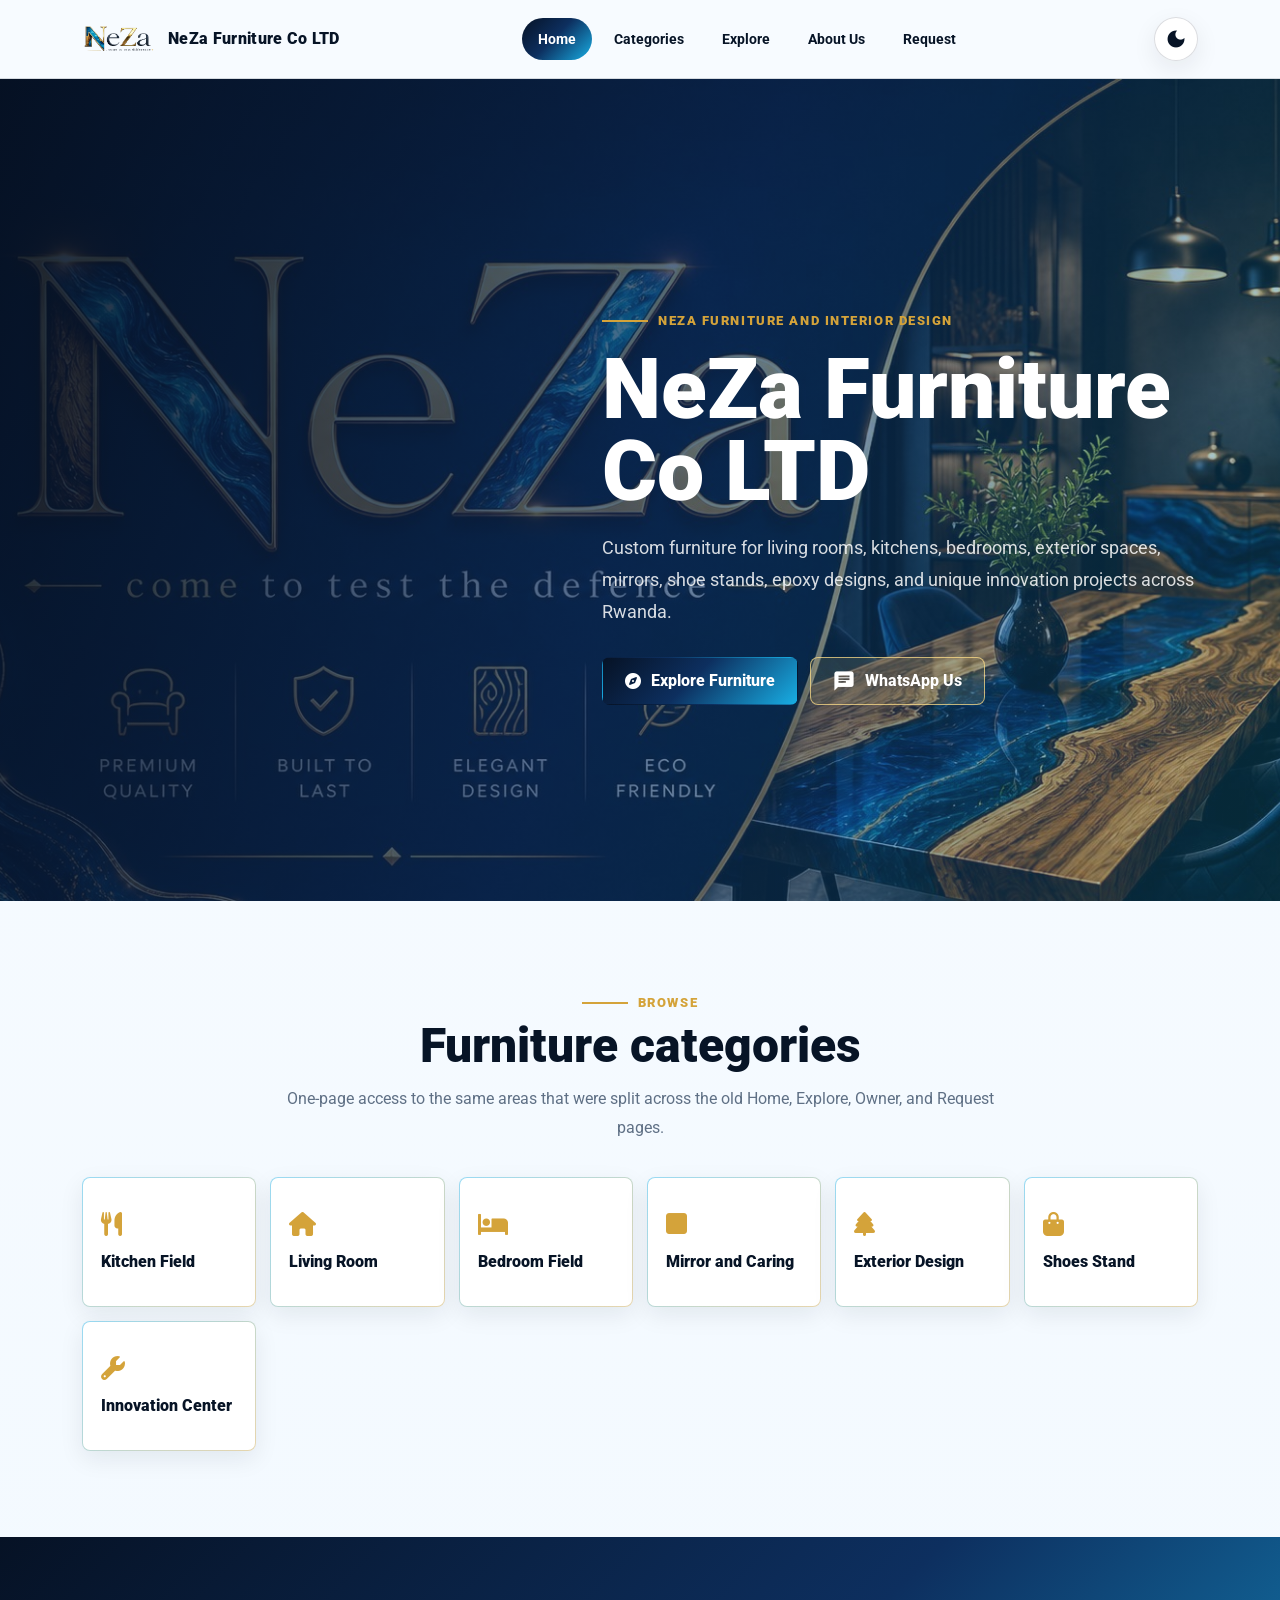
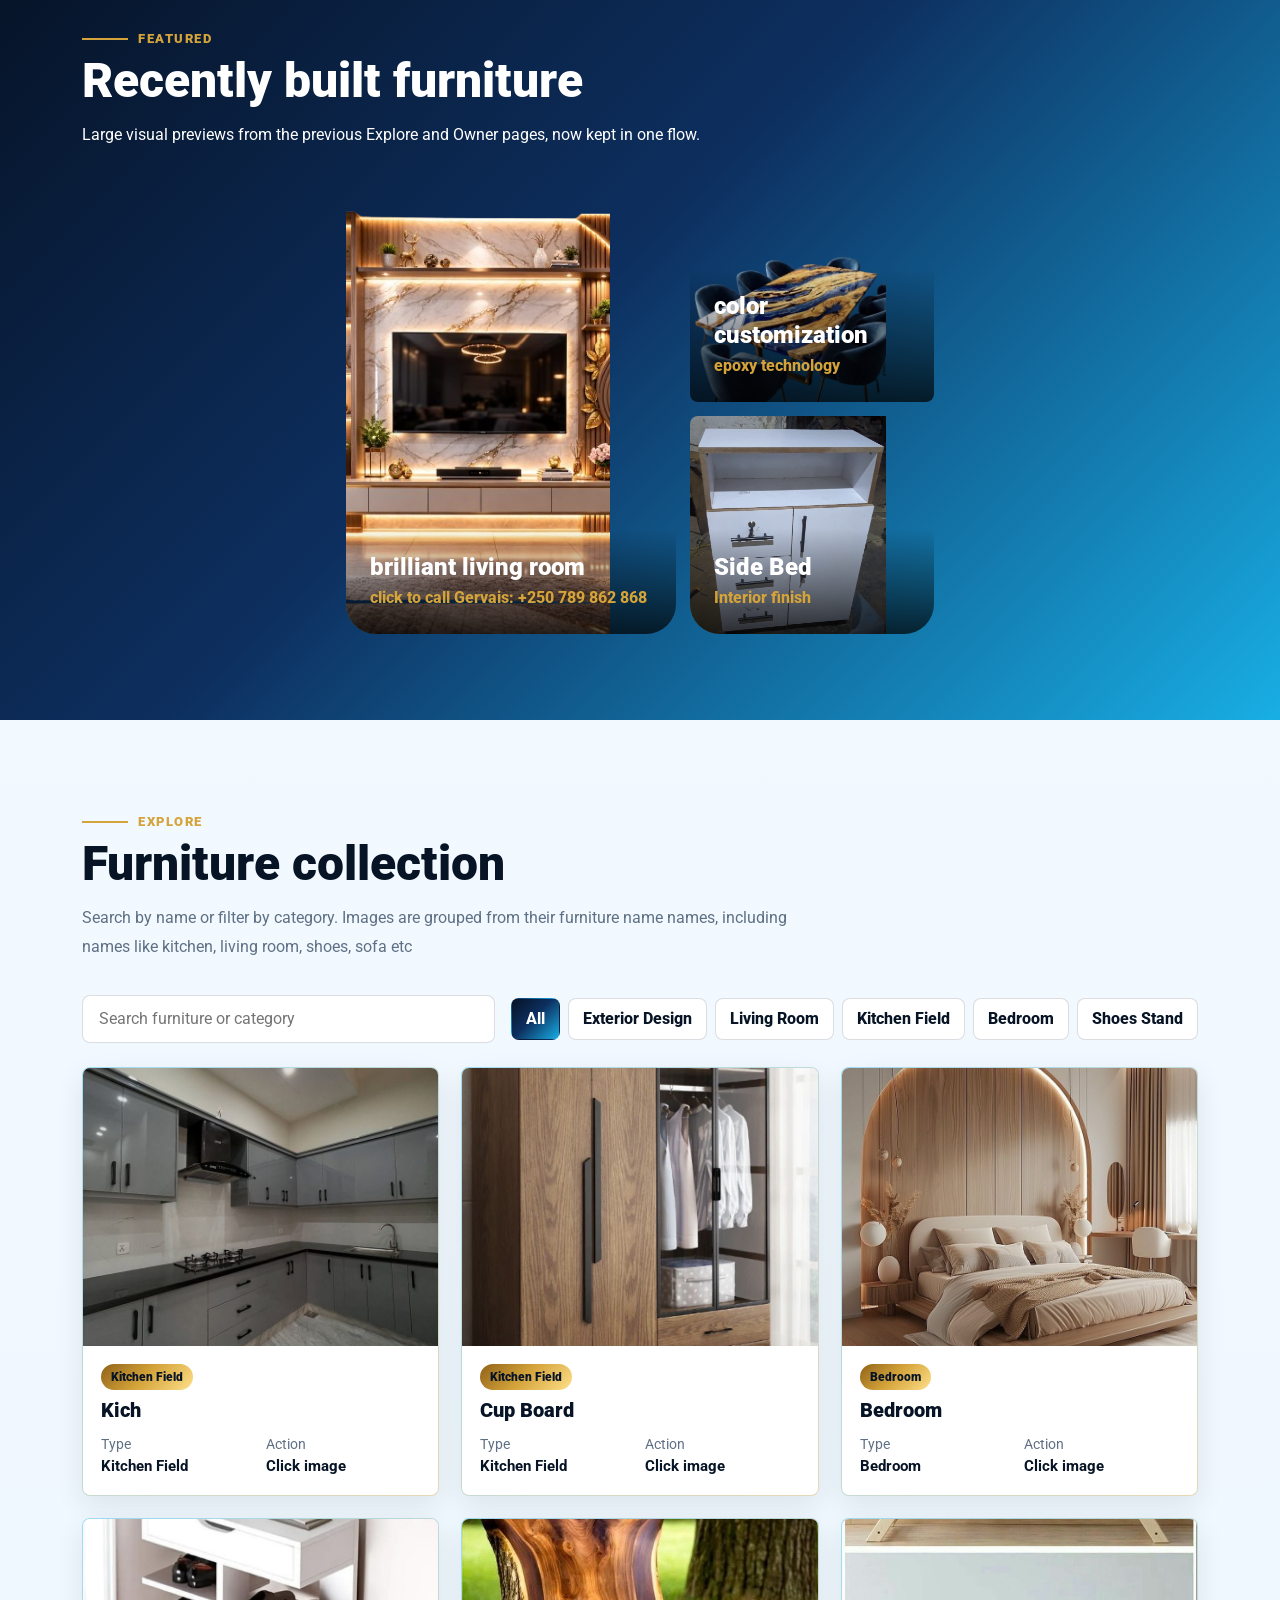
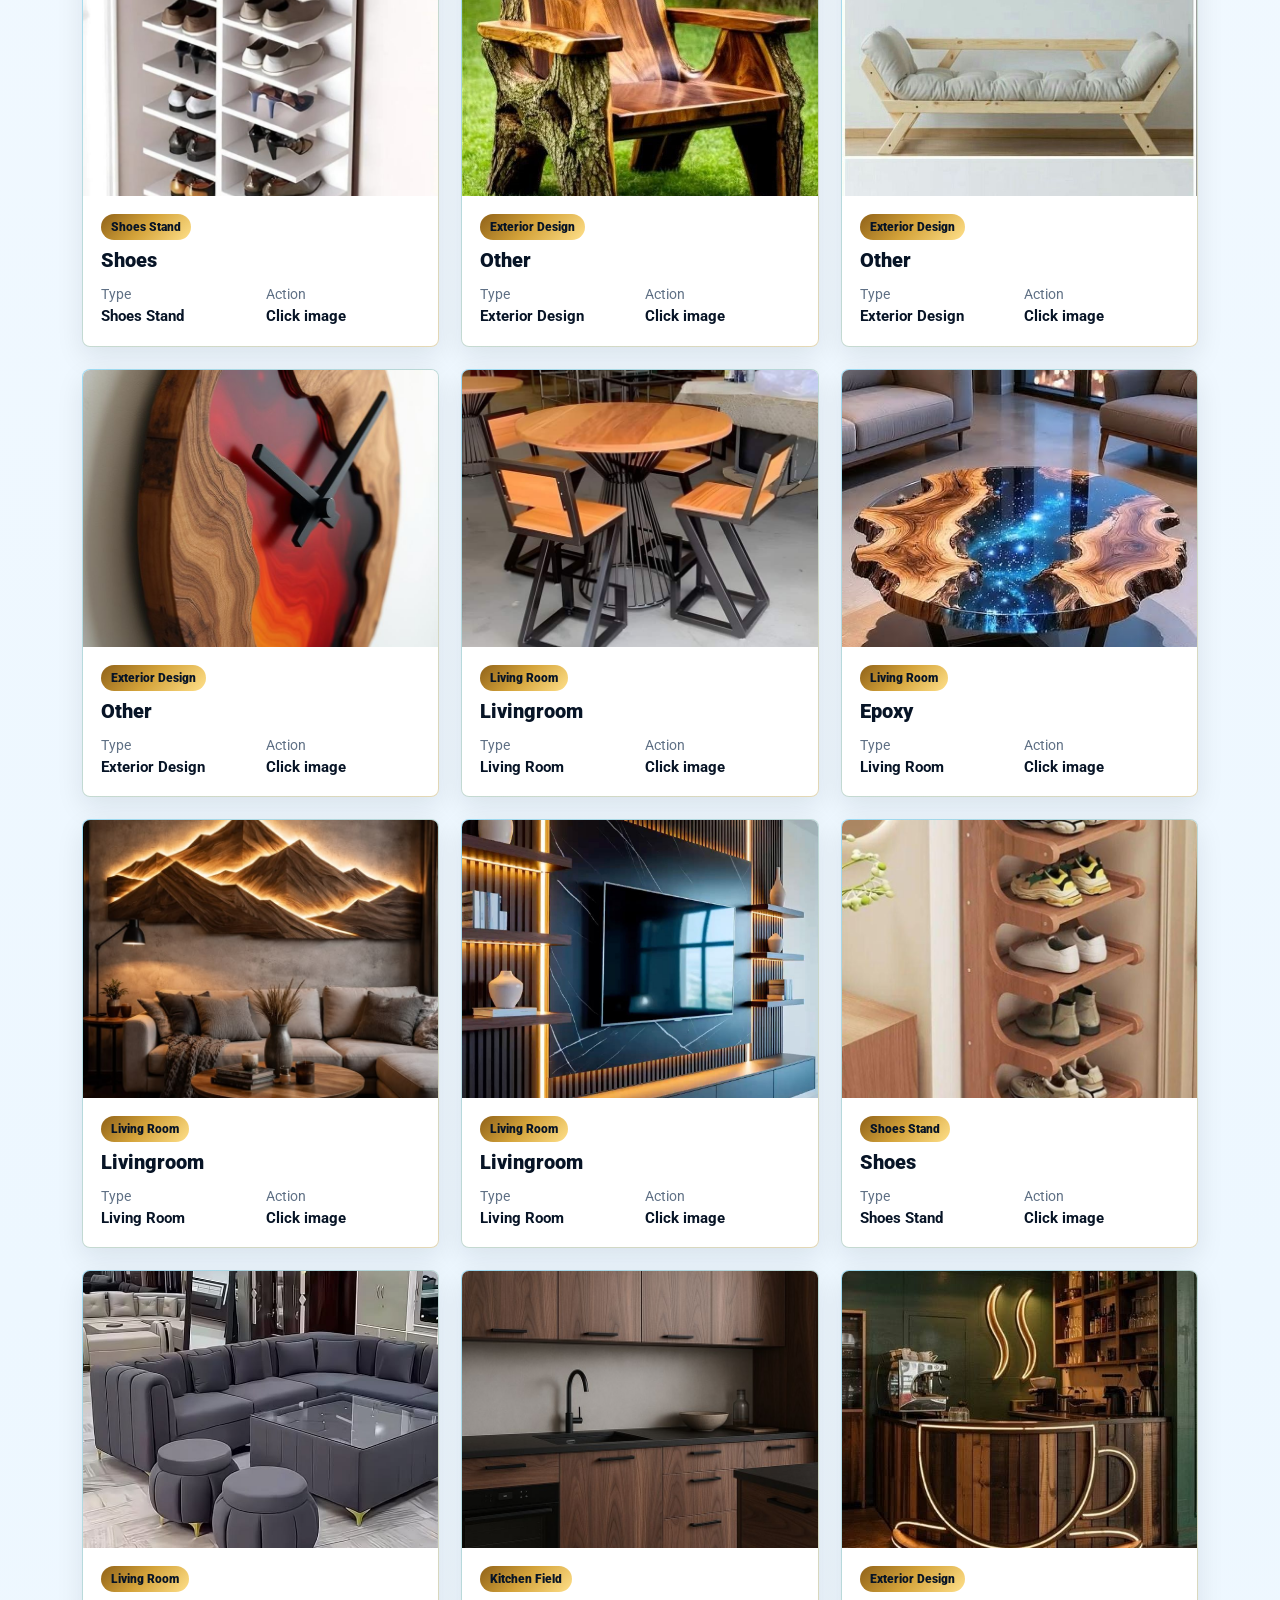
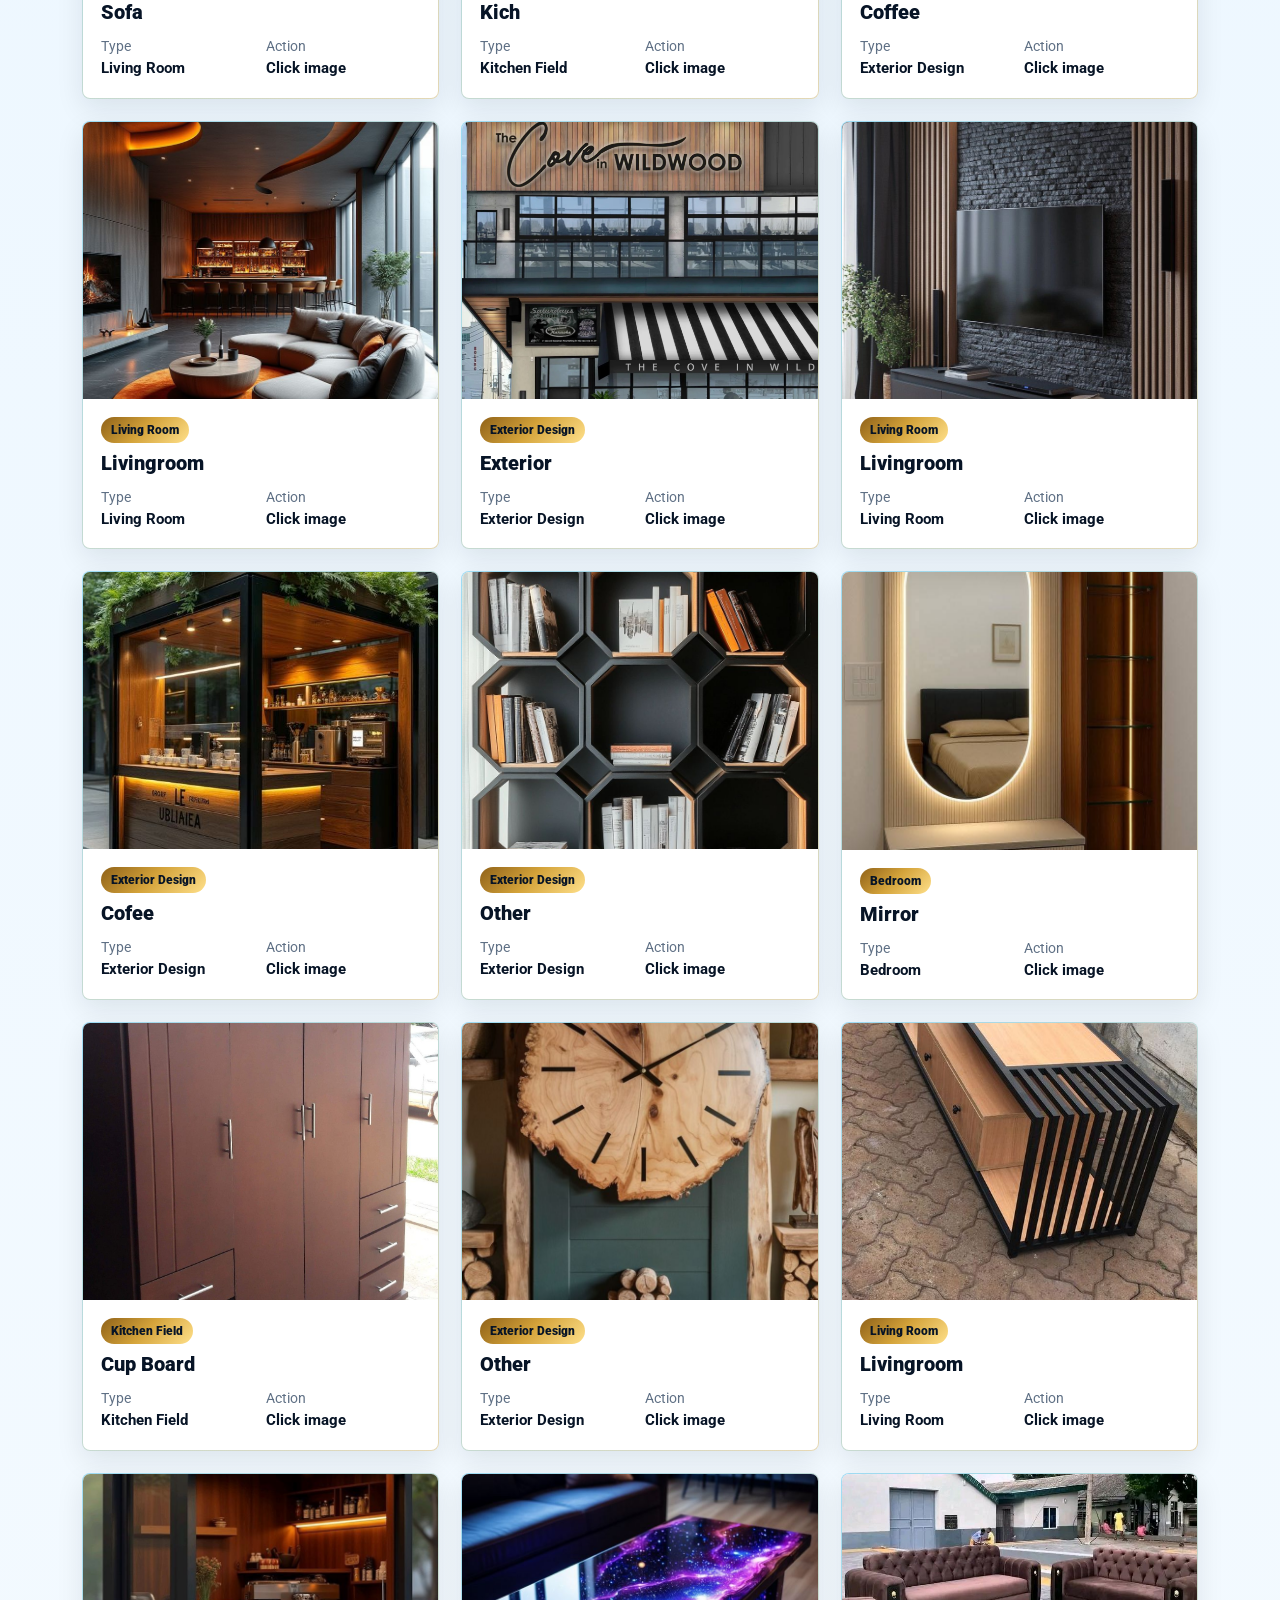
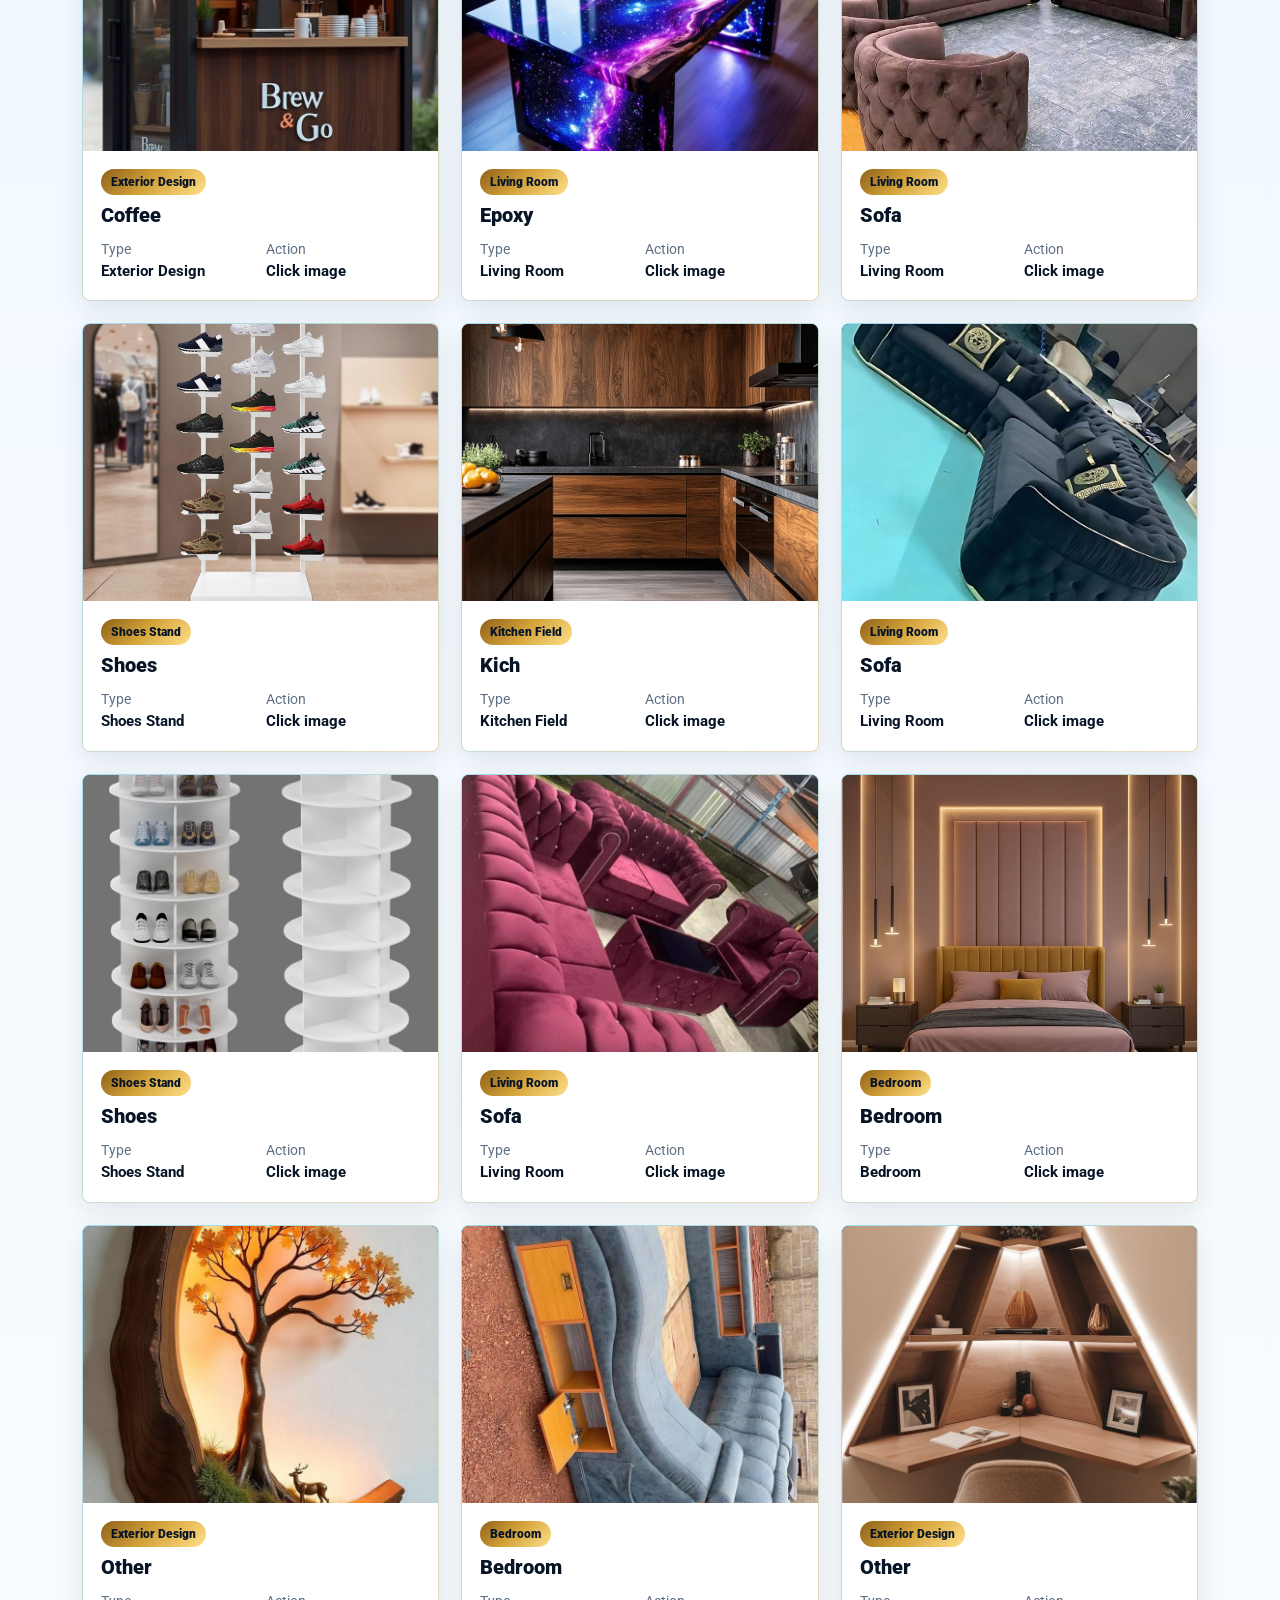
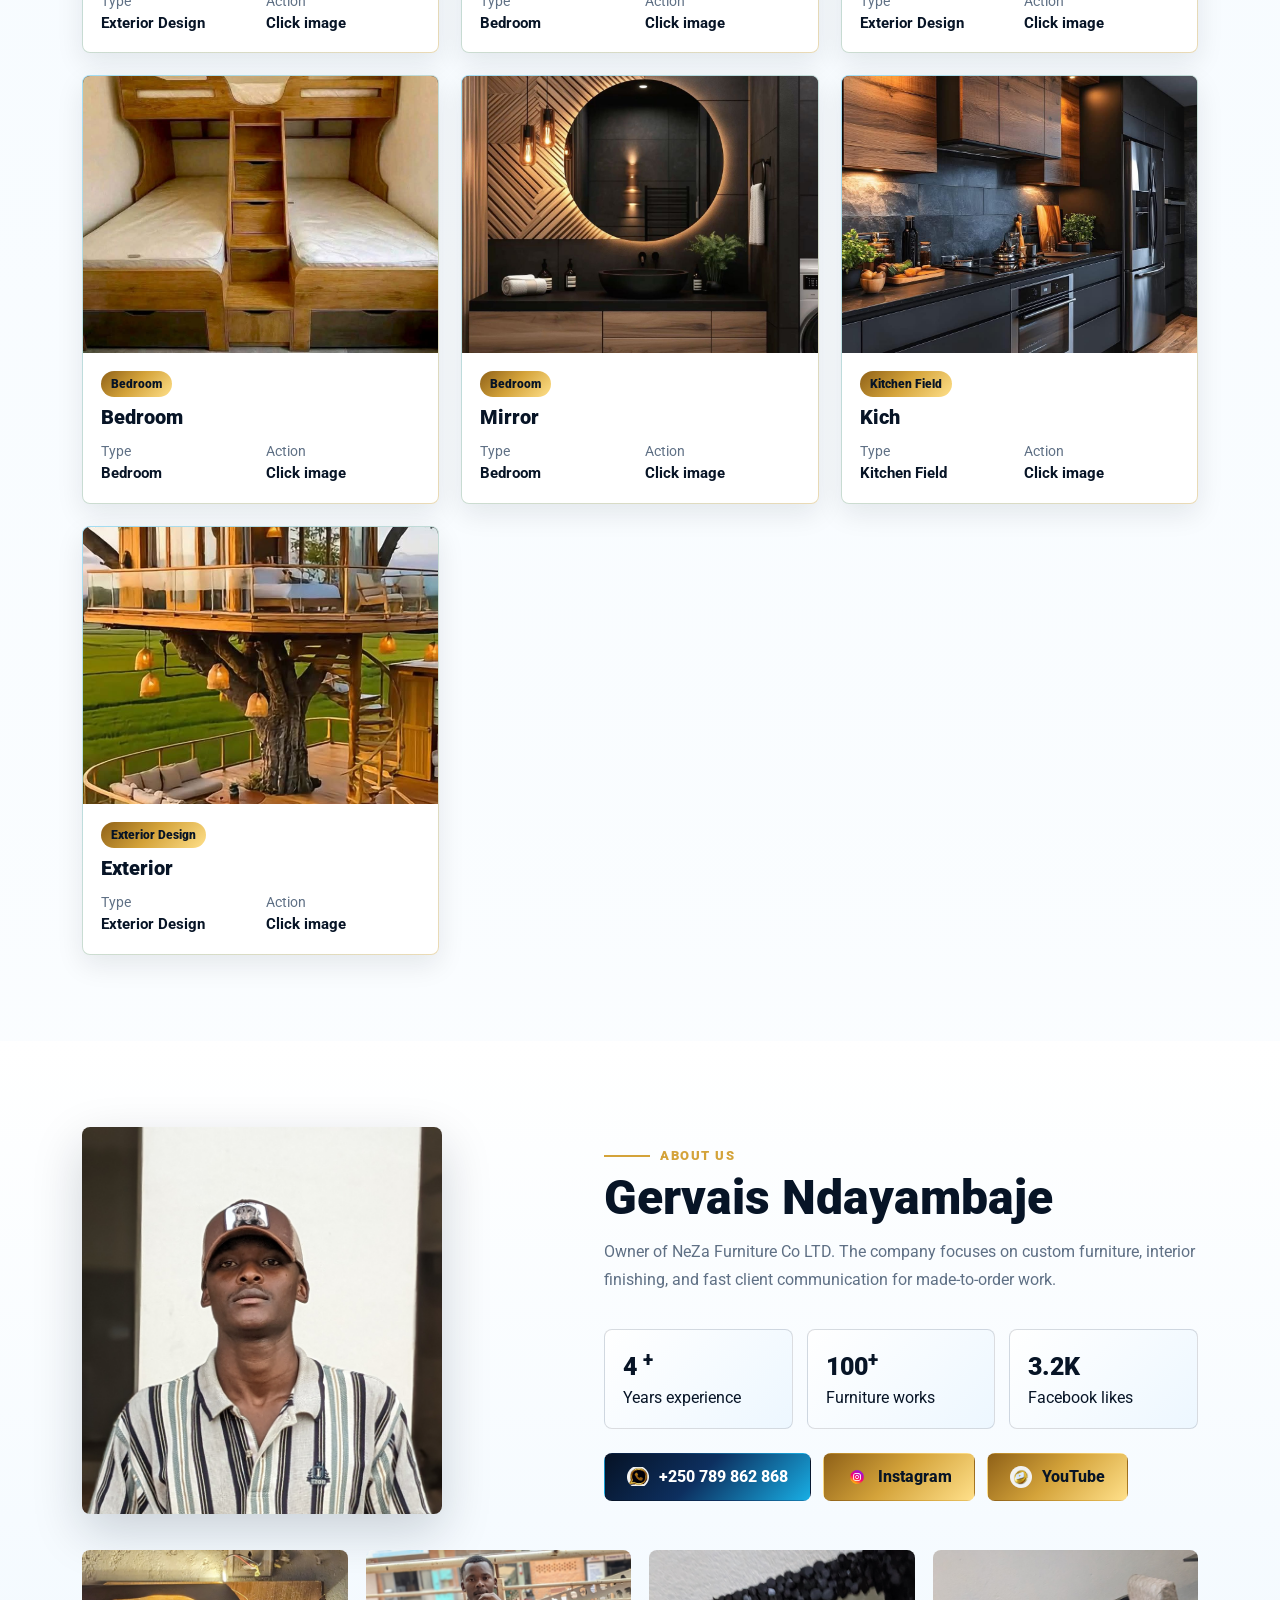
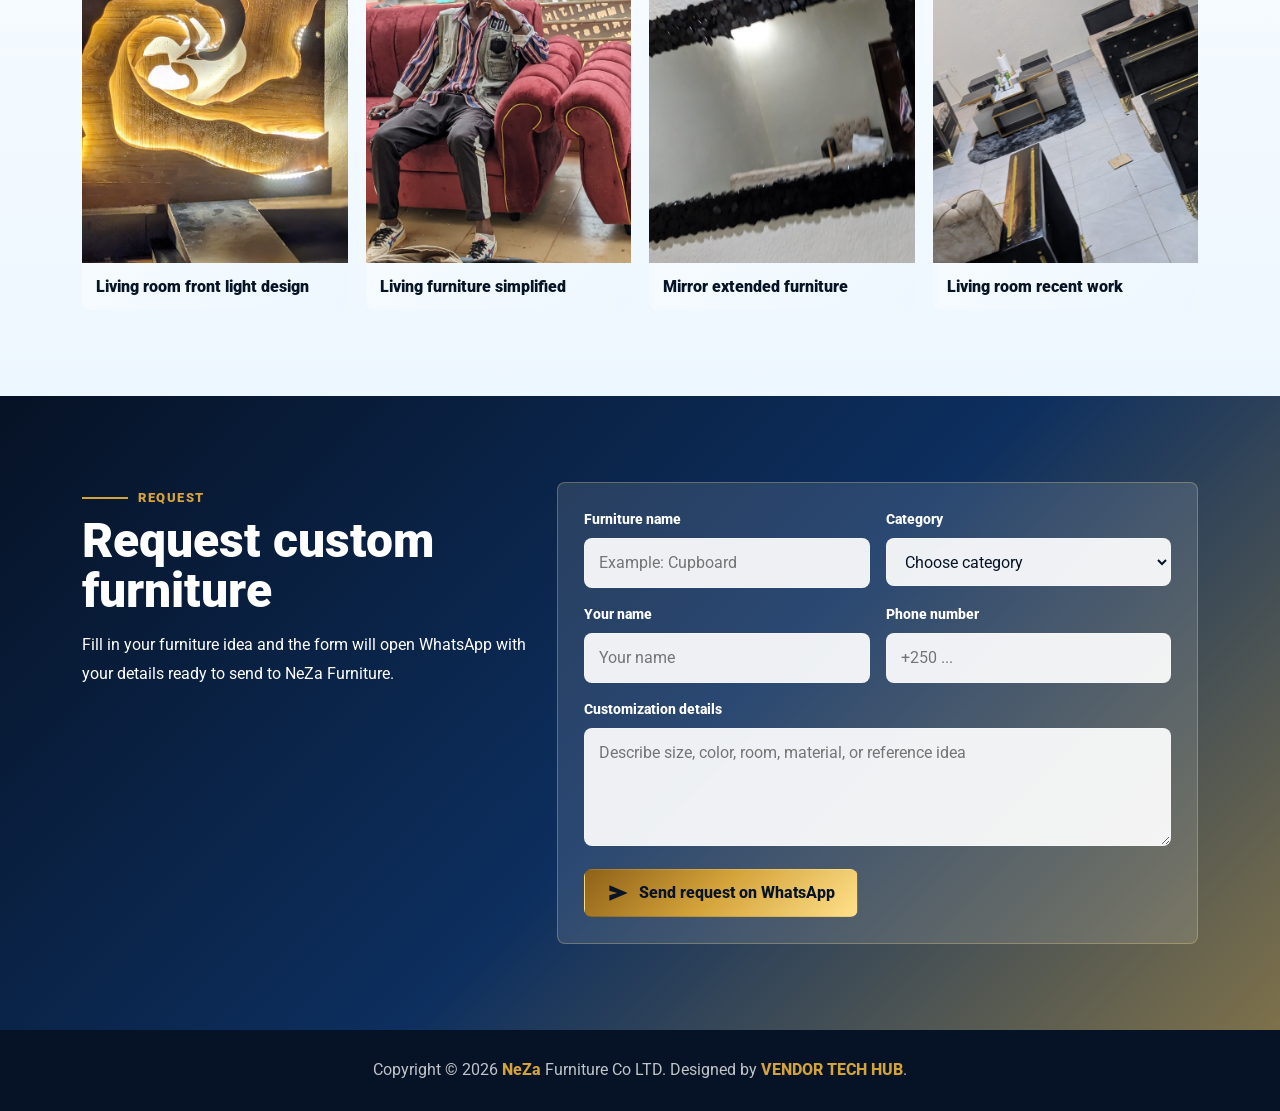
==== index.html @ d5986924 "update homepage" ====
<!DOCTYPE html>
<html lang="en">
<head>
  <meta charset="utf-8">
  <meta name="viewport" content="width=device-width, initial-scale=1">
  <meta name="description" content="NeZa Furniture Co LTD - custom furniture, interior design, kitchens, bedrooms, living rooms, mirrors, exterior furniture, and innovation center.">
  <title>NeZa Furniture Co LTD</title>
  <link rel="preconnect" href="https://fonts.googleapis.com">
  <link rel="preconnect" href="https://fonts.gstatic.com" crossorigin>
  <link rel="stylesheet" href="https://cdnjs.cloudflare.com/ajax/libs/font-awesome/4.7.0/css/font-awesome.min.css">
  <link href="https://fonts.googleapis.com/css2?family=Roboto:wght@300;400;500;700;900&display=swap" rel="stylesheet">
  <link href="https://fonts.googleapis.com/css2?family=Material+Symbols+Outlined:wght@600" rel="stylesheet">
  <link rel="icon" type="image/png" href="assets/images/logo.png">
  <link rel="apple-touch-icon" href="assets/images/logo.png">
  <link href="vendor/bootstrap/css/bootstrap.min.css" rel="stylesheet">
  <link rel="stylesheet" href="assets/css/fontawesome.css">
  <link rel="stylesheet" href="assets/css/site.css">
</head>
<body>
  <header class="site-header">
    <div class="container nav-wrap">
      <a class="brand" href="#home" aria-label="NeZa Furniture home">
        <img src="assets/images/logo.png" alt="NeZa Furniture logo">
        <span>NeZa Furniture Co LTD</span>
      </a>
      <ul class="nav-links">
        <li><a class="active" href="#home">Home</a></li>
        <li><a href="#categories">Categories</a></li>
        <li><a href="#explore">Explore</a></li>
        <li><a href="#about">About Us</a></li>
        <li><a href="#request">Request</a></li>
      </ul>
      <div class="header-actions">
        <button class="theme-toggle" type="button" aria-label="Switch to dark mode" aria-pressed="false">
          <span class="material-symbols-outlined theme-icon" aria-hidden="true">dark_mode</span>
        </button>
        <button class="menu-toggle" type="button" aria-label="Open menu" aria-expanded="false">
          <i class="fa fa-bars" aria-hidden="true"></i>
        </button>
      </div>
    </div>
  </header>

  <main>
    <section class="hero" id="home">
      <div class="container">
        <span class="eyebrow">NeZa furniture and interior design</span>
        <h1>NeZa Furniture Co LTD</h1>
        <p>Custom furniture for living rooms, kitchens, bedrooms, exterior spaces, mirrors, shoe stands, epoxy designs, and unique innovation projects across Rwanda.</p>
        <div class="actions">
          <a class="button primary" href="#explore"><i class="fa fa-compass" aria-hidden="true"></i>Explore Furniture</a>
          <a class="button secondary" href="https://wa.me/250789862868" target="_blank" rel="noopener"><span class="material-symbols-outlined button-symbol" aria-hidden="true">chat</span>WhatsApp Us</a>
        </div>
      </div>
    </section>

    <section id="categories">
      <div class="container">
        <div class="section-title center">
          <span class="eyebrow">Browse</span>
          <h2>Furniture categories</h2>
          <p>One-page access to the same areas that were split across the old Home, Explore, Owner, and Request pages.</p>
        </div>
        <div class="category-strip">
          <button class="category" type="button" data-filter="kitchen">
            <i class="fa fa-cutlery" aria-hidden="true"></i>
            <h3>Kitchen Field</h3>
          </button>
          <button class="category" type="button" data-filter="living">
            <i class="fa fa-home" aria-hidden="true"></i>
            <h3>Living Room</h3>
          </button>
          <button class="category" type="button" data-filter="bedroom">
            <i class="fa fa-bed" aria-hidden="true"></i>
            <h3>Bedroom Field</h3>
          </button>
          <button class="category" type="button" data-filter="bedroom">
            <i class="fa fa-square-o" aria-hidden="true"></i>
            <h3>Mirror and Caring</h3>
          </button>
          <button class="category" type="button" data-filter="exterior">
            <i class="fa fa-tree" aria-hidden="true"></i>
            <h3>Exterior Design</h3>
          </button>
          <button class="category" type="button" data-filter="shoes">
            <i class="fa fa-shopping-bag" aria-hidden="true"></i>
            <h3>Shoes Stand</h3>
          </button>
          <button class="category" type="button" data-filter="all">
            <i class="fa fa-wrench" aria-hidden="true"></i>
            <h3>Innovation Center</h3>
          </button>
        </div>
      </div>
    </section>

    <section class="featured-band">
      <div class="container">
        <div class="section-title">
          <span class="eyebrow">Featured</span>
          <h2>Recently built furniture</h2>
          <p>Large visual previews from the previous Explore and Owner pages, now kept in one flow.</p>
        </div>
        <div class="feature-grid">
          <article class="feature-main">
            <img src="assets/images/banner-01.png" alt="Smart sofa living room by NeZa Furniture">
            <div class="feature-caption">
              <h3>brilliant living room</h3>
              <span>click to call Gervais: <a href="tel:+250789862868">+250 789 862 868</a></span>
            </div>
          </article>
          <div class="feature-side">
            <article class="feature-card">
              <img src="assets/images/banner-02.png" alt="Custom cupboard by NeZa Furniture">
              <div class="feature-caption">
                <h3>color customization</h3>
                <span>epoxy technology</span>
              </div>
            </article>
            <article class="feature-card">
              <img src="assets/images/author/PXL_20250712_185723098.jpg" alt="Living room furniture scene by NeZa Furniture">
              <div class="feature-caption">
                <h3>Side Bed</h3>
                <span>Interior finish</span>
              </div>
            </article>
          </div>
        </div>
      </div>
    </section>

    <section id="explore">
      <div class="container">
        <div class="section-title">
          <span class="eyebrow">Explore</span>
          <h2>Furniture collection</h2>
          <p>Search by name or filter by category. Images are grouped from their furniture name names, including names like kitchen, living room, shoes, sofa etc</p>
        </div>
        <div class="tools">
          <input class="search" id="productSearch" type="search" placeholder="Search furniture or category" aria-label="Search furniture">
          <div class="filters" aria-label="Furniture filters">
            <button class="filter-btn active" type="button" data-filter="all">All</button>
            <button class="filter-btn" type="button" data-filter="exterior">Exterior Design</button>
            <button class="filter-btn" type="button" data-filter="living">Living Room</button>
            <button class="filter-btn" type="button" data-filter="kitchen">Kitchen Field</button>
            <button class="filter-btn" type="button" data-filter="bedroom">Bedroom</button>
            <button class="filter-btn" type="button" data-filter="shoes">Shoes Stand</button>
          </div>
        </div>
        <div class="product-grid" id="productGrid"></div>
      </div>
    </section>

    <section class="owner" id="about">
      <div class="container">
        <div class="owner-layout">
          <div>
            <img class="owner-photo" src="assets/images/single-author.jpg" alt="Gervais Ndayambaje">
          </div>
          <div>
            <span class="eyebrow">About us</span>
            <div class="section-title">
              <h2>Gervais Ndayambaje</h2>
              <p>Owner of NeZa Furniture Co LTD. The company focuses on custom furniture, interior finishing, and fast client communication for made-to-order work.</p>
            </div>
            <div class="stats">
              <div class="stat"><strong>4 <sup>+</sup></strong><span>Years experience</span></div>
              <div class="stat"><strong>100<sup>+</sup></strong><span>Furniture works</span></div>
              <div class="stat"><strong>3.2K</strong><span>Facebook likes</span></div>
            </div>
            <div class="actions">
              <a class="button primary" href="https://wa.me/250789862868" target="_blank" rel="noopener"><img class="button-icon" src="assets/images/whats.png" alt="" aria-hidden="true" style="border-radius: 50%; max-width: 70%;">+250 789 862 868</a>
              <a class="button gold" href="https://www.instagram.com/nezafurniture_interior_design/" target="_blank" rel="noopener"><img class="button-icon" src="assets/images/iconig.png" alt="" aria-hidden="true"style="border-radius: 50%; max-width: 70%;">Instagram</a>
              <a class="button gold" href="https://www.youtube.com/@nezafurnituredesigncoltd" target="_blank" rel="noopener"><img class="button-icon" src="assets/images/YT.png" alt="" aria-hidden="true"style="border-radius: 50%; max-width: 70%;">YouTube</a>
            </div>
          </div>
        </div>
        <div class="recent-grid">
          <article class="recent-item">
            <img src="assets/images/author/PXL_20250625_155633984.PORTRAIT.jpg" alt="Living room front light design">
            <h3>Living room front light design</h3>
          </article>
          <article class="recent-item">
            <img src="assets/images/author/PXL_20250701_103515851.PORTRAIT.jpg" alt="Living furniture simplified">
            <h3>Living furniture simplified</h3>
          </article>
          <article class="recent-item">
            <img src="assets/images/author/PXL_20250717_203255242.NIGHT.jpg" alt="Mirror extended furniture">
            <h3>Mirror extended furniture</h3>
          </article>
          <article class="recent-item">
            <img src="assets/images/author/PXL_20250722_183356789.jpg" alt="Living room recent work">
            <h3>Living room recent work</h3>
          </article>
        </div>
      </div>
    </section>

    <section class="request" id="request">
      <div class="container">
        <div class="row align-items-start g-4">
          <div class="col-lg-5">
            <div class="section-title">
              <span class="eyebrow">Request</span>
              <h2>Request custom furniture</h2>
              <p>Fill in your furniture idea and the form will open WhatsApp with your details ready to send to NeZa Furniture.</p>
            </div>
          </div>
          <div class="col-lg-7">
            <form class="request-form" id="requestForm">
              <div class="row g-3">
                <div class="col-md-6">
                  <label for="furnitureName">Furniture name</label>
                  <input id="furnitureName" name="furnitureName" type="text" placeholder="Example: Cupboard" required>
                </div>
                <div class="col-md-6">
                  <label for="category">Category</label>
                  <select id="category" name="category" required>
                    <option value="">Choose category</option>
                    <option>Kitchen</option>
                    <option>Living Room</option>
                    <option>Bedroom</option>
                    <option>Exterior</option>
                    <option>Mirror</option>
                    <option>Innovation</option>
                  </select>
                </div>
                <div class="col-md-6">
                  <label for="clientName">Your name</label>
                  <input id="clientName" name="clientName" type="text" placeholder="Your name" required>
                </div>
                <div class="col-md-6">
                  <label for="phone">Phone number</label>
                  <input id="phone" name="phone" type="tel" placeholder="+250 ..." required>
                </div>
                <div class="col-12">
                  <label for="description">Customization details</label>
                  <textarea id="description" name="description" placeholder="Describe size, color, room, material, or reference idea" required></textarea>
                </div>
                <div class="col-12">
                  <button class="button gold" type="submit"><span class="material-symbols-outlined button-symbol" aria-hidden="true">send</span>Send request on WhatsApp</button>
                </div>
              </div>
            </form>
          </div>
        </div>
      </div>
    </section>
  </main>

  <div class="lightbox" id="imageLightbox" hidden>
    <div class="lightbox-content" role="dialog" aria-modal="true" aria-labelledby="lightboxTitle">
      <div class="lightbox-bar">
        <h2 id="lightboxTitle">Furniture image</h2>
        <button class="lightbox-close" type="button" aria-label="Close image">&times;</button>
      </div>
      <img id="lightboxImage" src="" alt="">
    </div>
  </div>

  <footer>
    <div class="container">
      <p>Copyright © 2026 <a href="#home">NeZa</a> Furniture Co LTD. Designed by <a href="https://github.com/vainqueurkaro" target="_blank" rel="noopener">VENDOR TECH HUB</a>.</p>
    </div>
  </footer>

  <script src="assets/js/site.js"></script>
</body>
</html>
---- assets/css/site.css ----
:root {
      color-scheme: light;
      --ink: #071426;
      --muted: #5f7085;
      --paper: #edf7ff;
      --panel: #ffffff;
      --panel-rgb: 255, 255, 255;
      --body-start: #f7fbff;
      --body-end: #ffffff;
      --header-bg: rgba(247, 251, 255, .92);
      --deep: #071426;
      --blue: #0d2f5f;
      --blue-light: #18aee4;
      --gold: #d4a33a;
      --gold-light: #ffe08a;
      --accent: #18aee4;
      --accent-2: #d4a33a;
      --brand-gradient: linear-gradient(135deg, #061225 0%, #0d2f5f 46%, #18aee4 100%);
      --gold-gradient: linear-gradient(135deg, #8f6118 0%, #d4a33a 48%, #ffe08a 100%);
      --line: rgba(7, 20, 38, .14);
      --shadow: 0 18px 50px rgba(7, 20, 38, .18);
    }

    body[data-theme="dark"] {
      color-scheme: dark;
      --ink: #eef8ff;
      --muted: #b6c7d8;
      --paper: #071426;
      --panel: #0b1b33;
      --panel-rgb: 11, 27, 51;
      --body-start: #030914;
      --body-end: #071426;
      --header-bg: rgba(3, 9, 20, .9);
      --deep: #f7fbff;
      --line: rgba(255, 224, 138, .18);
      --shadow: 0 18px 50px rgba(0, 0, 0, .34);
    }

    * {
      box-sizing: border-box;
    }

    html {
      scroll-behavior: smooth;
    }

    body {
      margin: 0;
      color: var(--ink);
      background:
        linear-gradient(180deg, var(--body-start) 0%, var(--paper) 42%, var(--body-end) 100%);
      font-family: "Roboto", Arial, sans-serif;
    }

    img {
      display: block;
      width: 100%;
      height: auto;
    }

    a {
      color: inherit;
      text-decoration: none;
    }

    p {
      color: var(--muted);
      line-height: 1.8;
    }

    .site-header {
      position: sticky;
      top: 0;
      z-index: 50;
      background: var(--header-bg);
      border-bottom: 1px solid var(--line);
      backdrop-filter: blur(18px);
    }

    .nav-wrap {
      min-height: 78px;
      display: flex;
      align-items: center;
      justify-content: space-between;
      gap: 20px;
    }

    .brand {
      display: inline-flex;
      align-items: center;
      gap: 14px;
      font-weight: 900;
      letter-spacing: .02em;
    }

    .brand img {
      width: 72px;
      max-height: 54px;
      object-fit: contain;
    }

    .brand span {
      color: var(--deep);
    }

    .nav-links {
      display: flex;
      align-items: center;
      gap: 6px;
      margin: 0;
      padding: 0;
      list-style: none;
    }

    .nav-links a {
      display: inline-flex;
      align-items: center;
      min-height: 42px;
      padding: 0 16px;
      color: var(--deep);
      border-radius: 999px;
      font-size: 14px;
      font-weight: 700;
    }

    .header-actions {
      display: flex;
      align-items: center;
      gap: 10px;
    }

    .theme-toggle {
      display: inline-flex;
      align-items: center;
      justify-content: center;
      width: 44px;
      height: 44px;
      border: 1px solid var(--line);
      border-radius: 999px;
      color: var(--deep);
      background: rgba(var(--panel-rgb), .9);
      box-shadow: 0 8px 24px rgba(7, 20, 38, .08);
    }

    .theme-toggle:hover {
      color: var(--ink);
      border-color: rgba(212, 163, 58, .72);
    }

    .theme-icon {
      font-size: 22px;
      font-variation-settings: "FILL" 1, "wght" 600, "GRAD" 0, "opsz" 24;
    }

    .nav-links a:hover,
    .nav-links a.active {
      color: #fff;
      background: var(--brand-gradient);
    }

    .menu-toggle {
      display: none;
      width: 44px;
      height: 44px;
      border: 1px solid var(--line);
      border-radius: 8px;
      background: var(--panel);
      color: var(--deep);
    }

    .hero {
      min-height: calc(100vh - 78px);
      padding: 72px 0 42px;
      background:
        linear-gradient(110deg, rgba(6, 18, 37, .92), rgba(13, 47, 95, .68) 50%, rgba(24, 174, 228, .24)),
        url("../images/banner-bg.jpg") center / cover;
      color: #fff;
      display: flex;
      align-items: center;
    }

    .hero .container {
      width: 100%;
    }

    .eyebrow {
      display: inline-flex;
      align-items: center;
      gap: 10px;
      color: var(--accent-2);
      font-size: 13px;
      font-weight: 900;
      letter-spacing: .12em;
      text-transform: uppercase;
    }

    .eyebrow::before {
      content: "";
      width: 46px;
      height: 2px;
      background: currentColor;
    }

    .hero h1 {
      max-width: 740px;
      margin: 18px 0;
      font-size: clamp(42px, 7vw, 84px);
      line-height: .98;
      font-weight: 900;
    }

    .hero p {
      max-width: 610px;
      margin-bottom: 28px;
      color: rgba(255, 255, 255, .84);
      font-size: 18px;
    }

    @media (min-width: 992px), (orientation: landscape) and (min-width: 768px) {
      .hero .container {
        max-width: 620px;
        margin-right: max(24px, calc((100vw - 1140px) / 2));
        margin-left: auto;
      }
    }

    .actions {
      display: flex;
      flex-wrap: wrap;
      gap: 12px;
    }

    .button {
      display: inline-flex;
      align-items: center;
      justify-content: center;
      gap: 10px;
      min-height: 48px;
      padding: 0 22px;
      border-radius: 8px;
      border: 1px solid transparent;
      font-weight: 800;
      transition: transform .2s ease, background .2s ease;
    }

    .button:hover {
      transform: translateY(-2px);
    }

    .button.primary {
      color: #fff;
      background: var(--brand-gradient);
    }

    .button.secondary {
      color: #fff;
      border-color: rgba(255, 224, 138, .72);
      background: rgba(255, 224, 138, .12);
    }

    .button.gold {
      color: var(--ink);
      background: var(--gold-gradient);
    }

    .button-icon {
      width: 22px;
      height: 22px;
      object-fit: contain;
      flex: 0 0 auto;
    }

    .button-symbol {
      font-size: 22px;
      line-height: 1;
      font-variation-settings: "FILL" 1, "wght" 600, "GRAD" 0, "opsz" 24;
    }

    section {
      padding: 86px 0;
    }

    .section-title {
      max-width: 740px;
      margin-bottom: 34px;
    }

    .section-title.center {
      margin-left: auto;
      margin-right: auto;
      text-align: center;
    }

    .section-title h2 {
      margin: 8px 0 14px;
      color: var(--deep);
      font-size: clamp(30px, 4vw, 48px);
      line-height: 1.05;
      font-weight: 900;
    }

    .section-title p {
      margin: 0;
    }

.category-strip {
  display: grid;
  grid-template-columns: repeat(auto-fit, minmax(150px, 1fr));
  gap: 14px;
}

.category {
  width: 100%;
  min-height: 130px;
  padding: 18px;
  border: 1px solid transparent;
  border-radius: 8px;
  background:
    linear-gradient(var(--panel), var(--panel)) padding-box,
    linear-gradient(135deg, rgba(24, 174, 228, .42), rgba(212, 163, 58, .42)) border-box;
  box-shadow: 0 8px 24px rgba(7, 20, 38, .08);
  font: inherit;
  text-align: left;
  cursor: pointer;
  transition: border-color .2s ease, transform .2s ease;
}

    .category:hover {
  border-color: rgba(212, 163, 58, .72);
  transform: translateY(-2px);
}

    .category i {
      color: var(--gold);
      font-size: 24px;
      margin-bottom: 16px;
    }

    .category h3 {
      margin: 0;
      color: var(--deep);
      font-size: 16px;
      line-height: 1.25;
      font-weight: 900;
    }

    .featured-band {
      background: var(--brand-gradient);
      color: #fff;
    }

    .featured-band .section-title h2,
    .featured-band .section-title p {
      color: #fff;
    }

    .feature-grid {
      display: grid;
      grid-template-columns: 1.15fr .85fr;
      gap: 14px;
      align-items: stretch;
      max-width: min(46vw, 620px);
      margin: 0 auto;
    }

    .feature-main,
    .feature-side {
      position: relative;
      overflow: hidden;
      min-height: 200px;
      max-height: 450px;
      border-radius: 30px;
    }

    .feature-side {
      display: grid;
      grid-template-rows: repeat(2, 1fr);
      gap: 14px;
      background: transparent;
    }

    .feature-side .feature-card {
      min-height: 98px;
      border-radius: 8px;
      overflow: hidden;
      position: relative;
    }

    .feature-main img,
    .feature-card img {
      height: 100%;
      width: 80%;
      object-fit: cover;
    }

    .feature-caption {
      position: absolute;
      left: 0;
      right: 0;
      bottom: 0;
      padding: 24px;
      background: linear-gradient(0deg, rgba(0, 0, 0, .72), rgba(0, 0, 0, 0));
    }

    .feature-caption h3 {
      margin: 0 0 4px;
      color: #fff;
      font-size: 24px;
      font-weight: 900;
    }

    .feature-caption span {
      color: var(--accent-2);
      font-weight: 800;
    }

    .tools {
      display: grid;
      grid-template-columns: 1fr auto;
      gap: 16px;
      align-items: center;
      margin-bottom: 24px;
    }

    .search {
      min-height: 48px;
      width: 100%;
      padding: 0 16px;
      border: 1px solid var(--line);
      border-radius: 8px;
      background: var(--panel);
      color: var(--ink);
    }

    .filters {
      display: flex;
      flex-wrap: wrap;
      gap: 8px;
    }

    .filter-btn {
      min-height: 42px;
      padding: 0 14px;
      border: 1px solid var(--line);
      border-radius: 8px;
      background: var(--panel);
      color: var(--deep);
      font-weight: 800;
    }

    .filter-btn.active {
      color: #fff;
      border-color: transparent;
      background: var(--brand-gradient);
    }

    .product-grid {
      display: grid;
      grid-template-columns: repeat(3, 1fr);
      gap: 22px;
    }

.product-card {
  overflow: hidden;
  border: 1px solid transparent;
  border-radius: 8px;
  background:
    linear-gradient(var(--panel), var(--panel)) padding-box,
    linear-gradient(135deg, rgba(24, 174, 228, .38), rgba(212, 163, 58, .38)) border-box;
  box-shadow: 0 10px 28px rgba(7, 20, 38, .09);
}

.product-card[hidden] {
  display: none;
}

.product-images {
  display: grid;
  grid-template-columns: repeat(2, 1fr);
  gap: 1px;
  background: var(--line);
}

.product-images img {
  aspect-ratio: 1 / .82;
  object-fit: cover;
}

.product-image-button {
  display: block;
  width: 100%;
  padding: 0;
  border: 0;
  background: #111;
  cursor: zoom-in;
}

.product-image-button img {
  aspect-ratio: 1 / .78;
  object-fit: cover;
  transition: transform .25s ease, opacity .25s ease;
}

.product-image-button:hover img {
  opacity: .9;
  transform: scale(1.03);
}

.product-body {
  padding: 18px;
}

.product-body h3 {
  margin: 8px 0 12px;
  color: var(--deep);
  font-size: 20px;
  font-weight: 900;
}

.category-label {
  display: inline-flex;
  align-items: center;
  min-height: 26px;
  padding: 0 10px;
  border-radius: 999px;
  color: var(--ink);
  background: var(--gold-gradient);
  font-size: 12px;
  font-weight: 900;
}

    .meta {
      display: grid;
      grid-template-columns: repeat(2, 1fr);
      gap: 10px;
      color: var(--muted);
      font-size: 14px;
    }

    .meta strong {
      display: block;
      color: var(--ink);
      font-size: 15px;
    }

    .owner {
      background: linear-gradient(180deg, var(--body-end) 0%, var(--paper) 100%);
    }

    .owner-layout {
      display: grid;
      grid-template-columns: .9fr 1.1fr;
      gap: 36px;
      align-items: center;
    }

    .owner-photo {
      max-width: 360px;
      border-radius: 8px;
      box-shadow: var(--shadow);
    }

    .stats {
      display: grid;
      grid-template-columns: repeat(3, 1fr);
      gap: 14px;
      margin: 24px 0;
    }

    .stat {
      padding: 18px;
      border: 1px solid var(--line);
      border-radius: 8px;
      background: linear-gradient(135deg, var(--panel), var(--paper));
    }

    .stat strong {
      display: block;
      color: var(--deep);
      font-size: 25px;
      font-weight: 900;
    }

    .recent-grid {
      display: grid;
      grid-template-columns: repeat(4, 1fr);
      gap: 18px;
      margin-top: 36px;
    }

    .recent-item {
      overflow: hidden;
      border-radius: 8px;
      background: linear-gradient(135deg, var(--panel), var(--paper));
    }

    .recent-item img {
      aspect-ratio: 1 / 1.18;
      object-fit: cover;
    }

    .recent-item h3 {
      margin: 0;
      padding: 14px;
      color: var(--deep);
      font-size: 16px;
      font-weight: 900;
    }

    .request {
      background: linear-gradient(135deg, #061225 0%, #0d2f5f 54%, #d4a33a 135%);
      color: #fff;
    }

    .request .section-title h2,
    .request .section-title p {
      color: #fff;
    }

    .request-form {
      padding: 26px;
      border-radius: 8px;
      background: rgba(255, 255, 255, .12);
      border: 1px solid rgba(255, 224, 138, .28);
    }

    .request-form label {
      display: block;
      margin-bottom: 8px;
      color: #fff;
      font-size: 14px;
      font-weight: 800;
    }

    .request-form input,
    .request-form textarea,
    .request-form select {
      width: 100%;
      min-height: 48px;
      padding: 12px 14px;
      border: 1px solid rgba(255, 255, 255, .24);
      border-radius: 8px;
      background: rgba(255, 255, 255, .92);
      color: var(--ink);
    }

    .request-form textarea {
      min-height: 118px;
      resize: vertical;
    }

    footer {
      padding: 26px 0;
      color: rgba(255, 255, 255, .75);
      background: #061225;
      text-align: center;
    }

    footer p {
      margin: 0;
      color: rgba(255, 255, 255, .75);
    }

    footer a {
      color: var(--accent-2);
      font-weight: 800;
    }

.no-scroll {
  overflow: hidden;
}

.lightbox {
  position: fixed;
  inset: 0;
  z-index: 100;
  display: grid;
  place-items: center;
  padding: 22px;
  background: rgba(6, 18, 37, .92);
}

.lightbox[hidden] {
  display: none;
}

.lightbox-content {
  width: min(1100px, 100%);
}

.lightbox img {
  max-height: 82vh;
  object-fit: contain;
  border-radius: 8px;
  background: #111;
  box-shadow: 0 24px 70px rgba(0, 0, 0, .42);
}

.lightbox-bar {
  display: flex;
  align-items: center;
  justify-content: space-between;
  gap: 16px;
  margin-bottom: 12px;
  color: #fff;
}

.lightbox-bar h2 {
  margin: 0;
  font-size: 18px;
  font-weight: 900;
}

.lightbox-close {
  width: 44px;
  height: 44px;
  border: 1px solid rgba(255, 255, 255, .28);
  border-radius: 8px;
  color: #fff;
  background: rgba(255, 255, 255, .12);
  font-size: 24px;
  line-height: 1;
}

    @media (max-width: 991px) {
      .menu-toggle {
        display: inline-flex;
        align-items: center;
        justify-content: center;
      }

      .nav-links {
        display: none;
        position: absolute;
        top: 78px;
        left: 12px;
        right: 12px;
        padding: 12px;
        border: 1px solid var(--line);
        border-radius: 8px;
        background: var(--panel);
        box-shadow: var(--shadow);
      }

      .nav-links.open {
        display: block;
      }

      .nav-links a {
        justify-content: center;
        width: 100%;
      }

      .category-strip,
      .product-grid,
      .recent-grid,
      .stats {
        grid-template-columns: repeat(2, 1fr);
      }

      .feature-grid,
      .owner-layout,
      .tools {
        grid-template-columns: 1fr;
      }

      .feature-grid {
        max-width: 100%;
      }
    }

    @media (max-width: 575px) {
      .hero {
        min-height: auto;
        padding: 62px 0;
      }

      section {
        padding: 62px 0;
      }

      .brand span {
        display: none;
      }

      .category-strip,
      .product-grid,
      .recent-grid,
      .stats,
      .meta {
        grid-template-columns: 1fr;
      }

      .feature-main,
      .feature-side .feature-card {
        min-height: 170px;
      }
    }
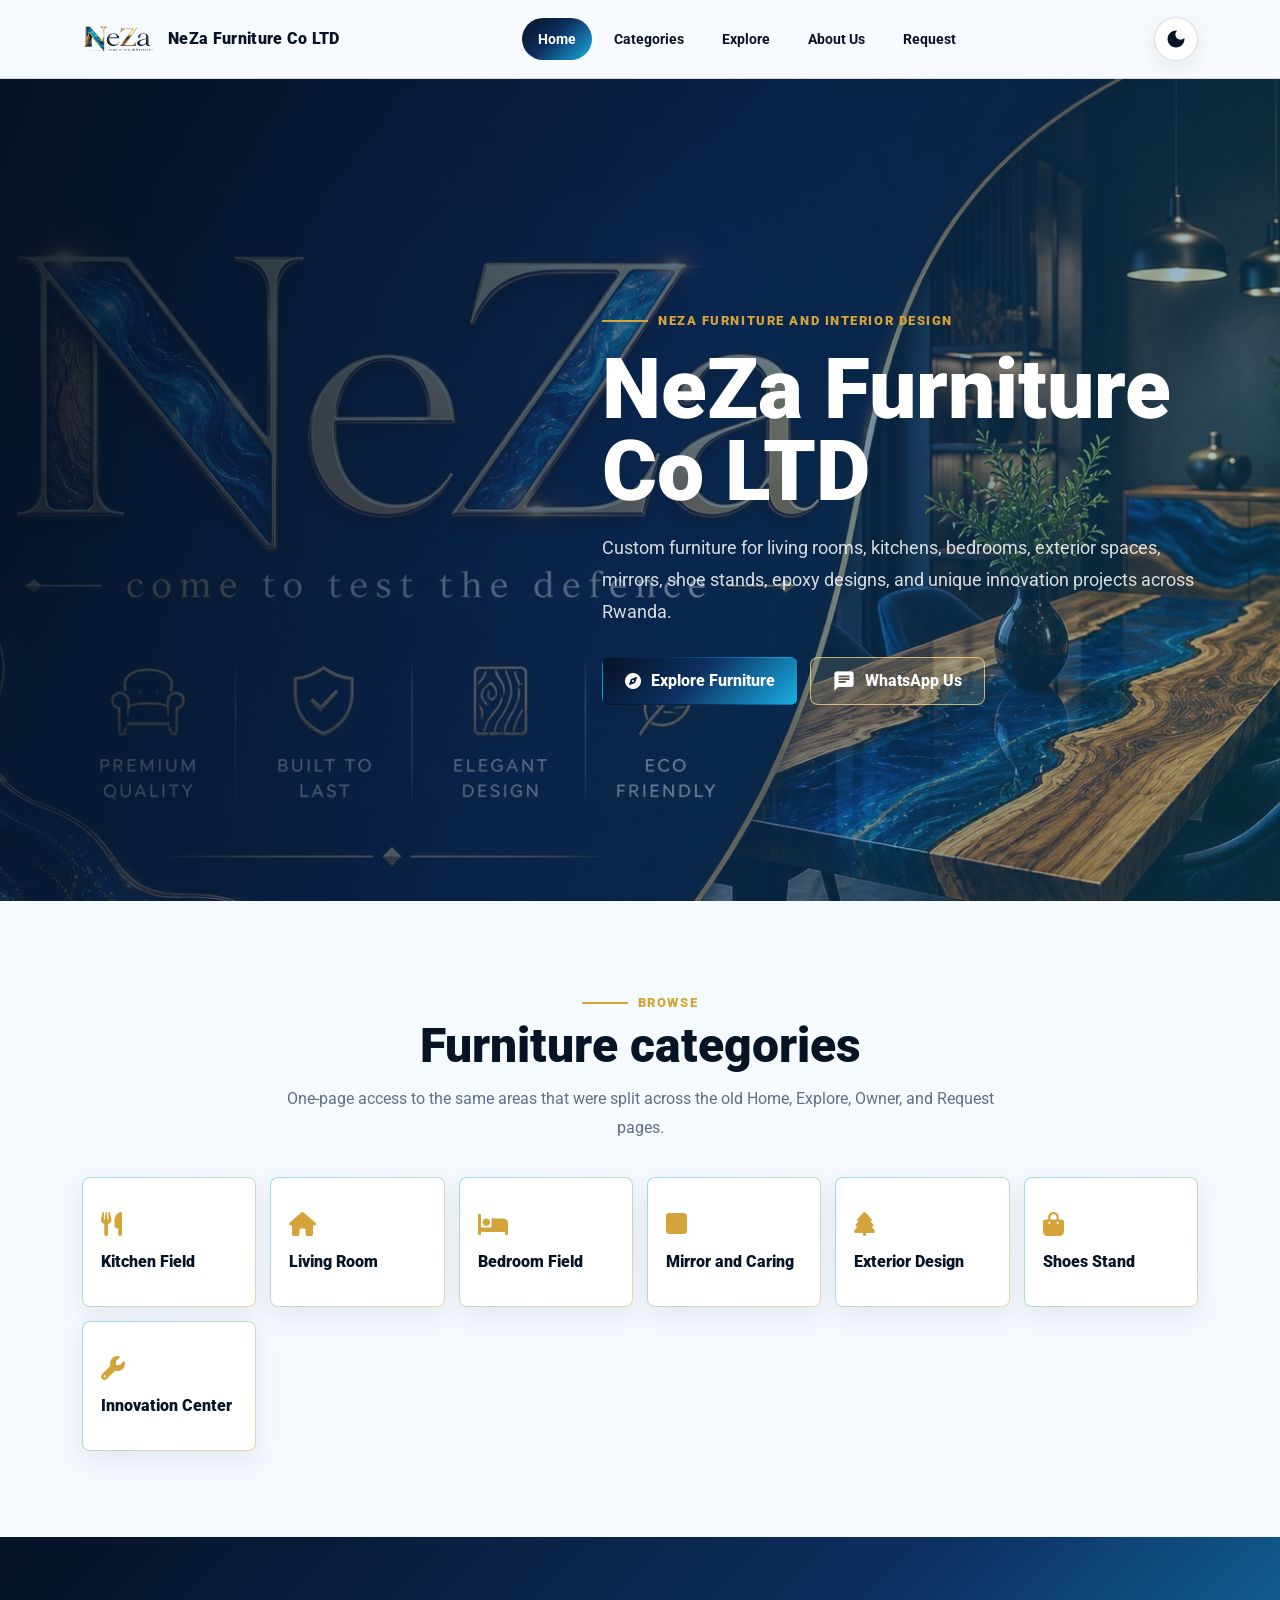
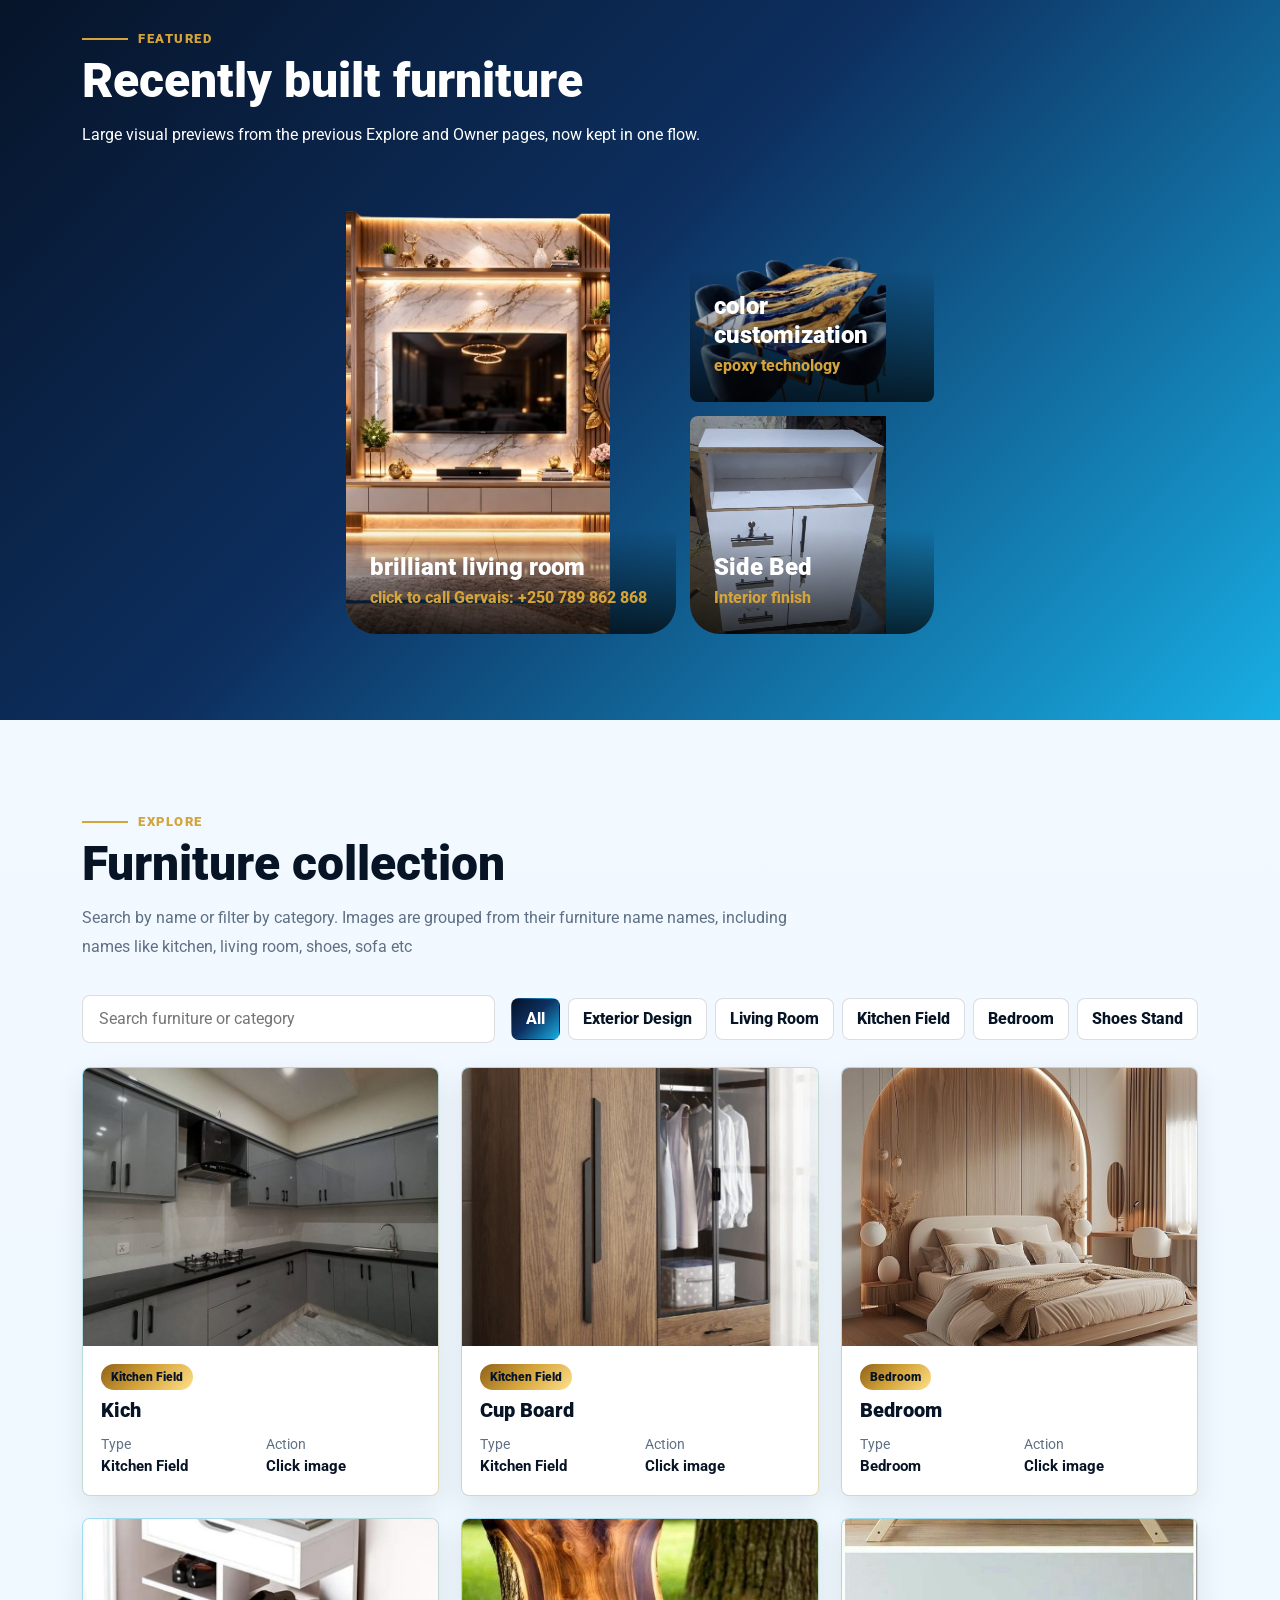
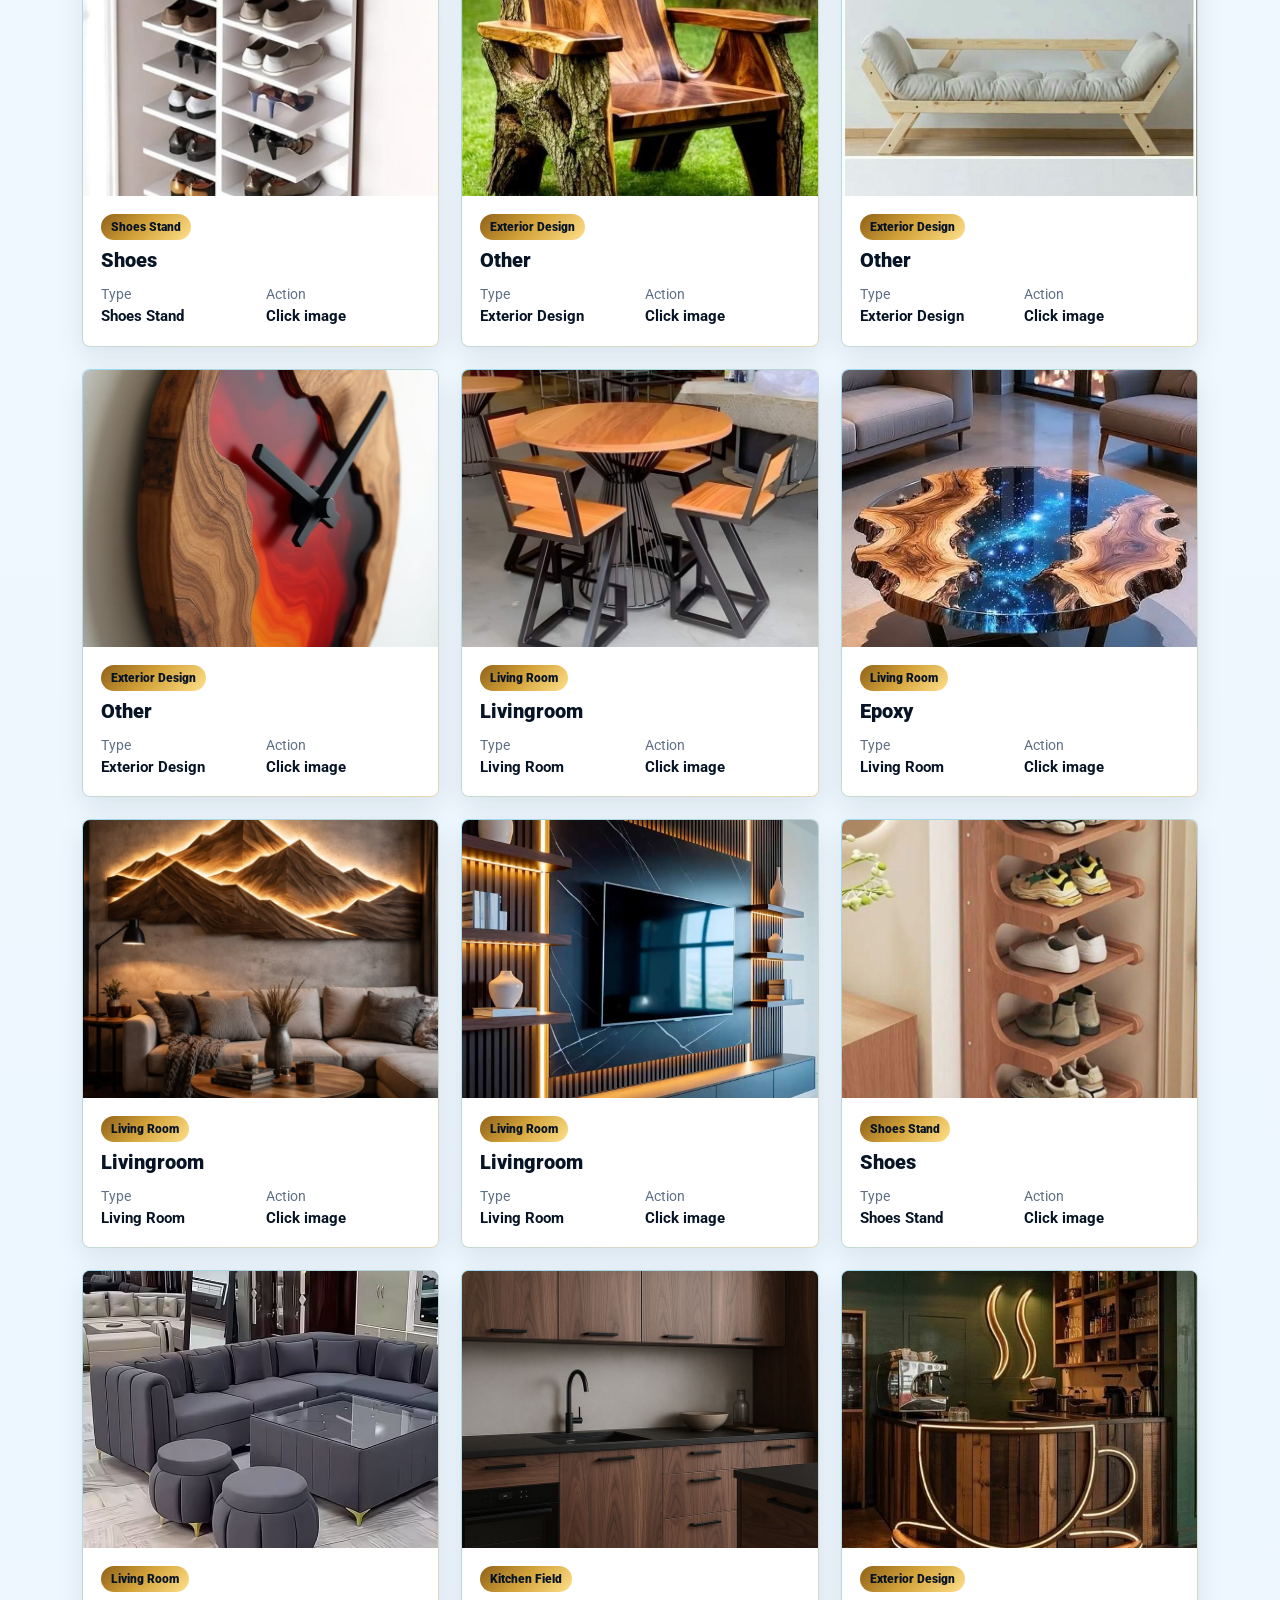
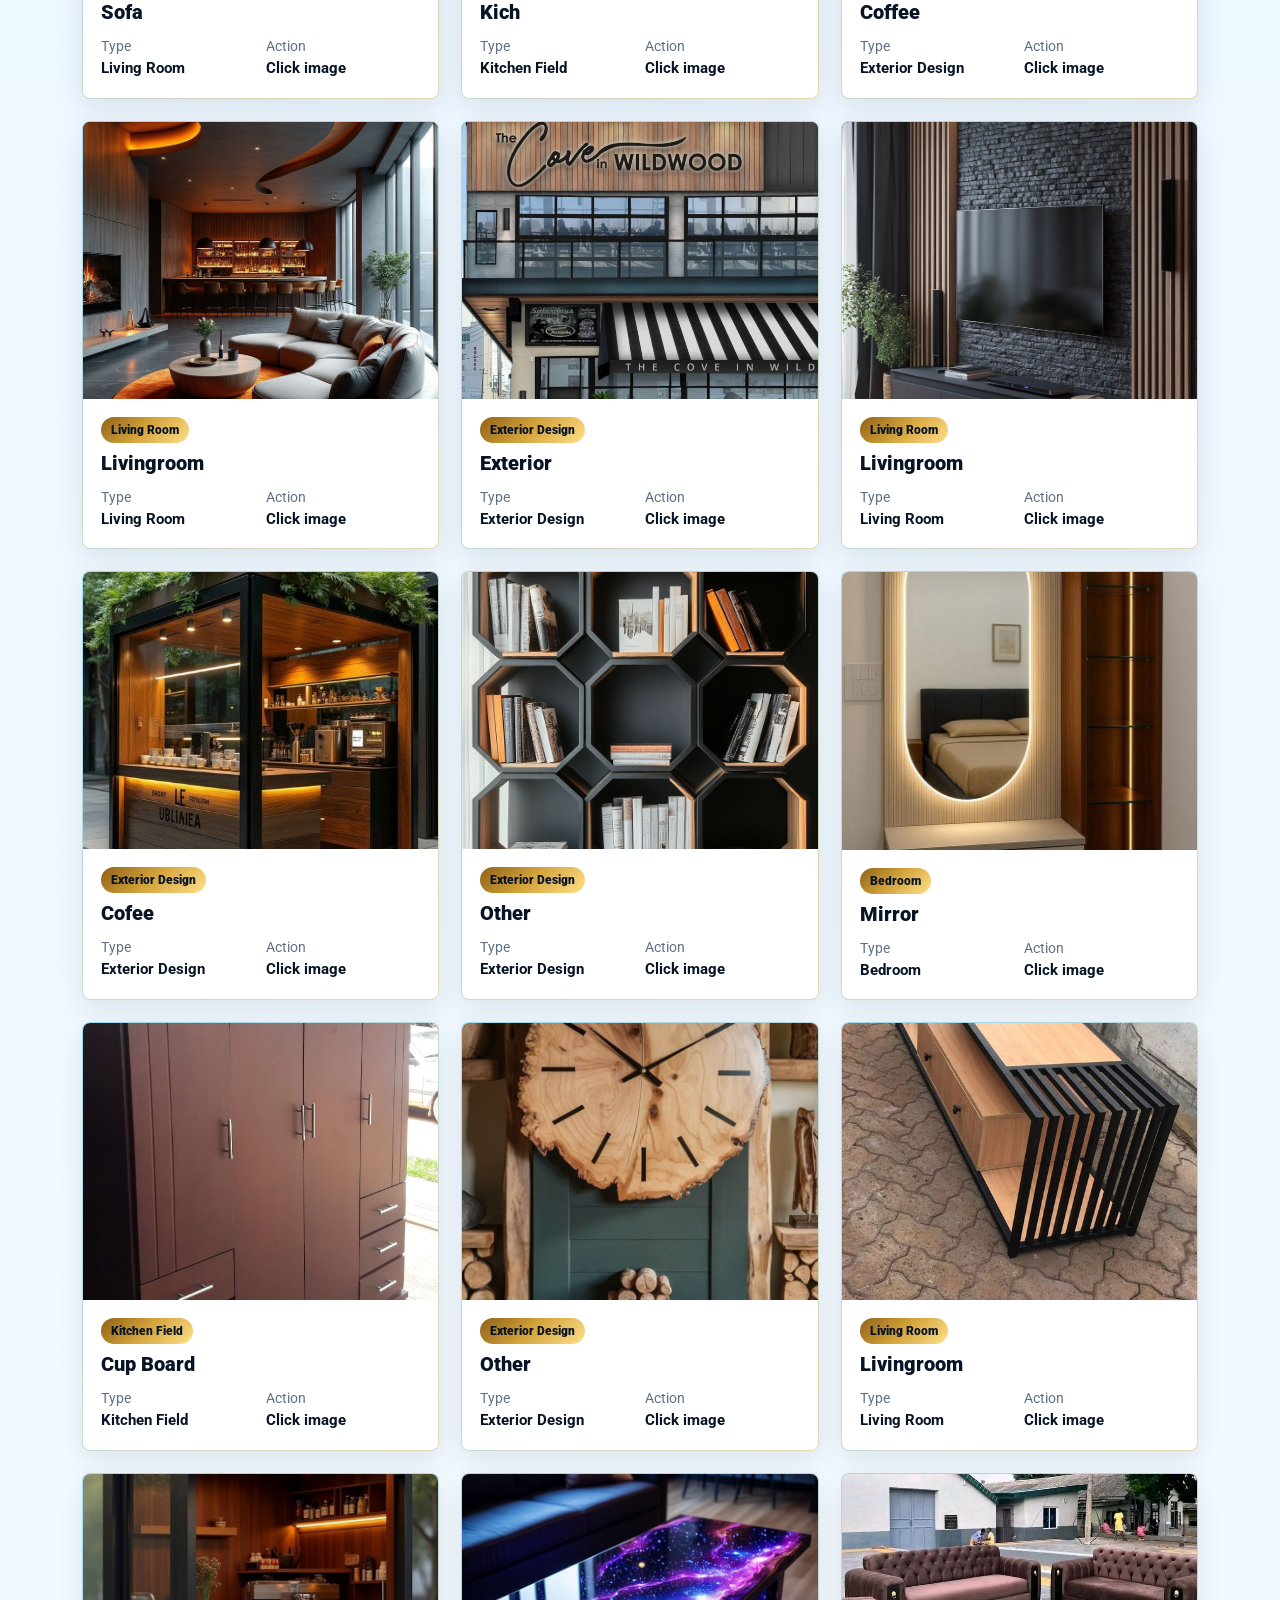
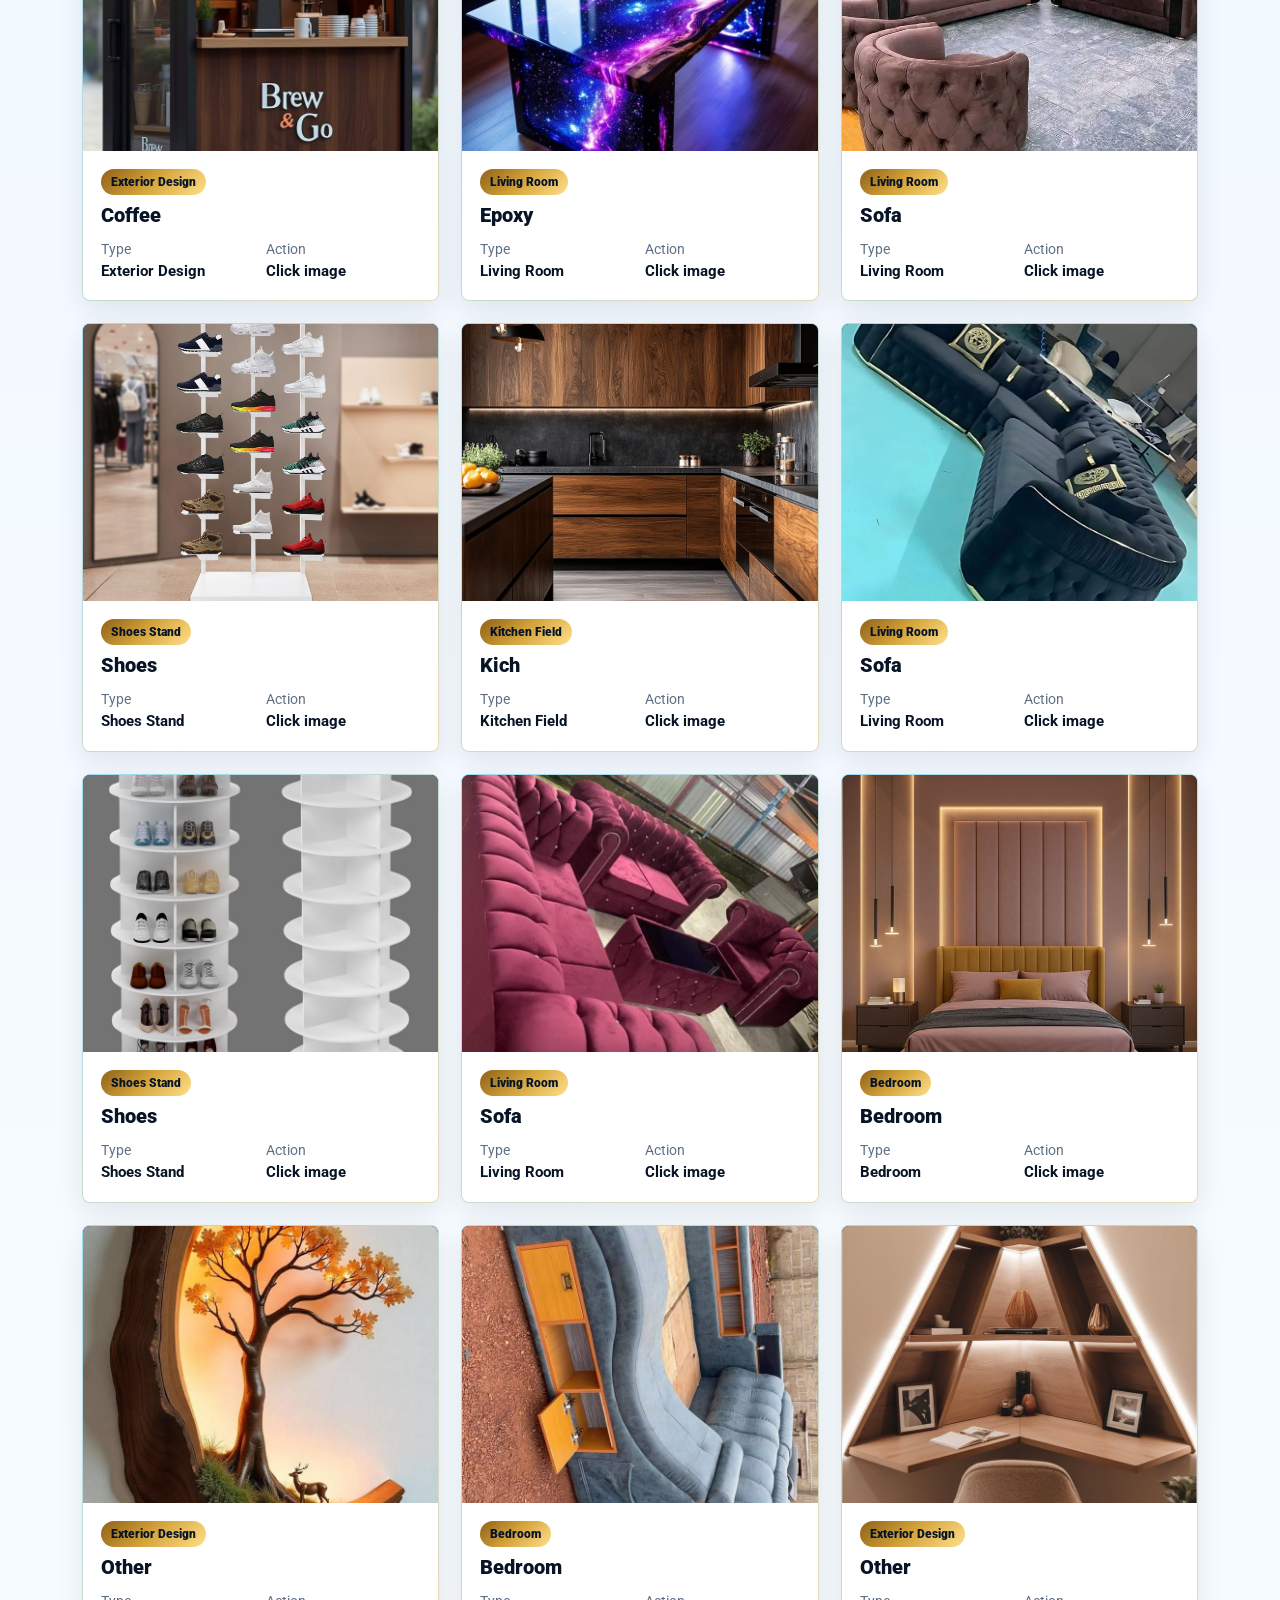
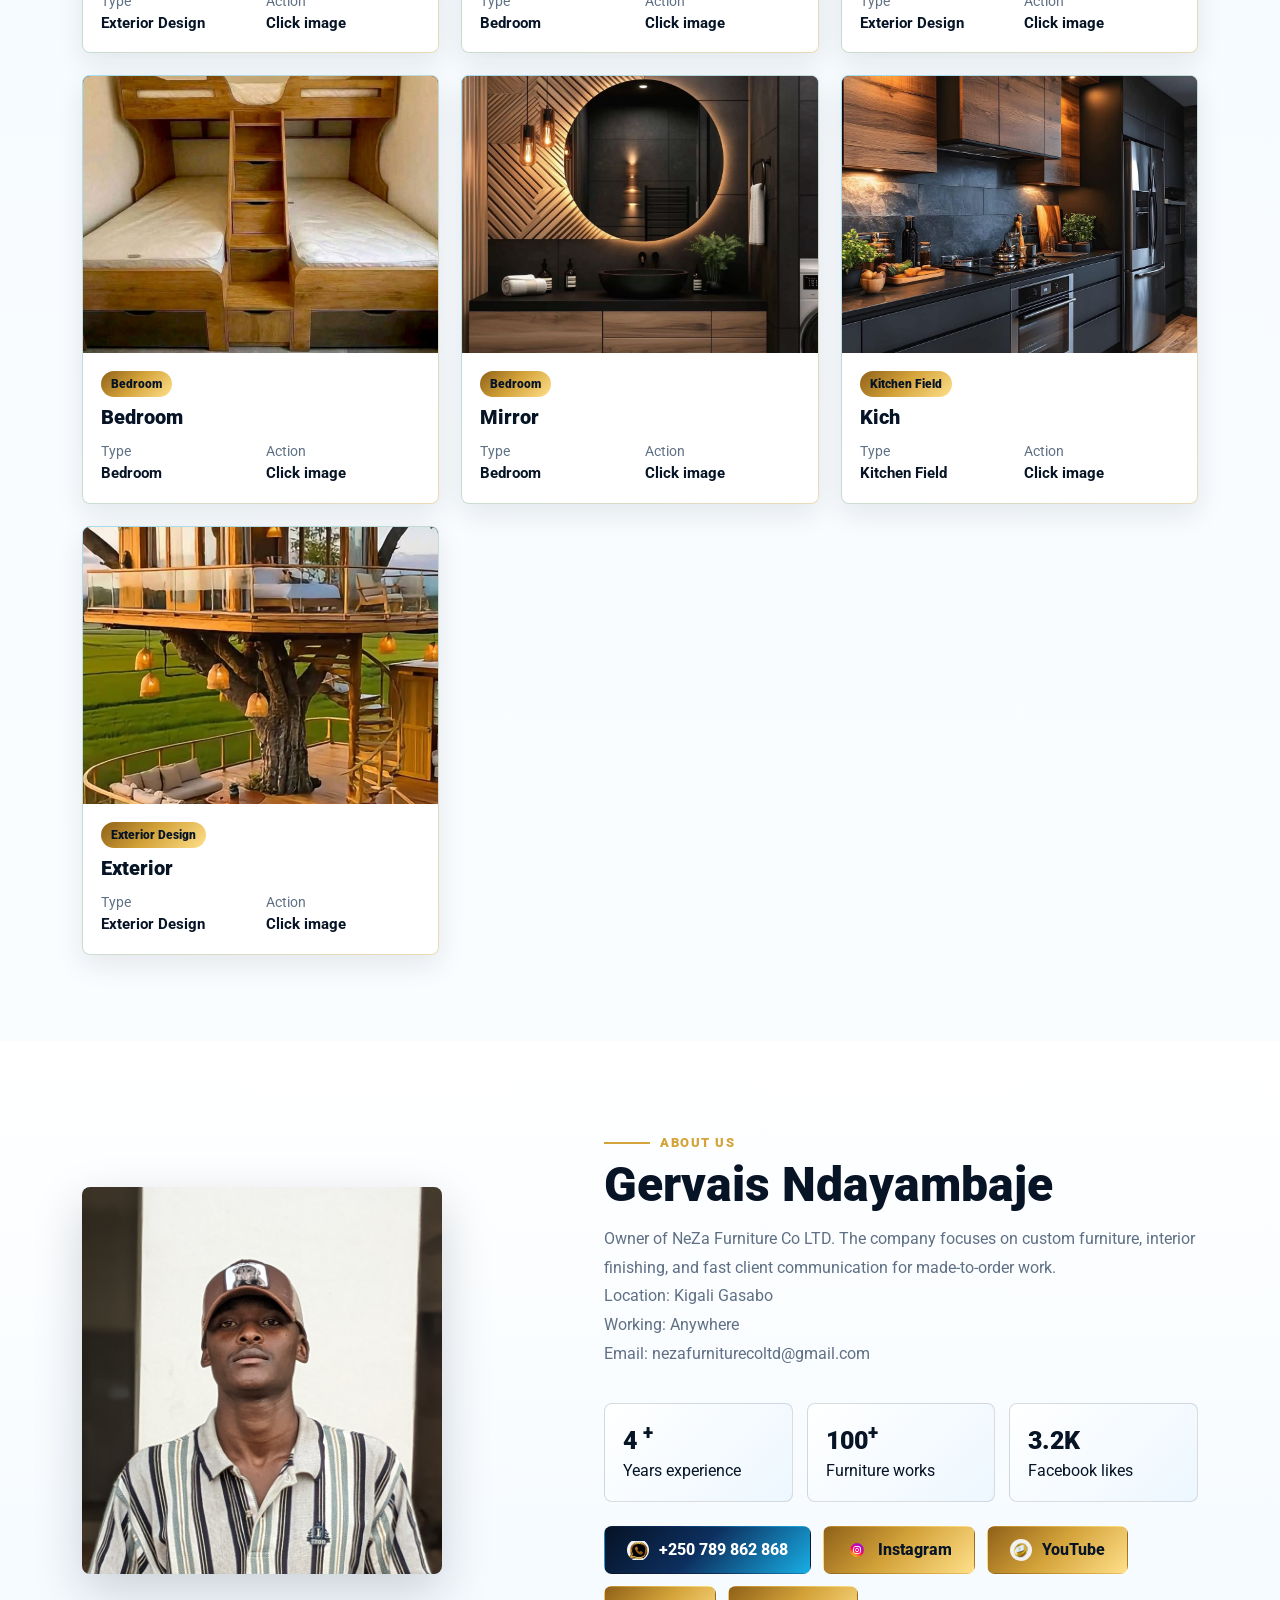
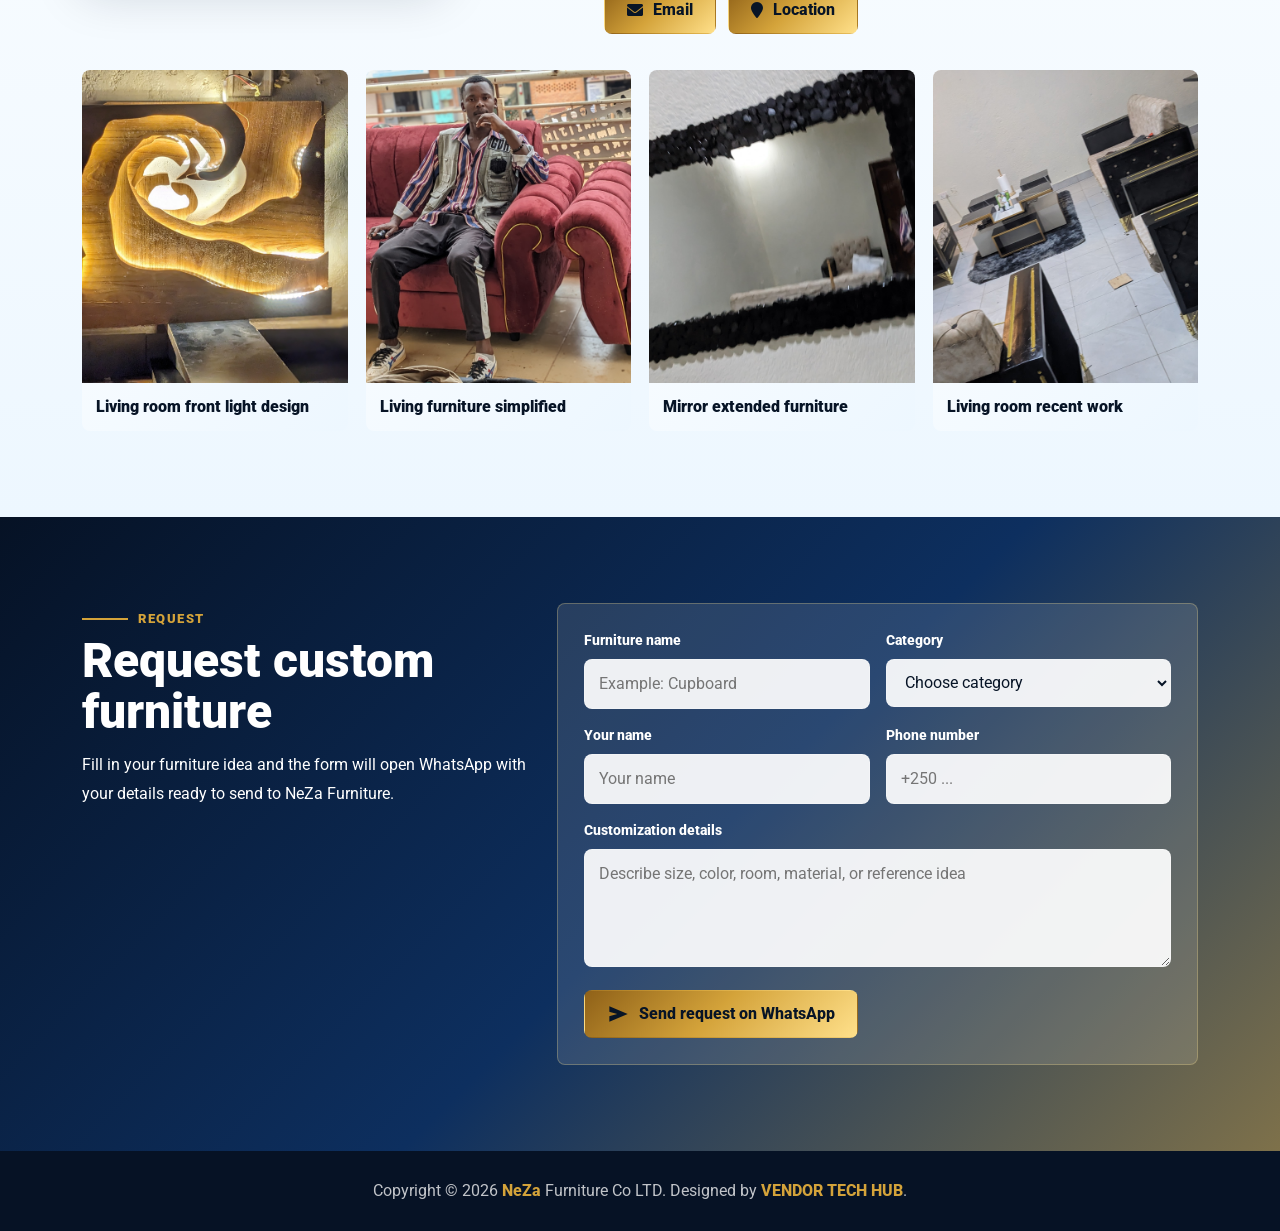
==== commit 40334dd0: "update homepage" ====
--- a/index.html
+++ b/index.html
@@ -162,6 +162,7 @@
             <div class="section-title">
               <h2>Gervais Ndayambaje</h2>
               <p>Owner of NeZa Furniture Co LTD. The company focuses on custom furniture, interior finishing, and fast client communication for made-to-order work.</p>
+              <p>Location: Kigali Gasabo<br>Working: Anywhere<br>Email: nezafurniturecoltd@gmail.com</p>
             </div>
             <div class="stats">
               <div class="stat"><strong>4 <sup>+</sup></strong><span>Years experience</span></div>
@@ -172,6 +173,8 @@
               <a class="button primary" href="https://wa.me/250789862868" target="_blank" rel="noopener"><img class="button-icon" src="assets/images/whats.png" alt="" aria-hidden="true" style="border-radius: 50%; max-width: 70%;">+250 789 862 868</a>
               <a class="button gold" href="https://www.instagram.com/nezafurniture_interior_design/" target="_blank" rel="noopener"><img class="button-icon" src="assets/images/iconig.png" alt="" aria-hidden="true"style="border-radius: 50%; max-width: 70%;">Instagram</a>
               <a class="button gold" href="https://www.youtube.com/@nezafurnituredesigncoltd" target="_blank" rel="noopener"><img class="button-icon" src="assets/images/YT.png" alt="" aria-hidden="true"style="border-radius: 50%; max-width: 70%;">YouTube</a>
+              <a class="button gold" href="mailto:nezafurniturecoltd@gmail.com"><i class="fa fa-envelope" aria-hidden="true"></i>Email</a>
+              <a class="button gold" href="https://maps.google.com/?q=Kigali+Gasabo" target="_blank" rel="noopener"><i class="fa fa-map-marker" aria-hidden="true"></i>Location</a>
             </div>
           </div>
         </div>
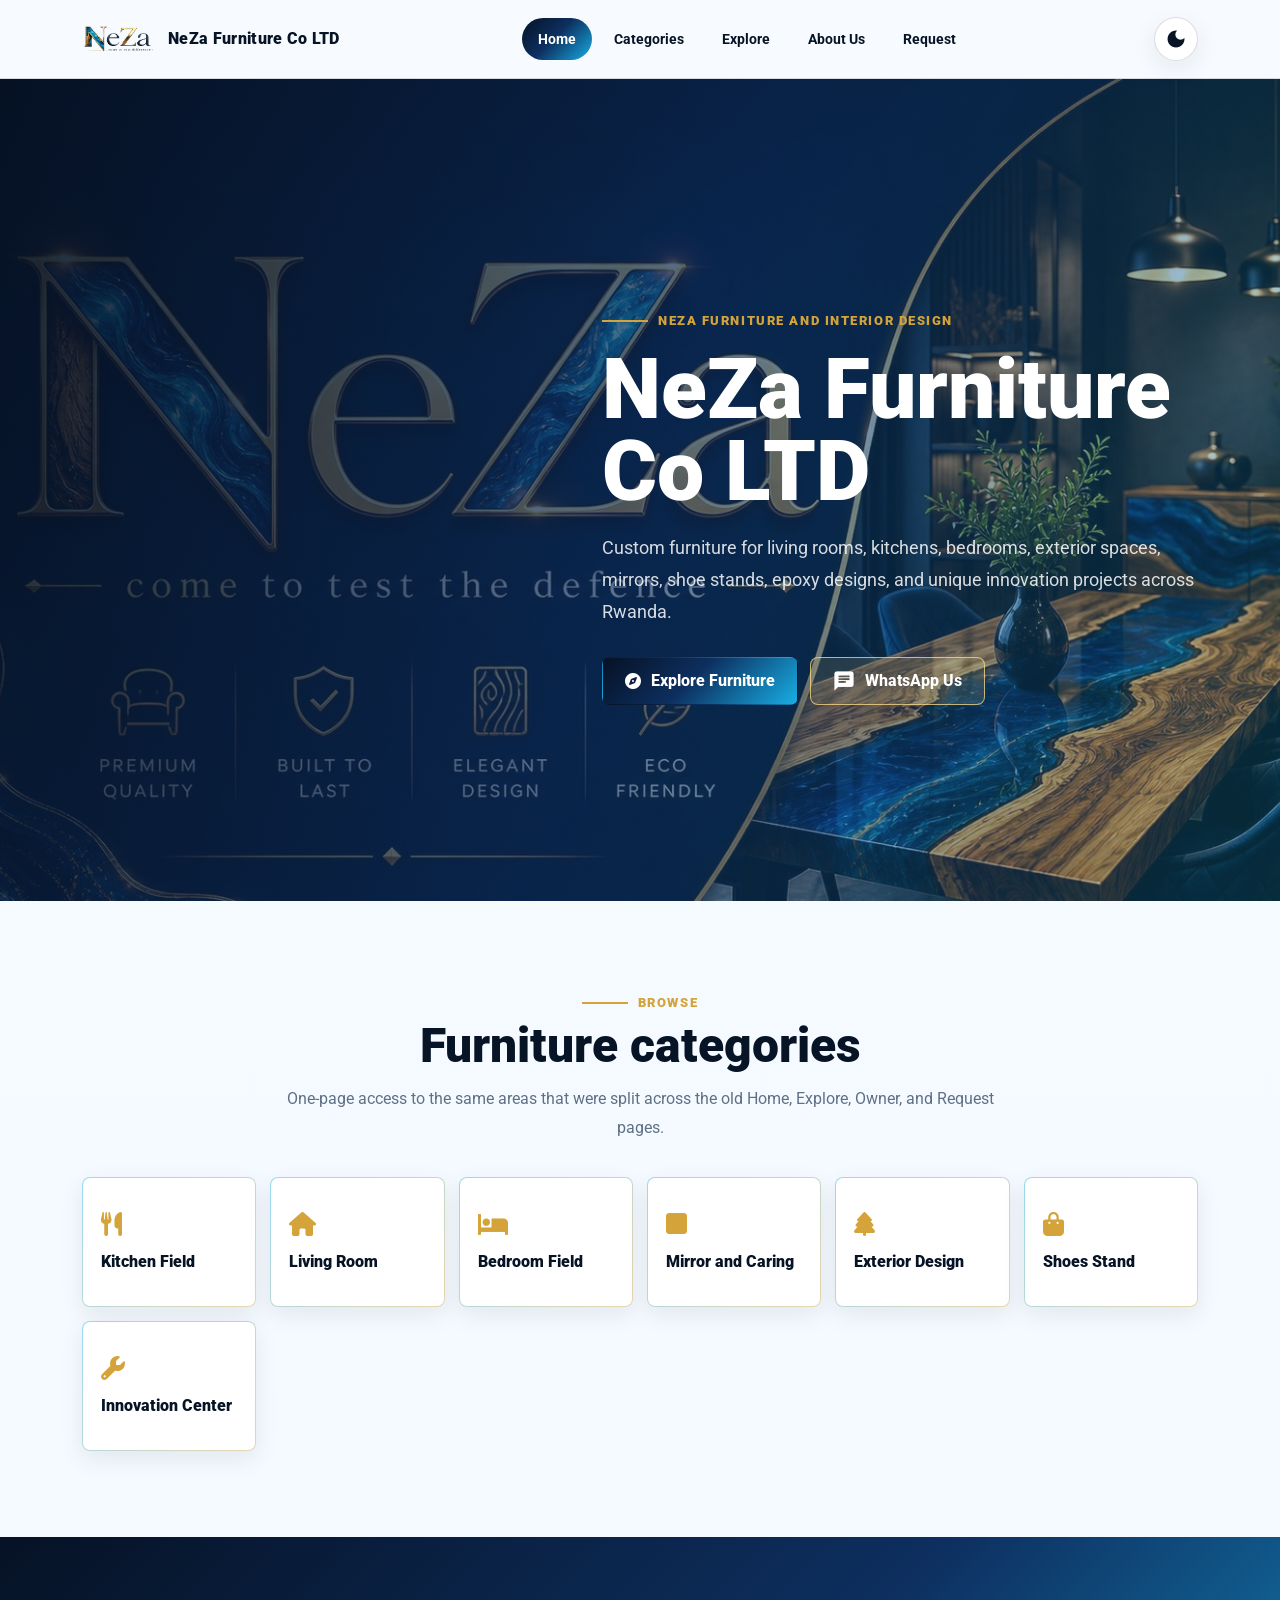
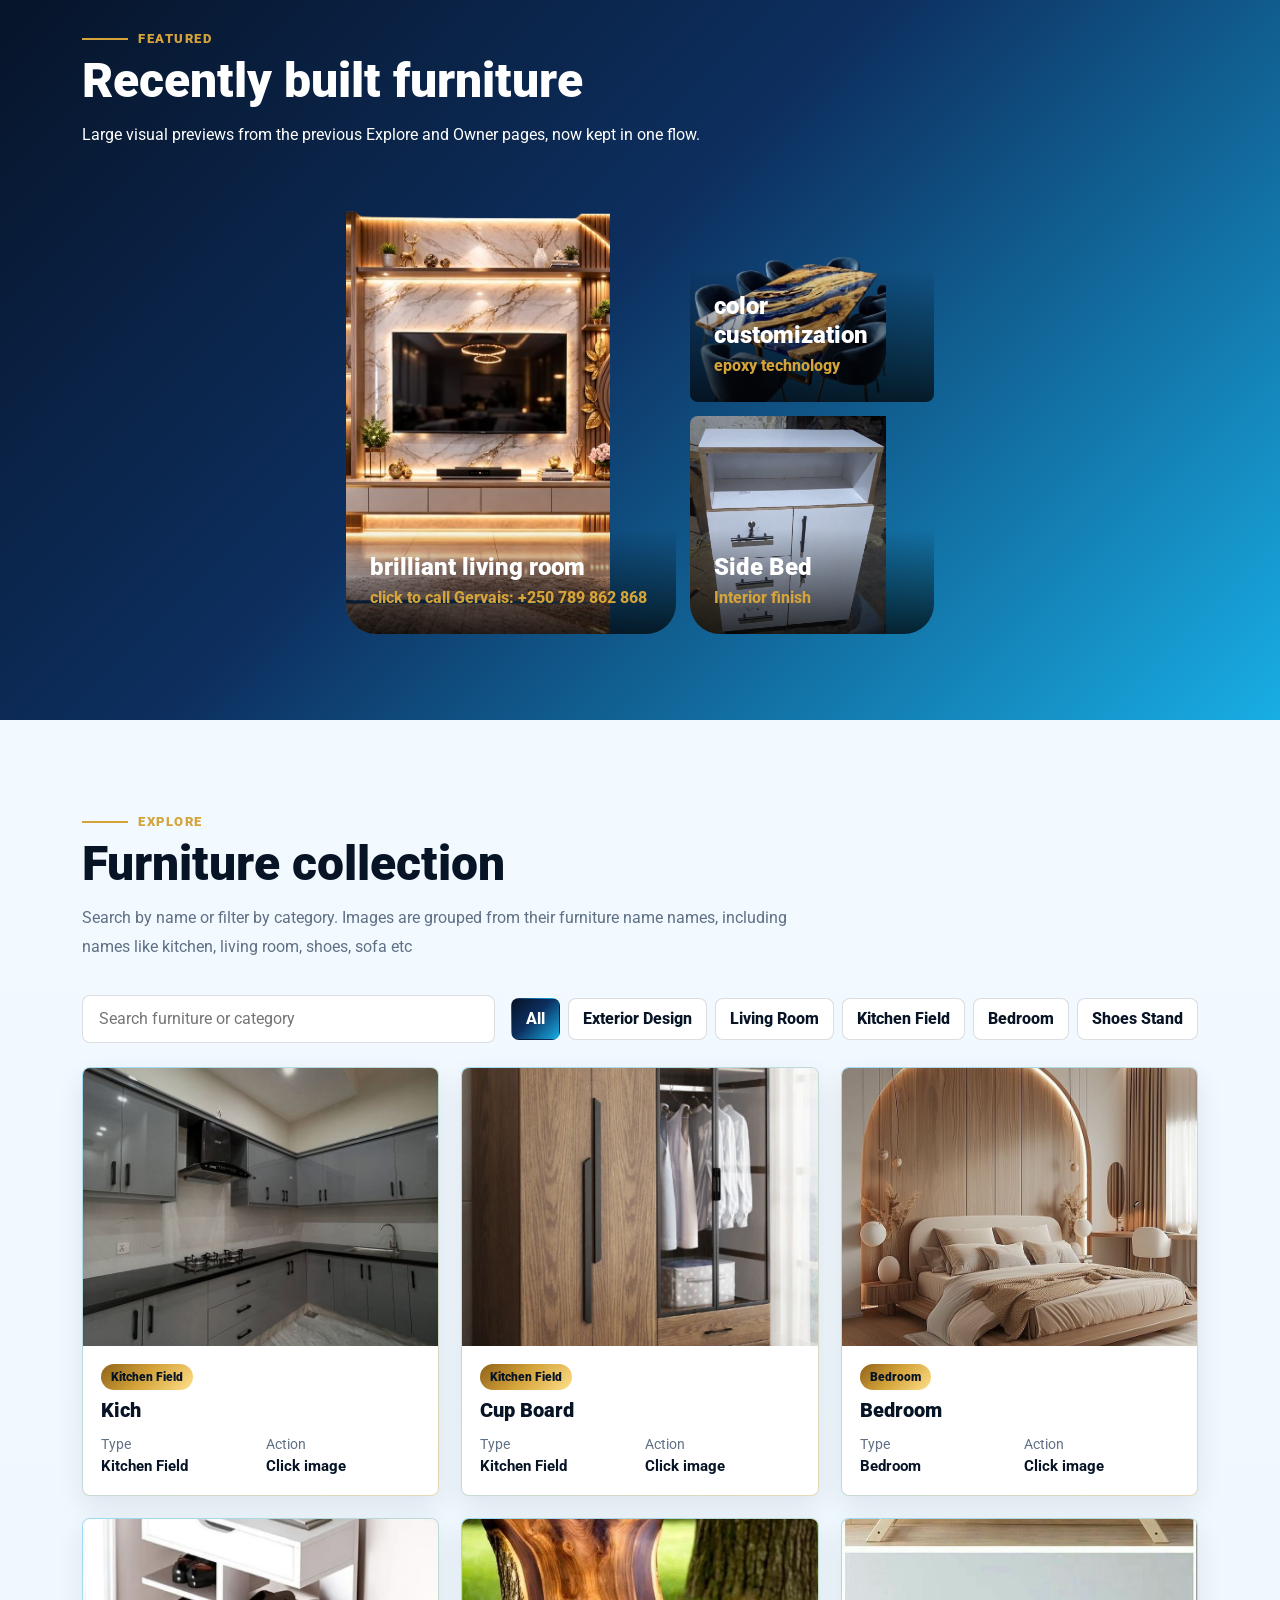
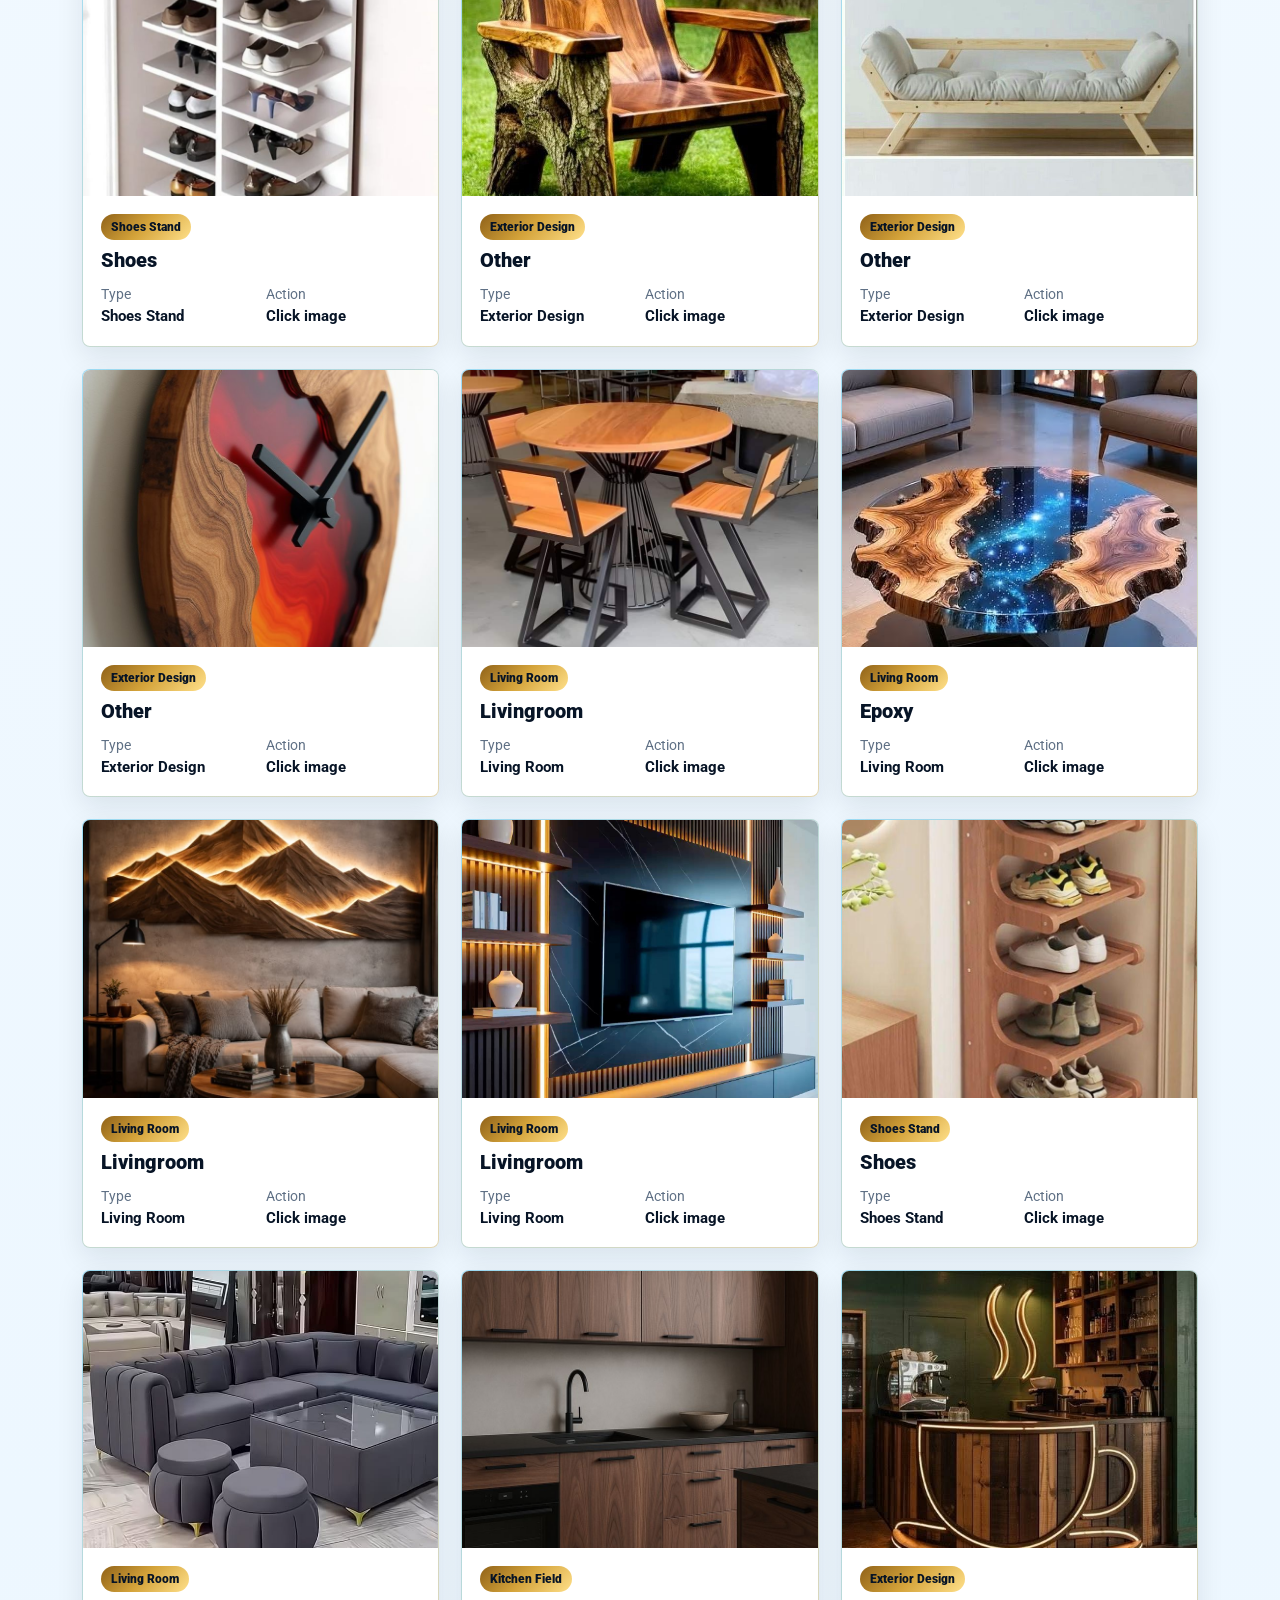
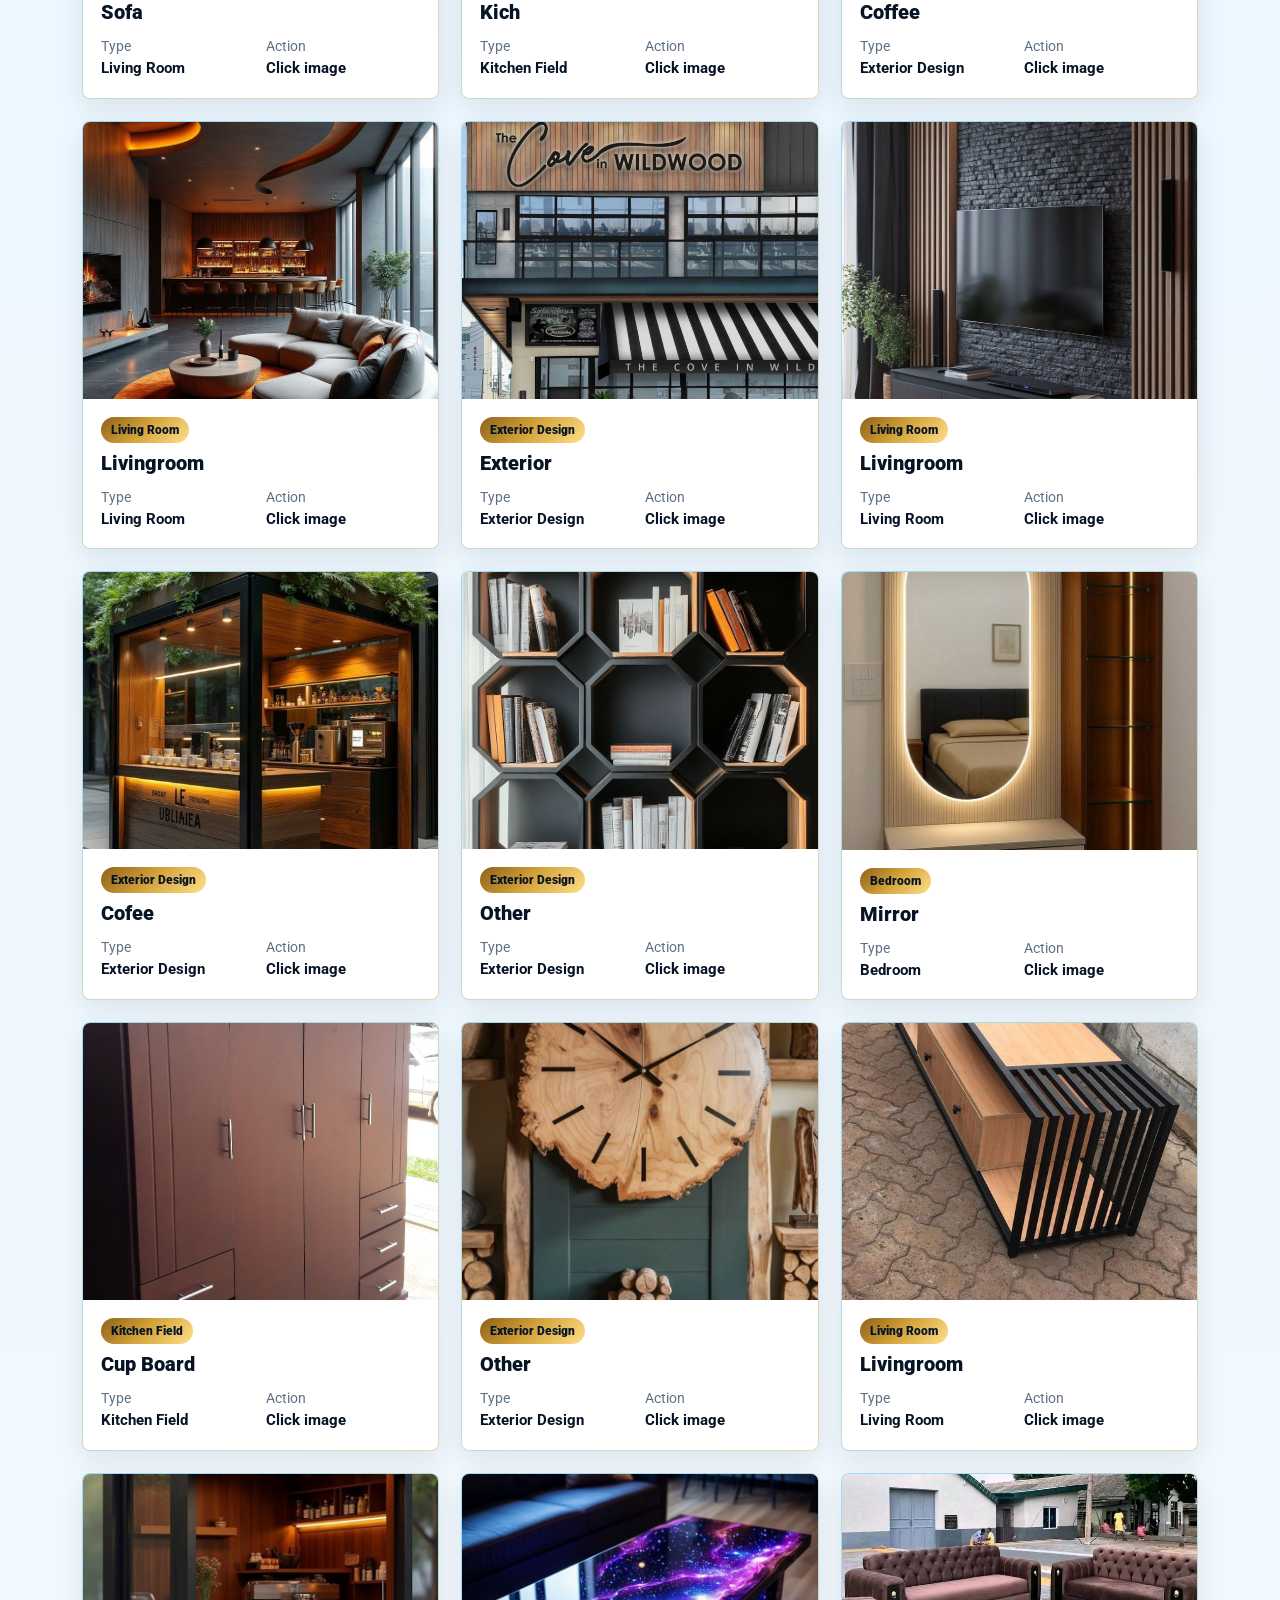
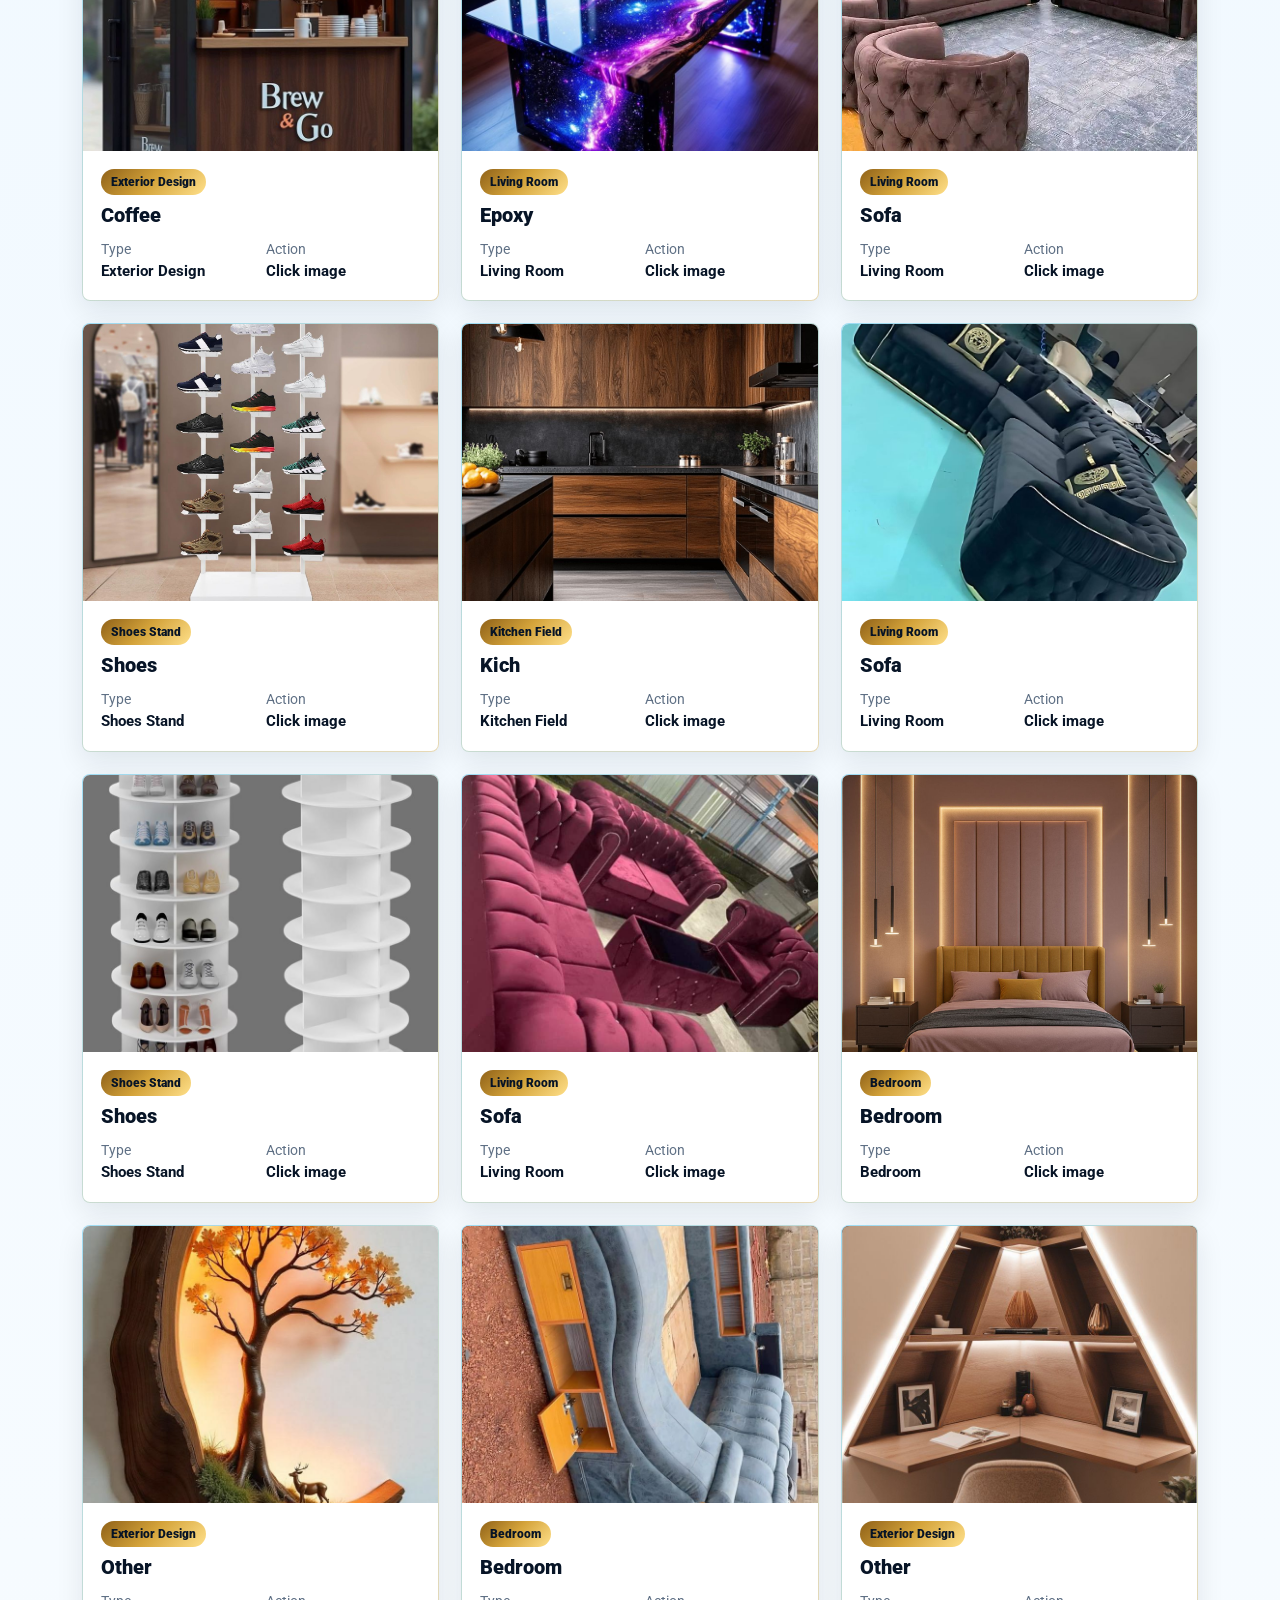
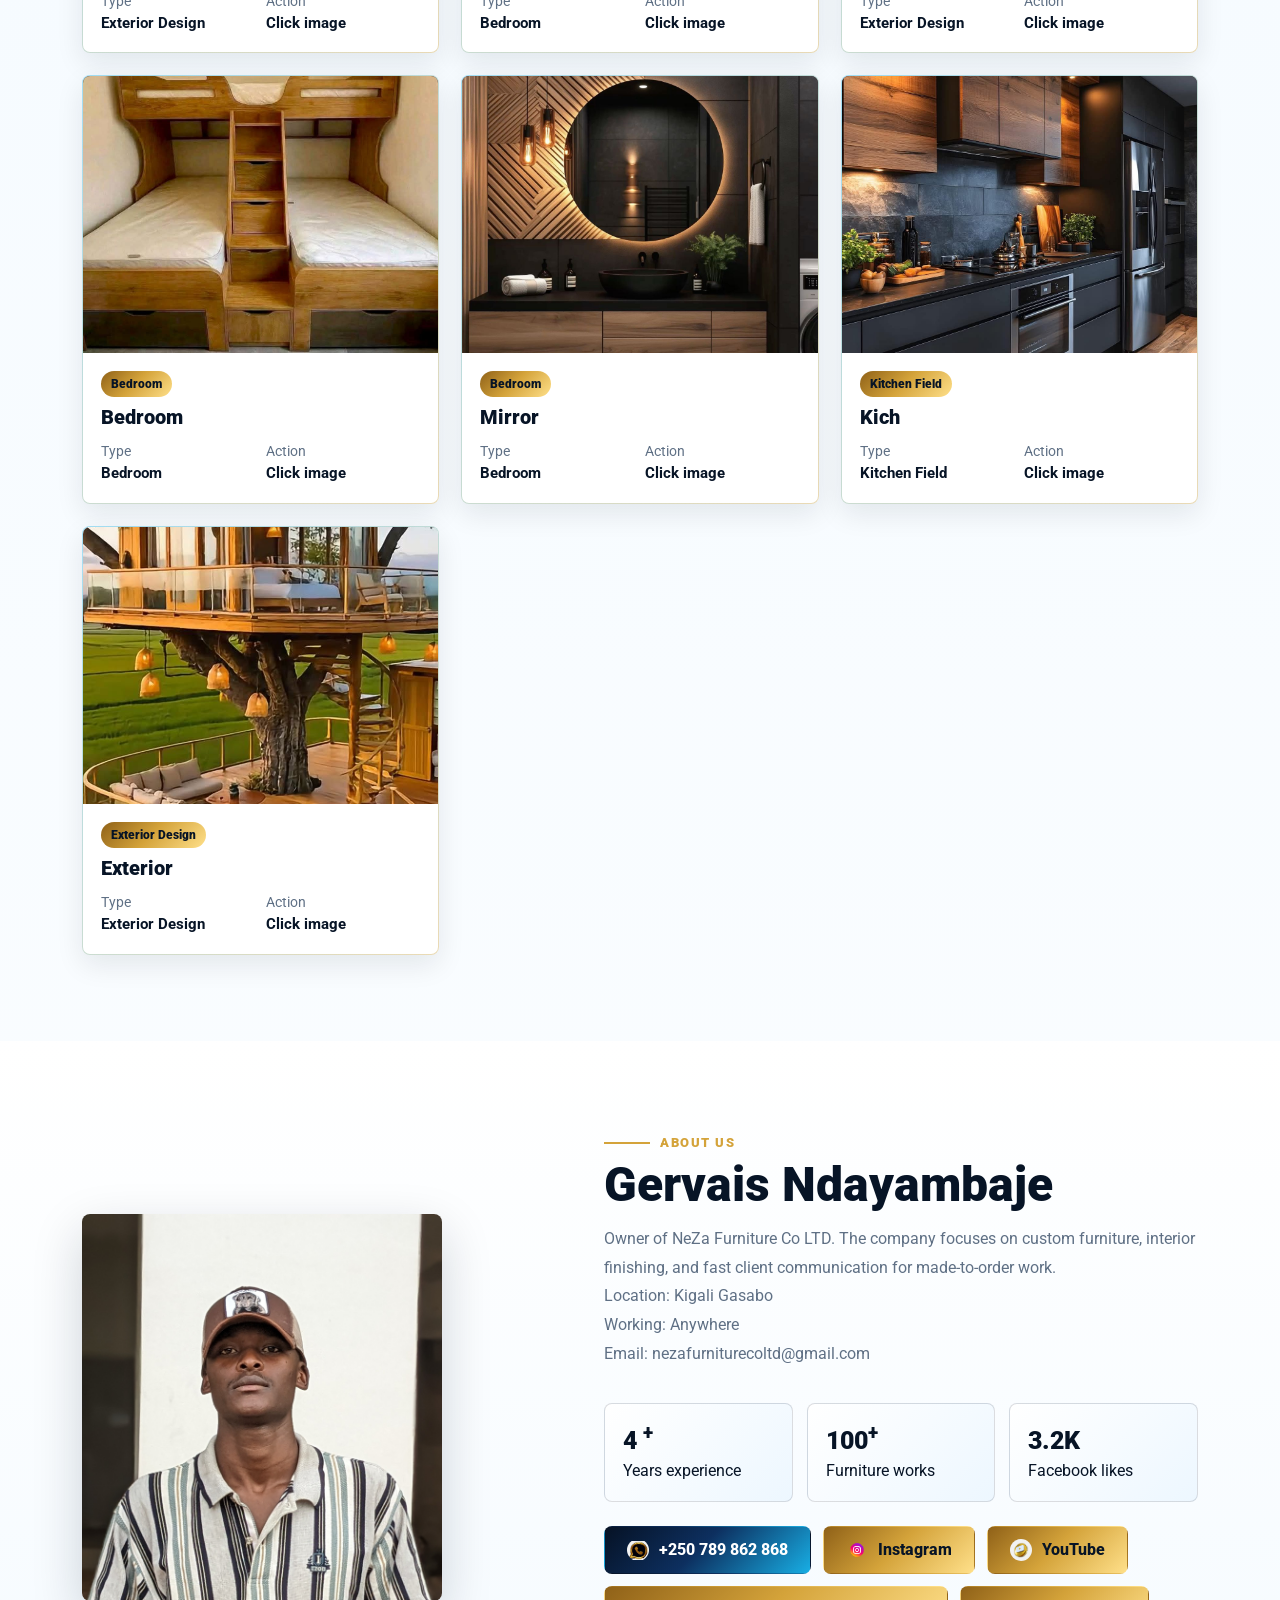
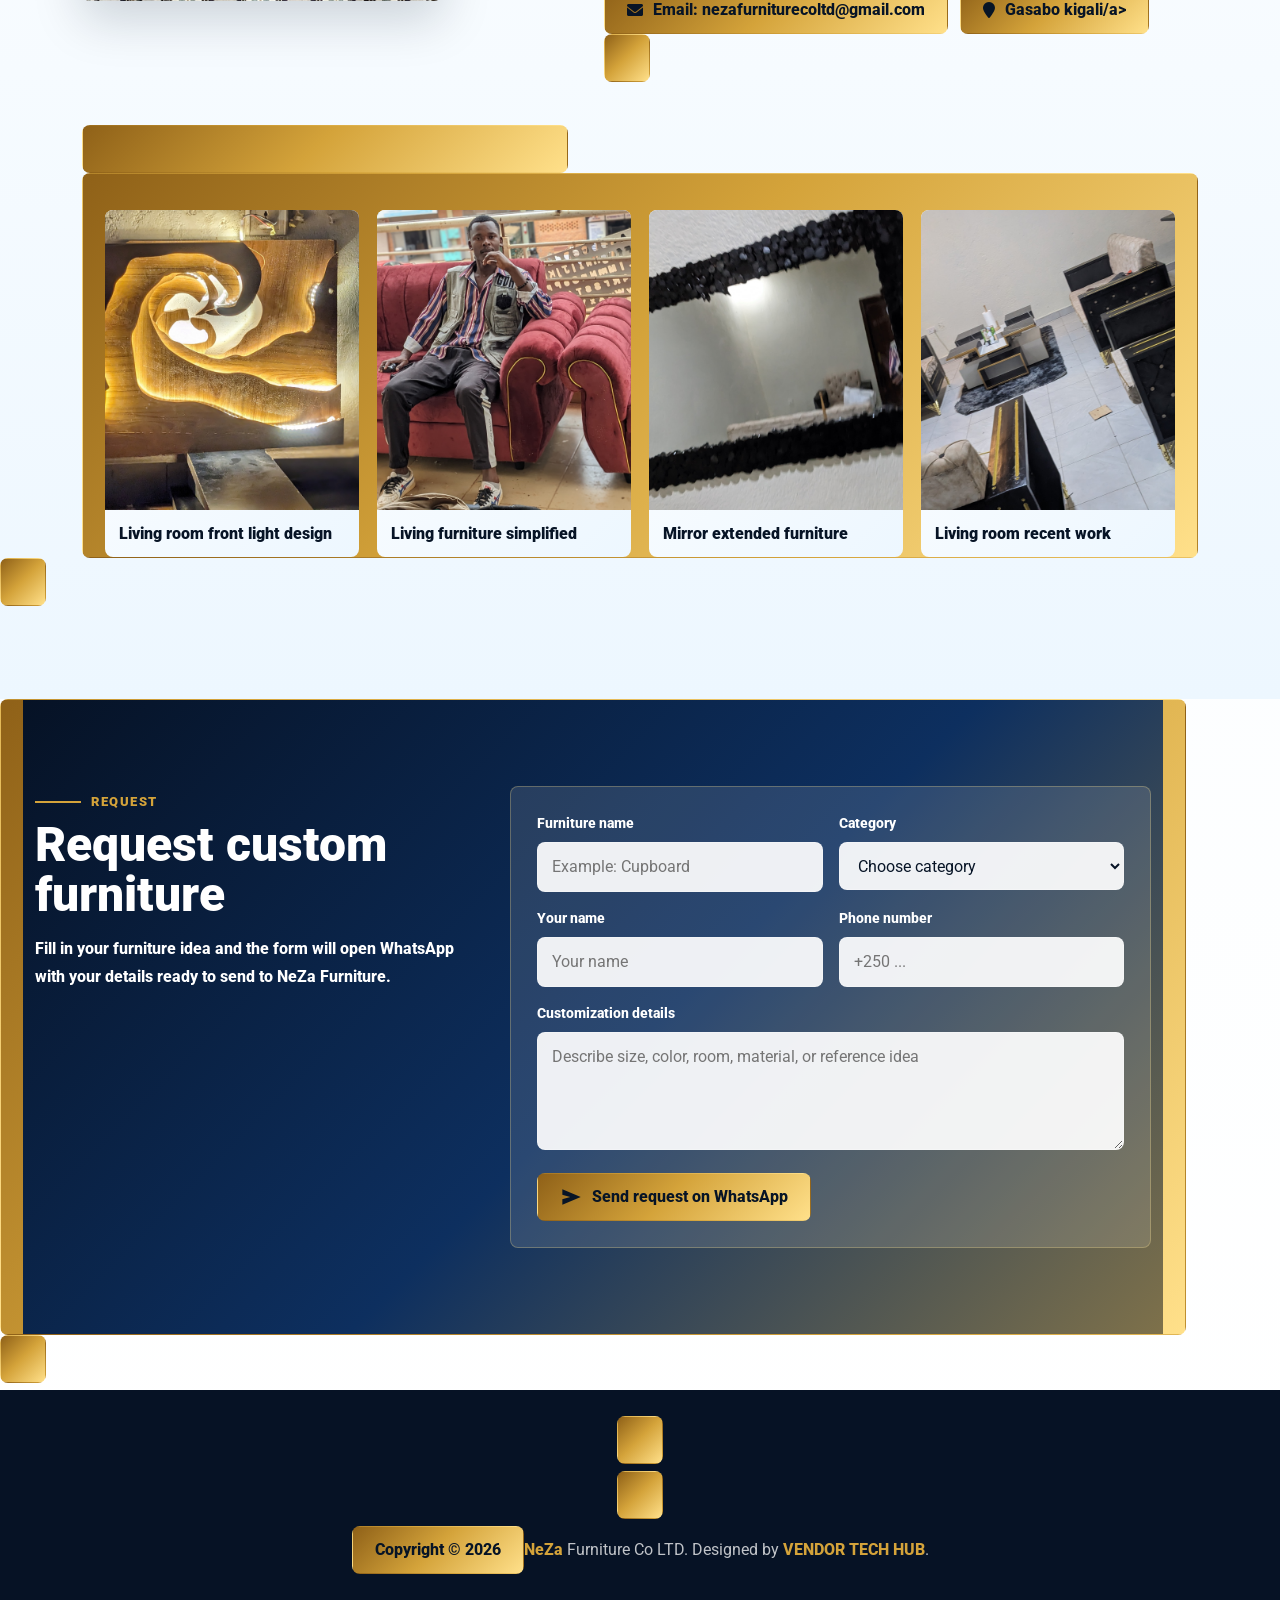
==== commit 7698cec1: "update homepage" ====
--- a/index.html
+++ b/index.html
@@ -173,8 +173,8 @@
               <a class="button primary" href="https://wa.me/250789862868" target="_blank" rel="noopener"><img class="button-icon" src="assets/images/whats.png" alt="" aria-hidden="true" style="border-radius: 50%; max-width: 70%;">+250 789 862 868</a>
               <a class="button gold" href="https://www.instagram.com/nezafurniture_interior_design/" target="_blank" rel="noopener"><img class="button-icon" src="assets/images/iconig.png" alt="" aria-hidden="true"style="border-radius: 50%; max-width: 70%;">Instagram</a>
               <a class="button gold" href="https://www.youtube.com/@nezafurnituredesigncoltd" target="_blank" rel="noopener"><img class="button-icon" src="assets/images/YT.png" alt="" aria-hidden="true"style="border-radius: 50%; max-width: 70%;">YouTube</a>
-              <a class="button gold" href="mailto:nezafurniturecoltd@gmail.com"><i class="fa fa-envelope" aria-hidden="true"></i>Email</a>
-              <a class="button gold" href="https://maps.google.com/?q=Kigali+Gasabo" target="_blank" rel="noopener"><i class="fa fa-map-marker" aria-hidden="true"></i>Location</a>
+              <a class="button gold" href="mailto:nezafurniturecoltd@gmail.com"><i class="fa fa-envelope" aria-hidden="true"></i>Email: nezafurniturecoltd@gmail.com</a>
+              <a class="button gold" href="https://maps.google.com/?q=Kigali+Gasabo" target="_blank" rel="noopener"><i class="fa fa-map-marker" aria-hidden="true"></i>Gasabo kigali/a>
             </div>
           </div>
         </div>
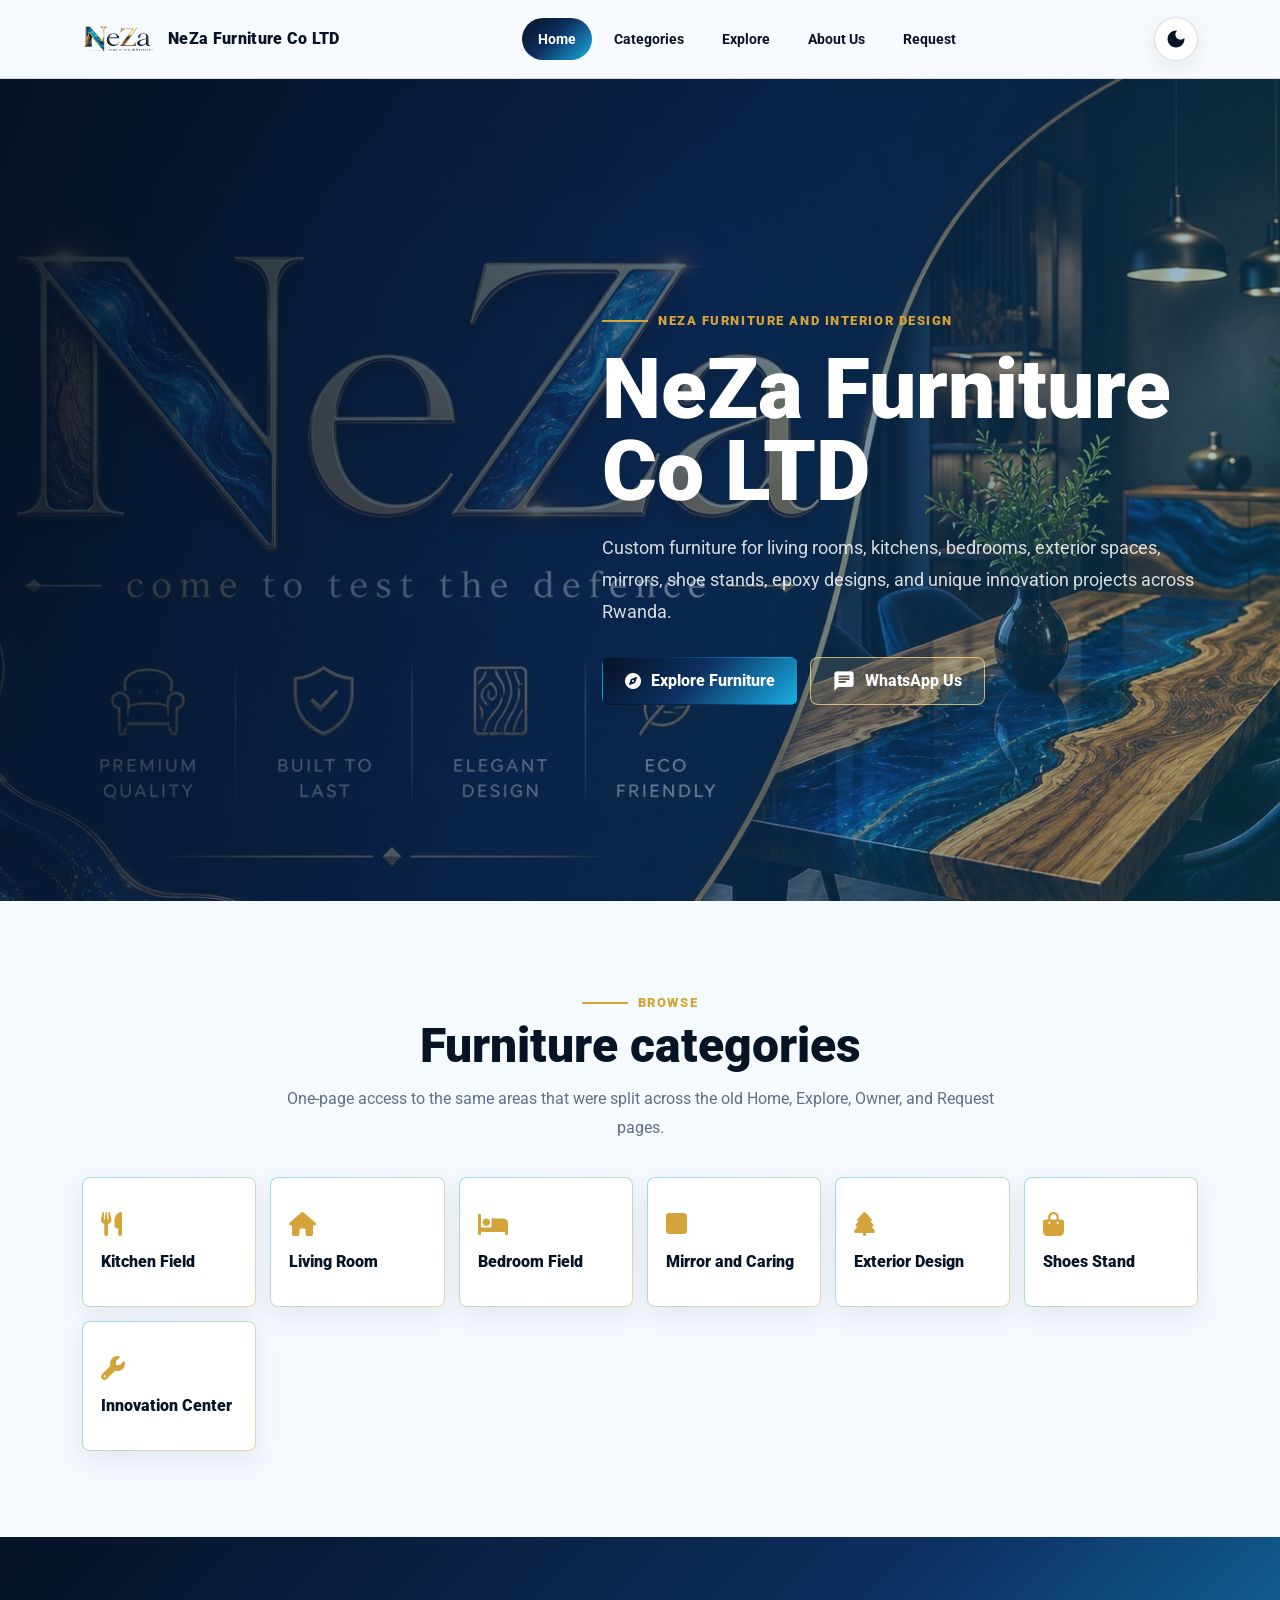
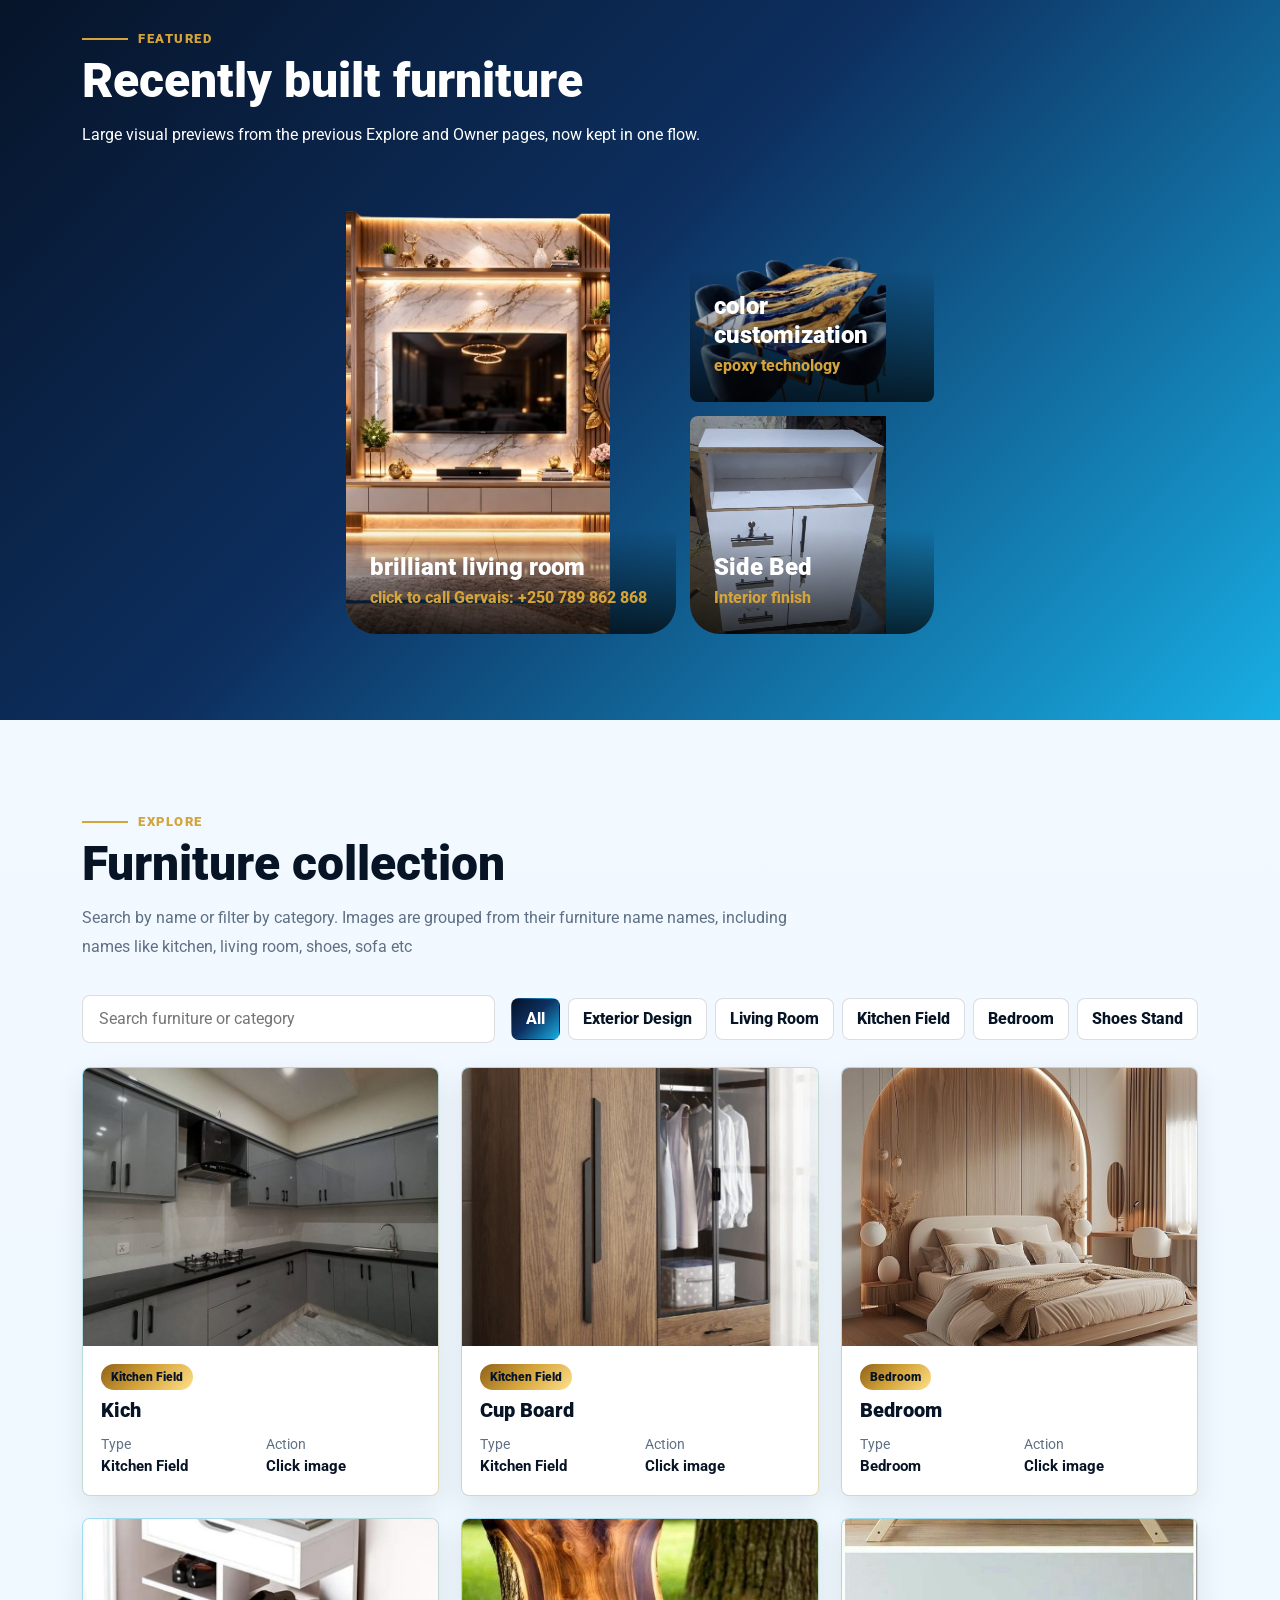
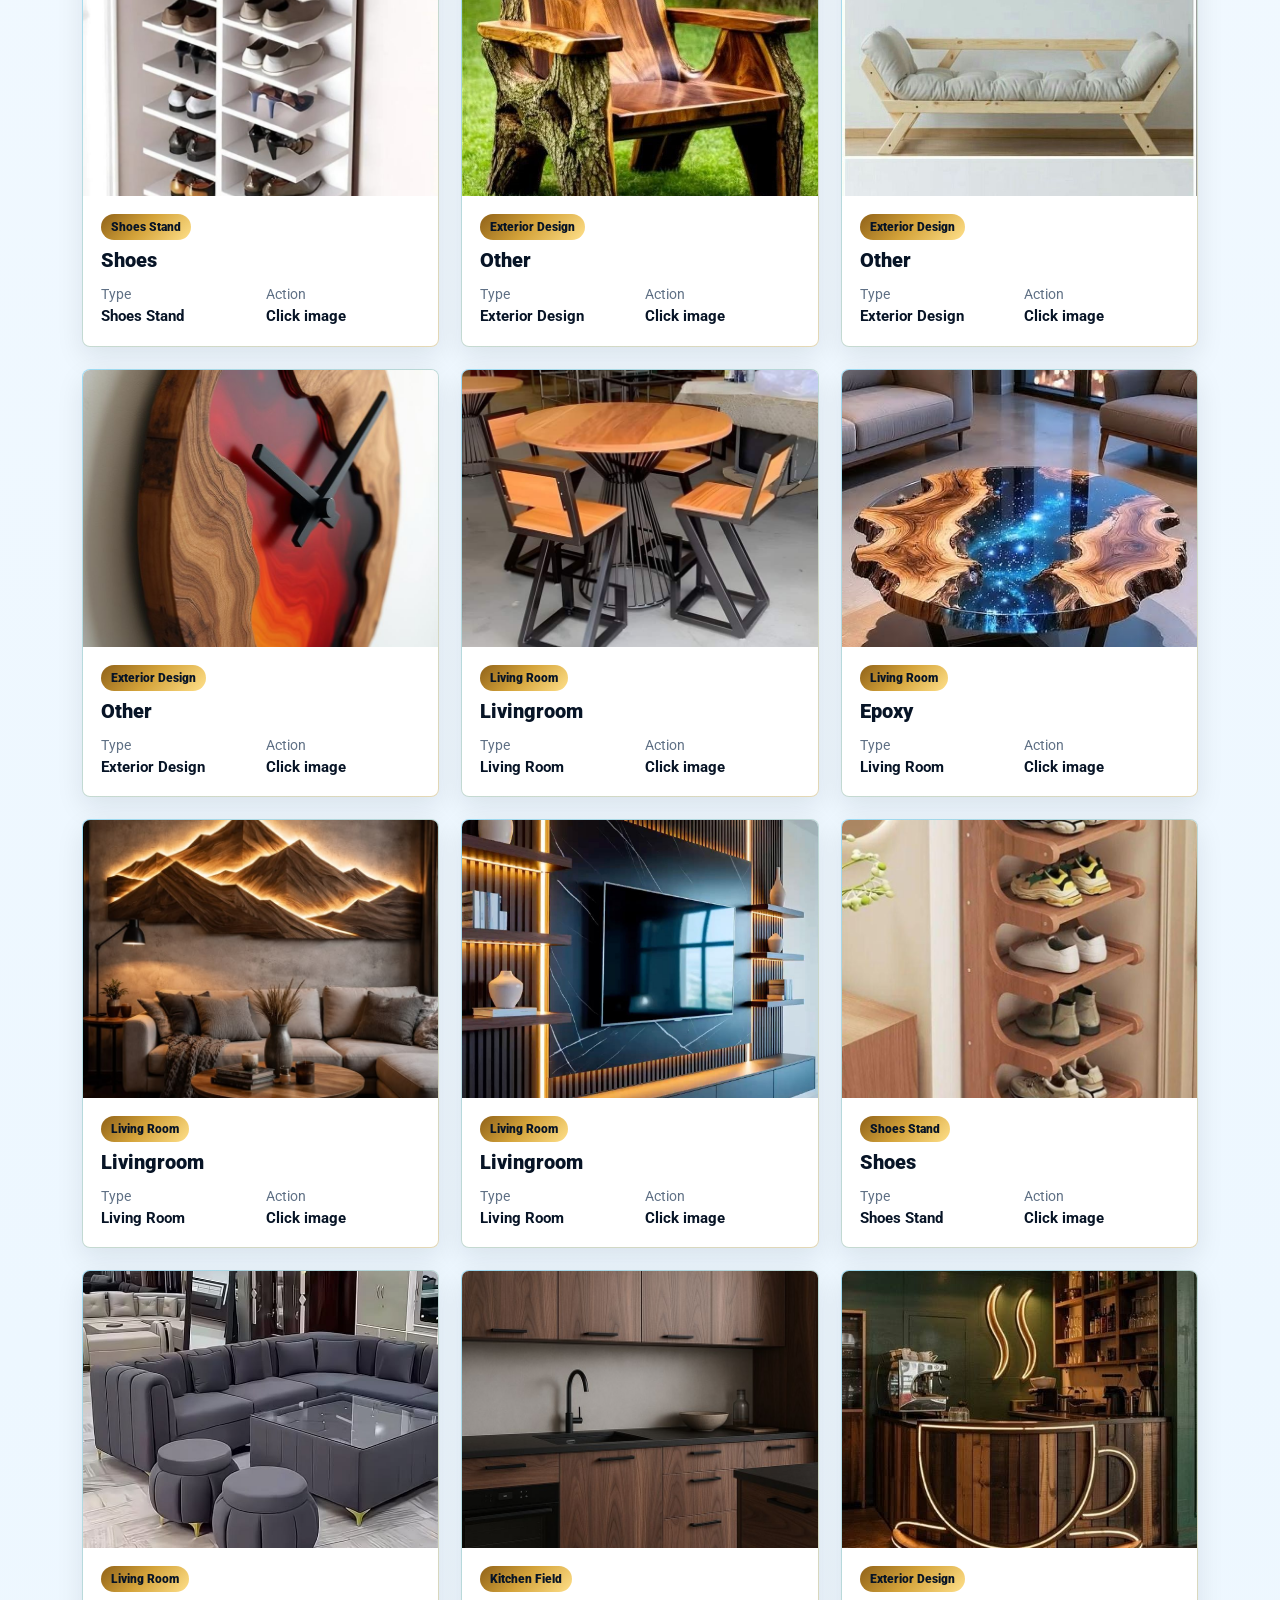
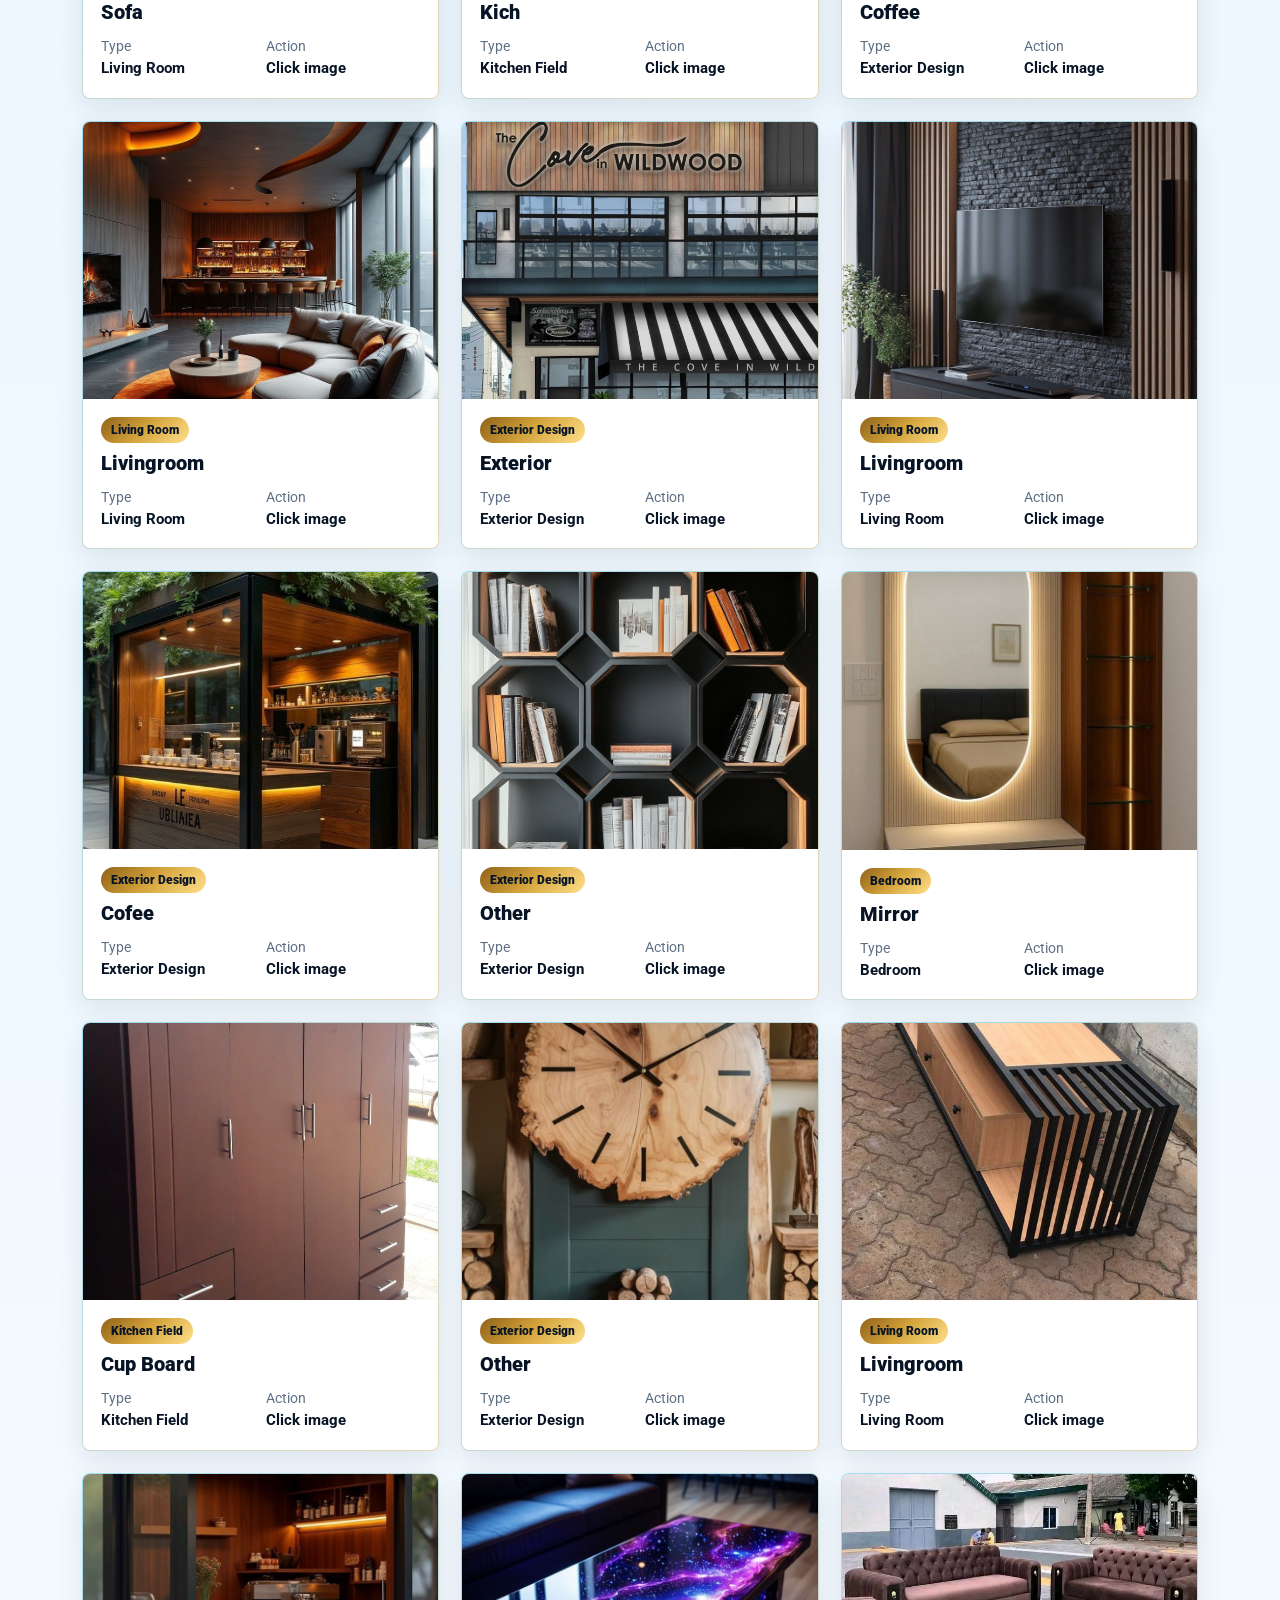
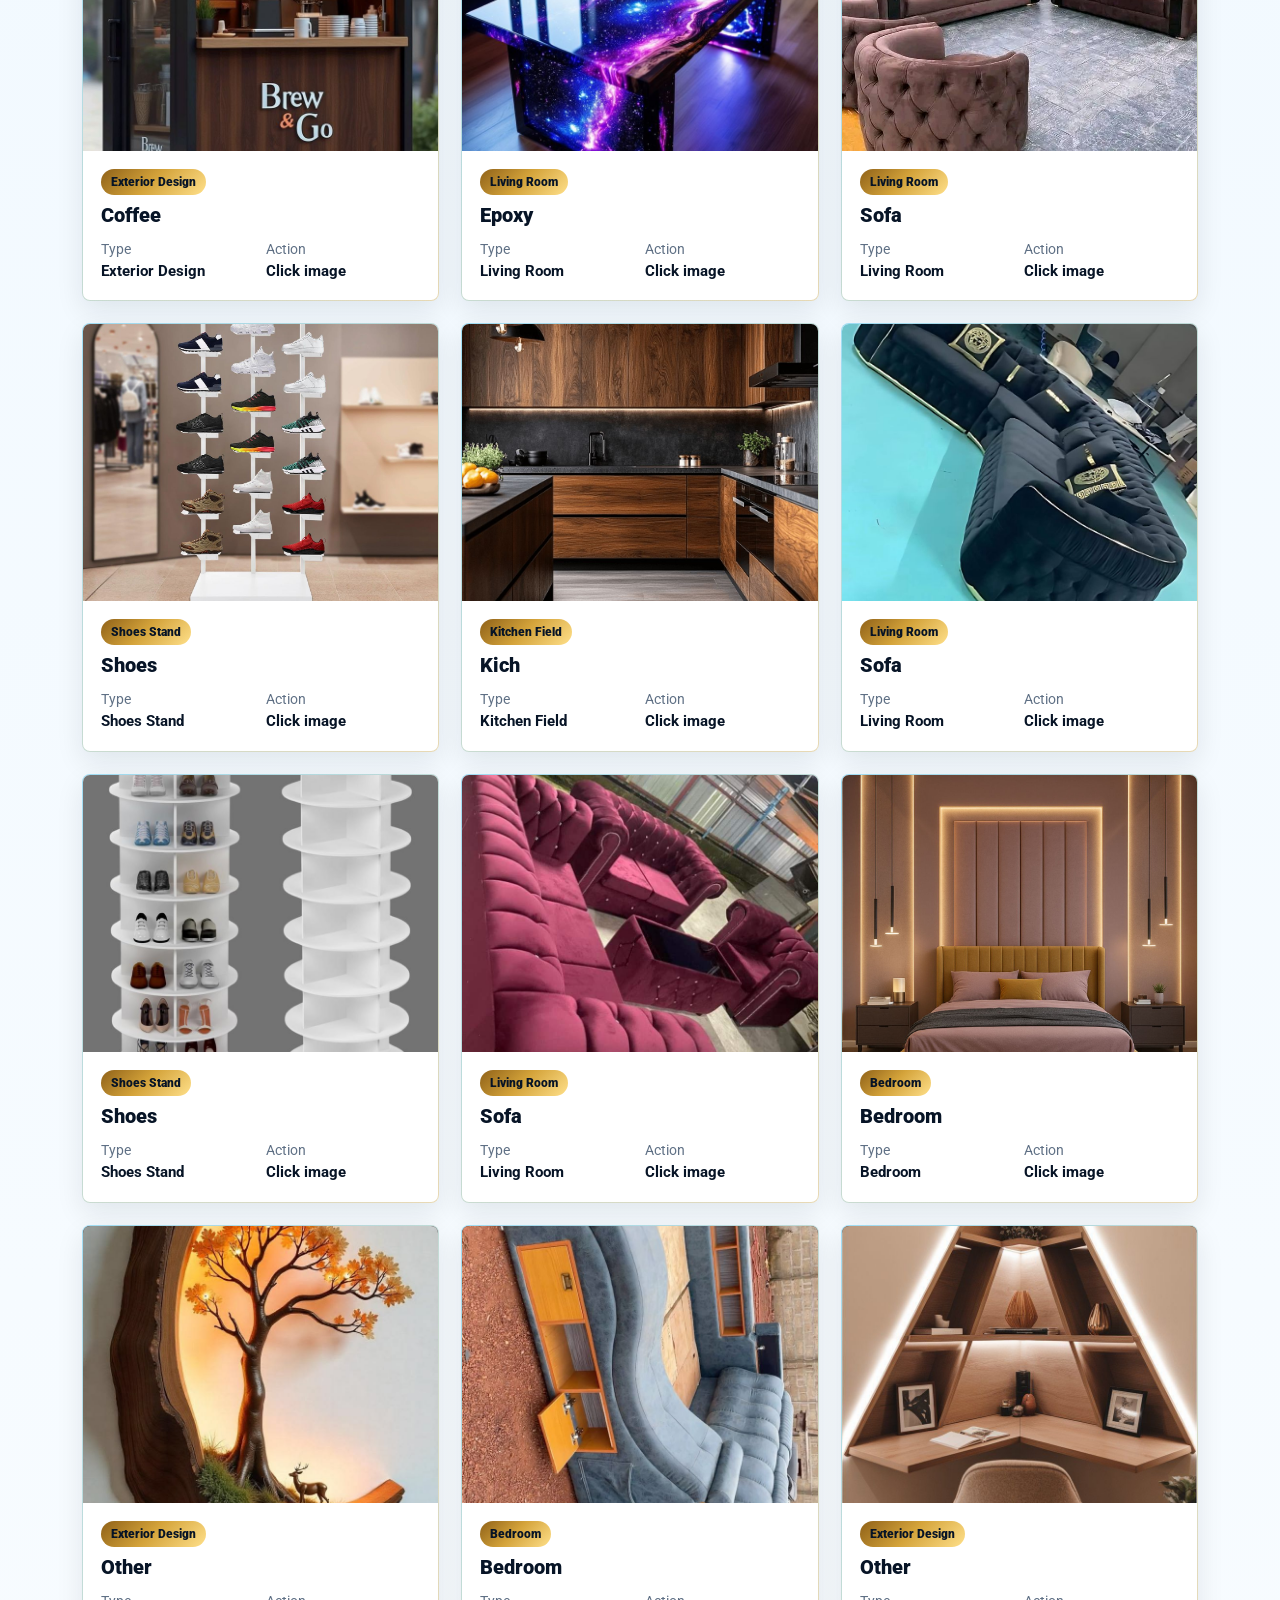
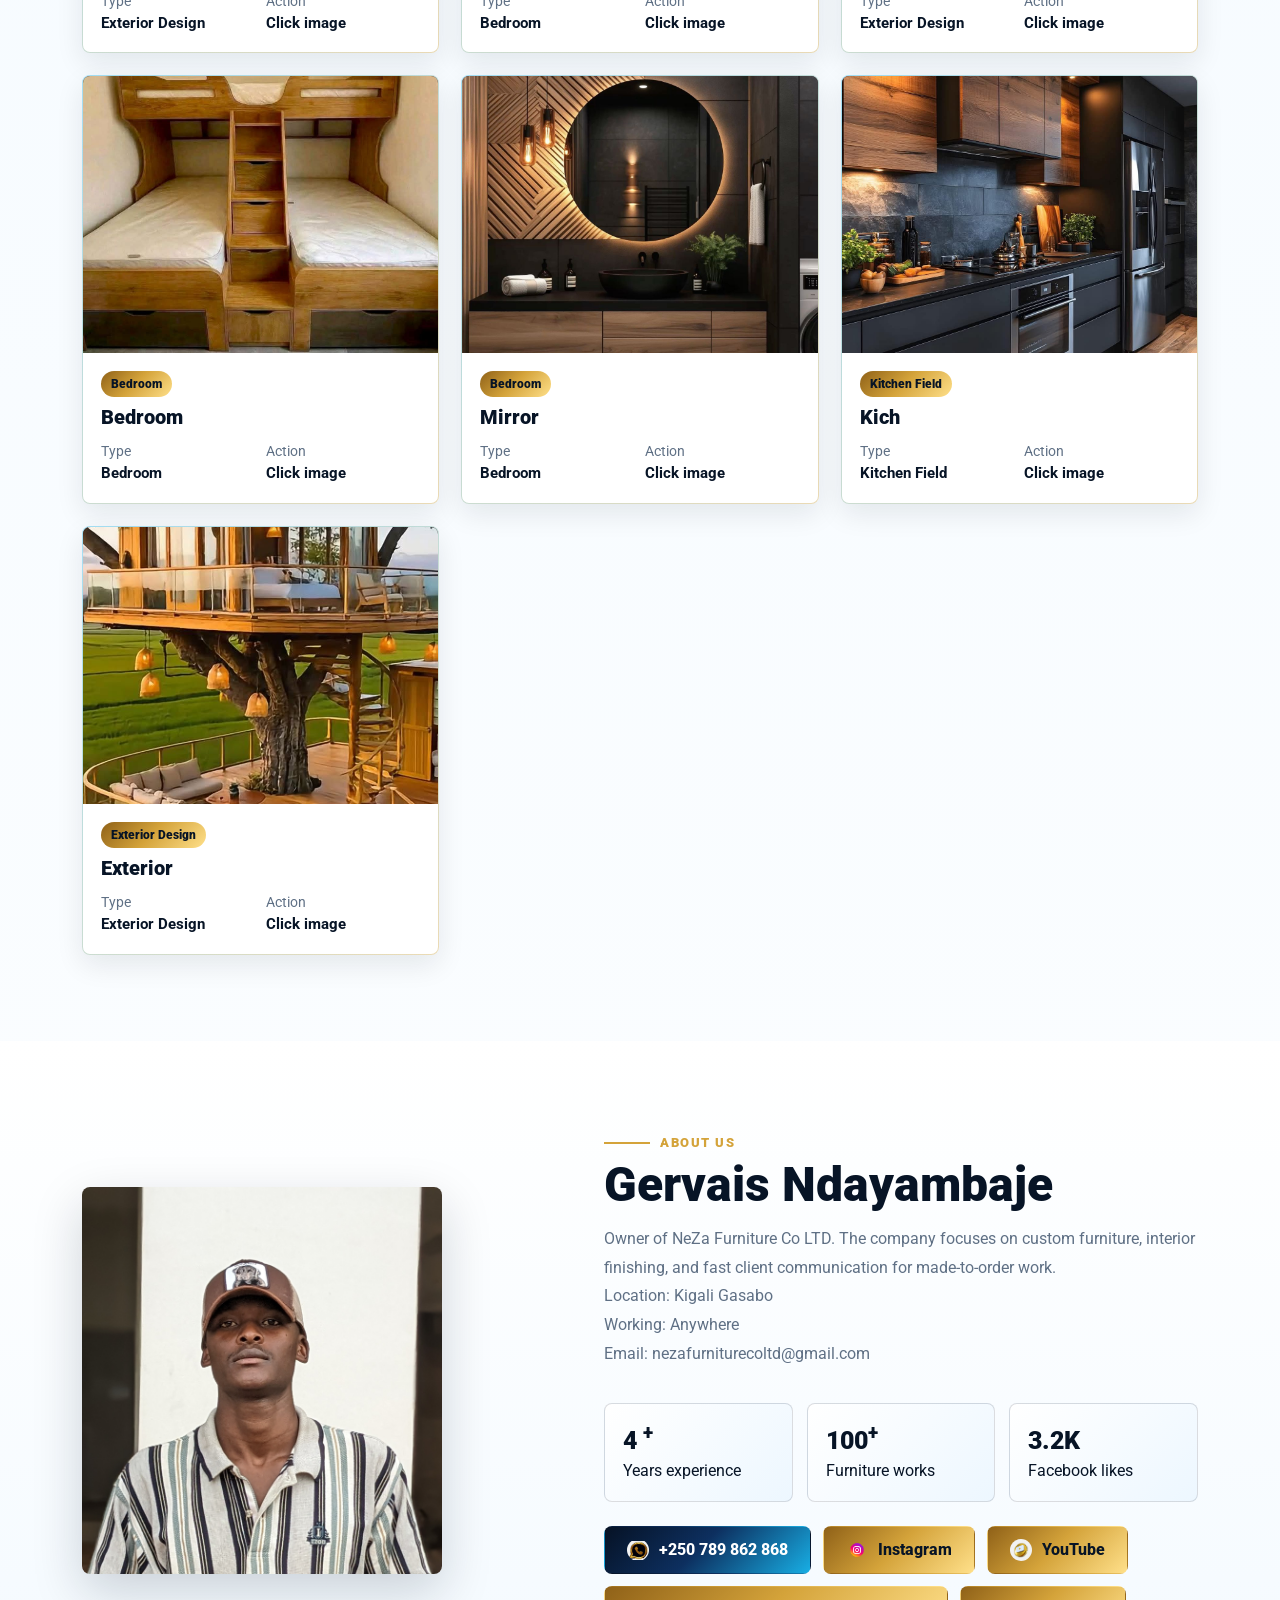
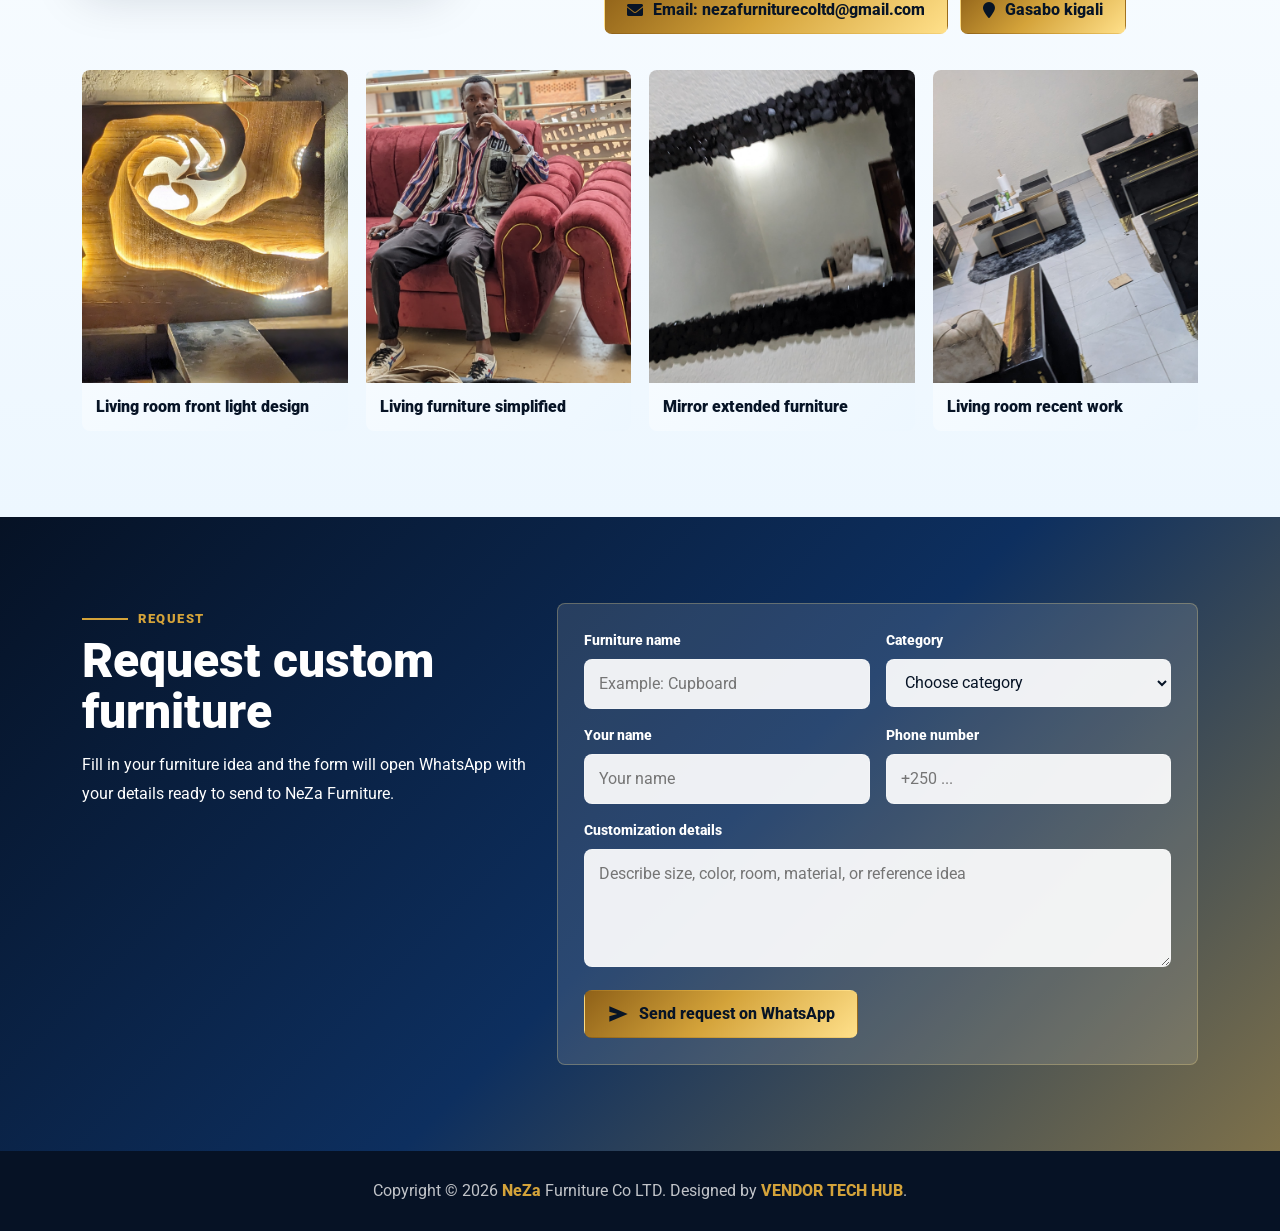
==== commit 8aaf4cfb: "update homepage" ====
--- a/index.html
+++ b/index.html
@@ -174,7 +174,7 @@
               <a class="button gold" href="https://www.instagram.com/nezafurniture_interior_design/" target="_blank" rel="noopener"><img class="button-icon" src="assets/images/iconig.png" alt="" aria-hidden="true"style="border-radius: 50%; max-width: 70%;">Instagram</a>
               <a class="button gold" href="https://www.youtube.com/@nezafurnituredesigncoltd" target="_blank" rel="noopener"><img class="button-icon" src="assets/images/YT.png" alt="" aria-hidden="true"style="border-radius: 50%; max-width: 70%;">YouTube</a>
               <a class="button gold" href="mailto:nezafurniturecoltd@gmail.com"><i class="fa fa-envelope" aria-hidden="true"></i>Email: nezafurniturecoltd@gmail.com</a>
-              <a class="button gold" href="https://maps.google.com/?q=Kigali+Gasabo" target="_blank" rel="noopener"><i class="fa fa-map-marker" aria-hidden="true"></i>Gasabo kigali/a>
+              <a class="button gold" href="https://maps.app.goo.gl/YGu6j9kxwgdtj9PD6" target="_blank" rel="noopener"><i class="fa fa-map-marker" aria-hidden="true"></i>Gasabo kigali</a>
             </div>
           </div>
         </div>
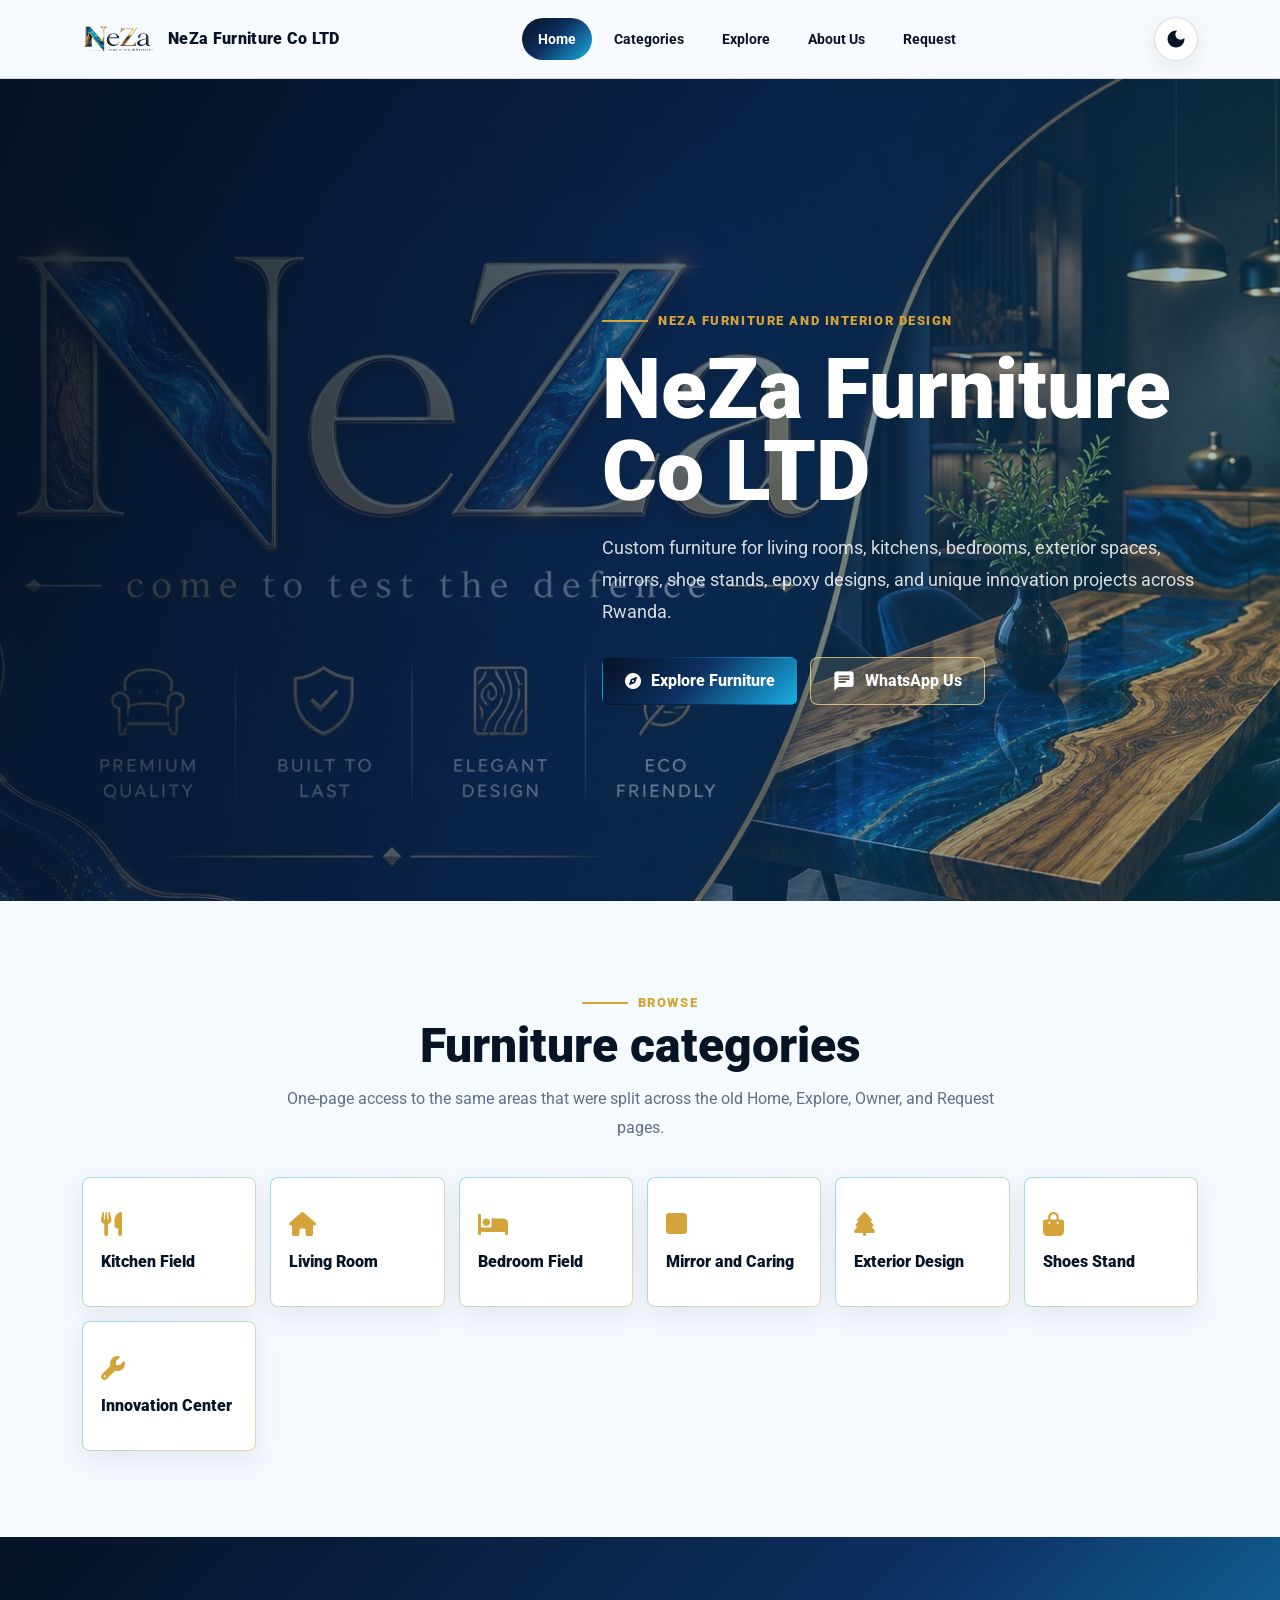
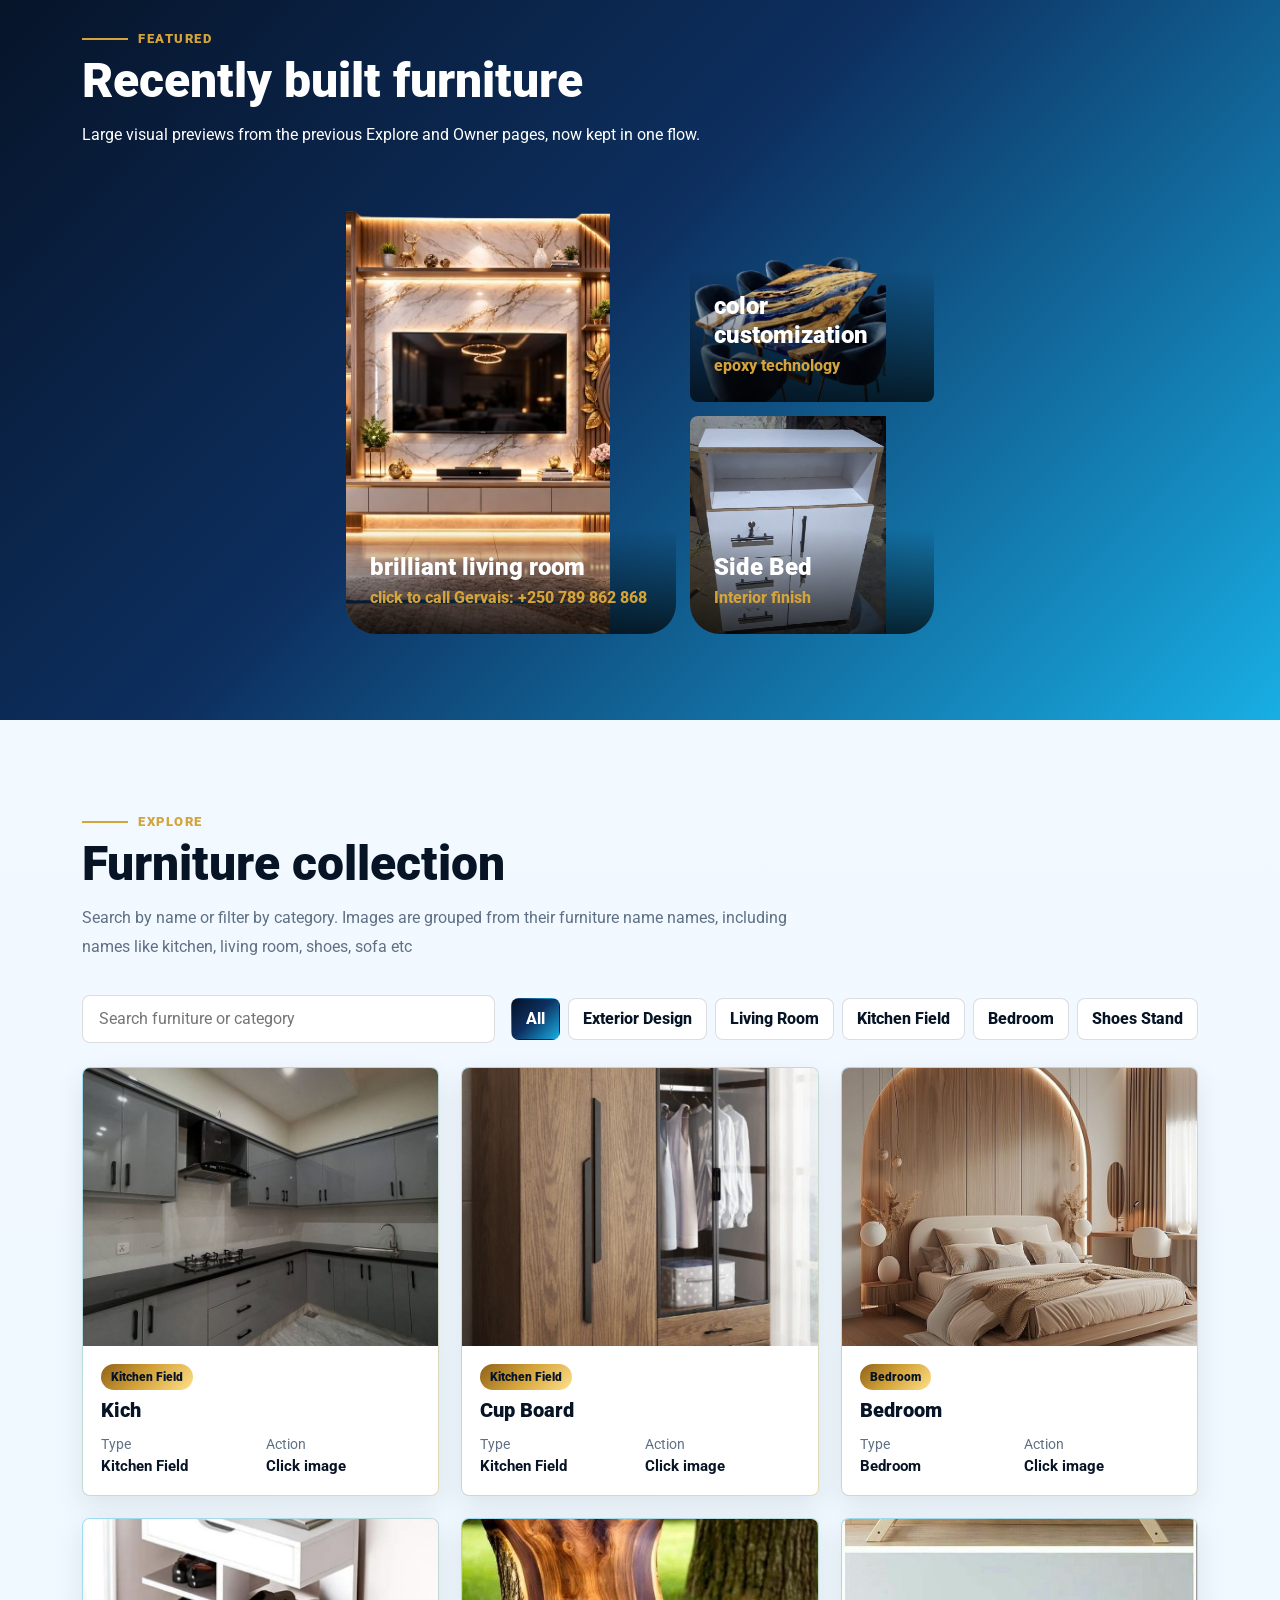
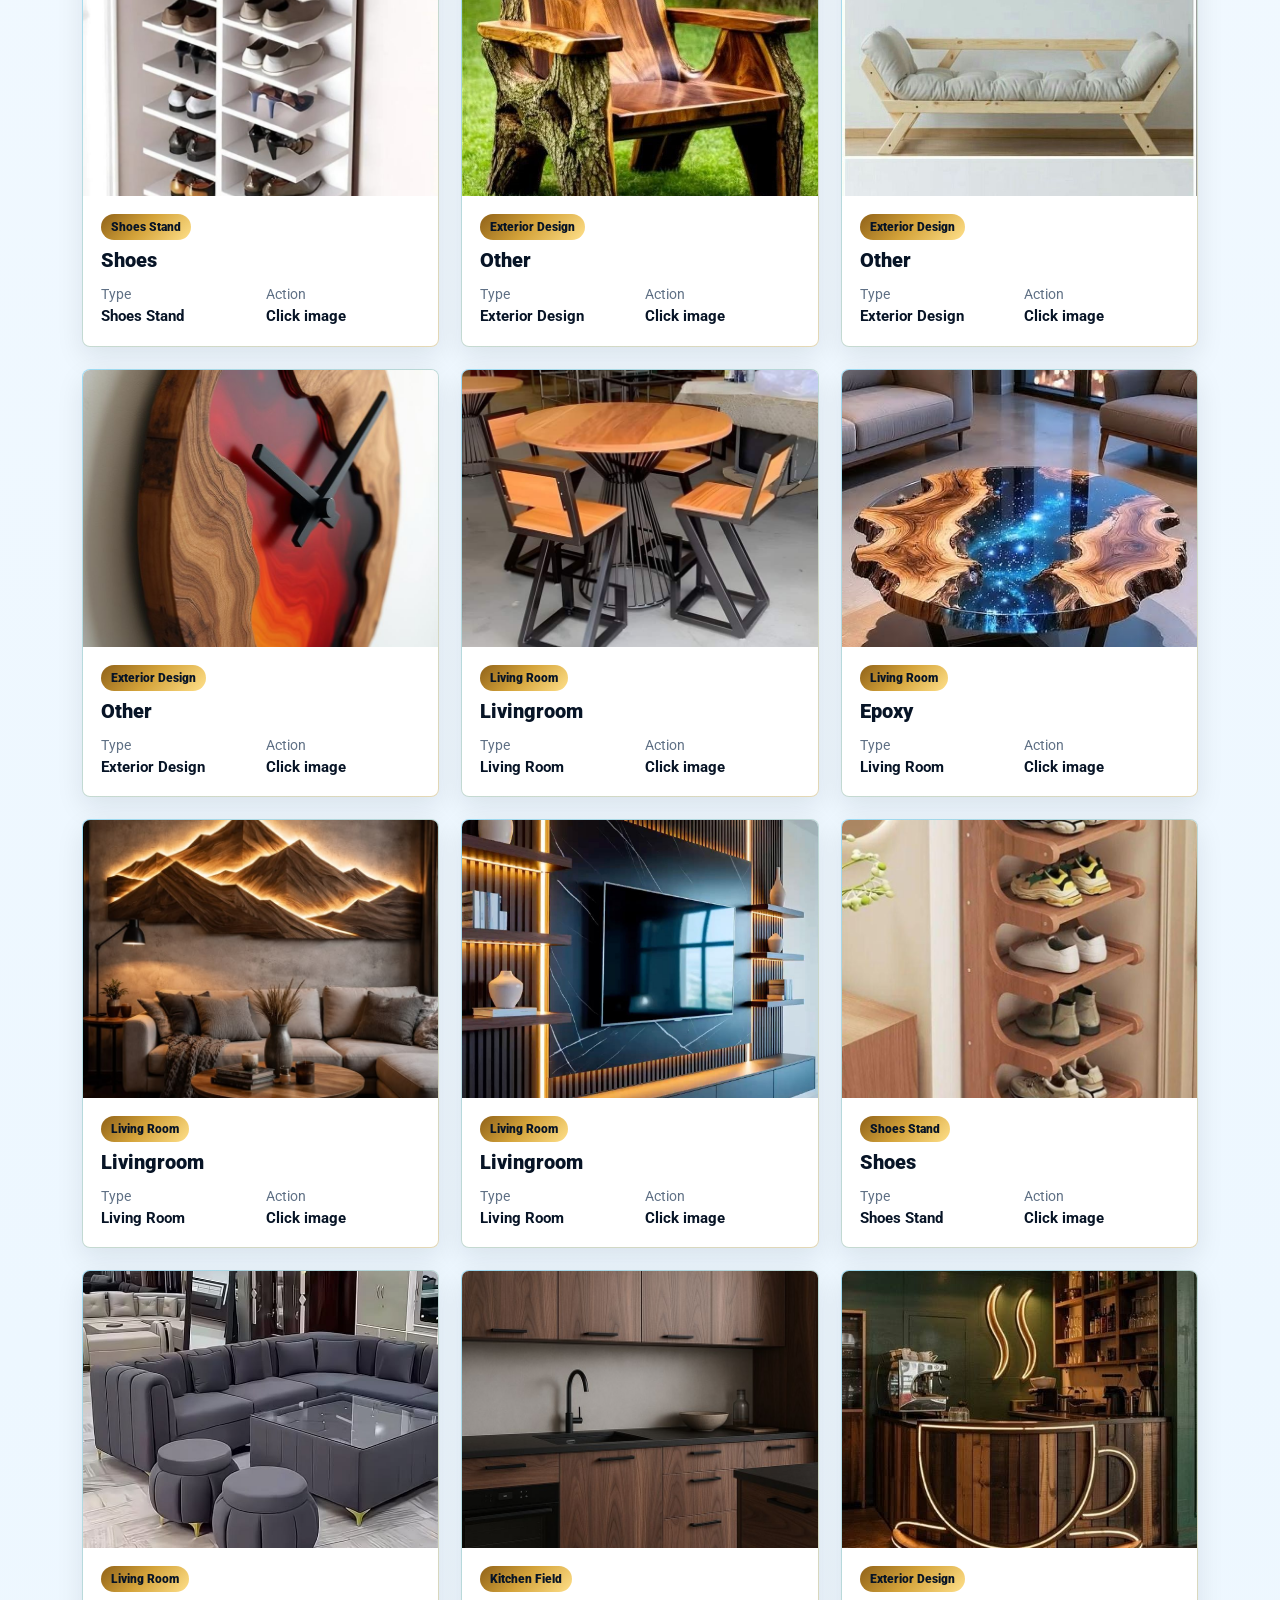
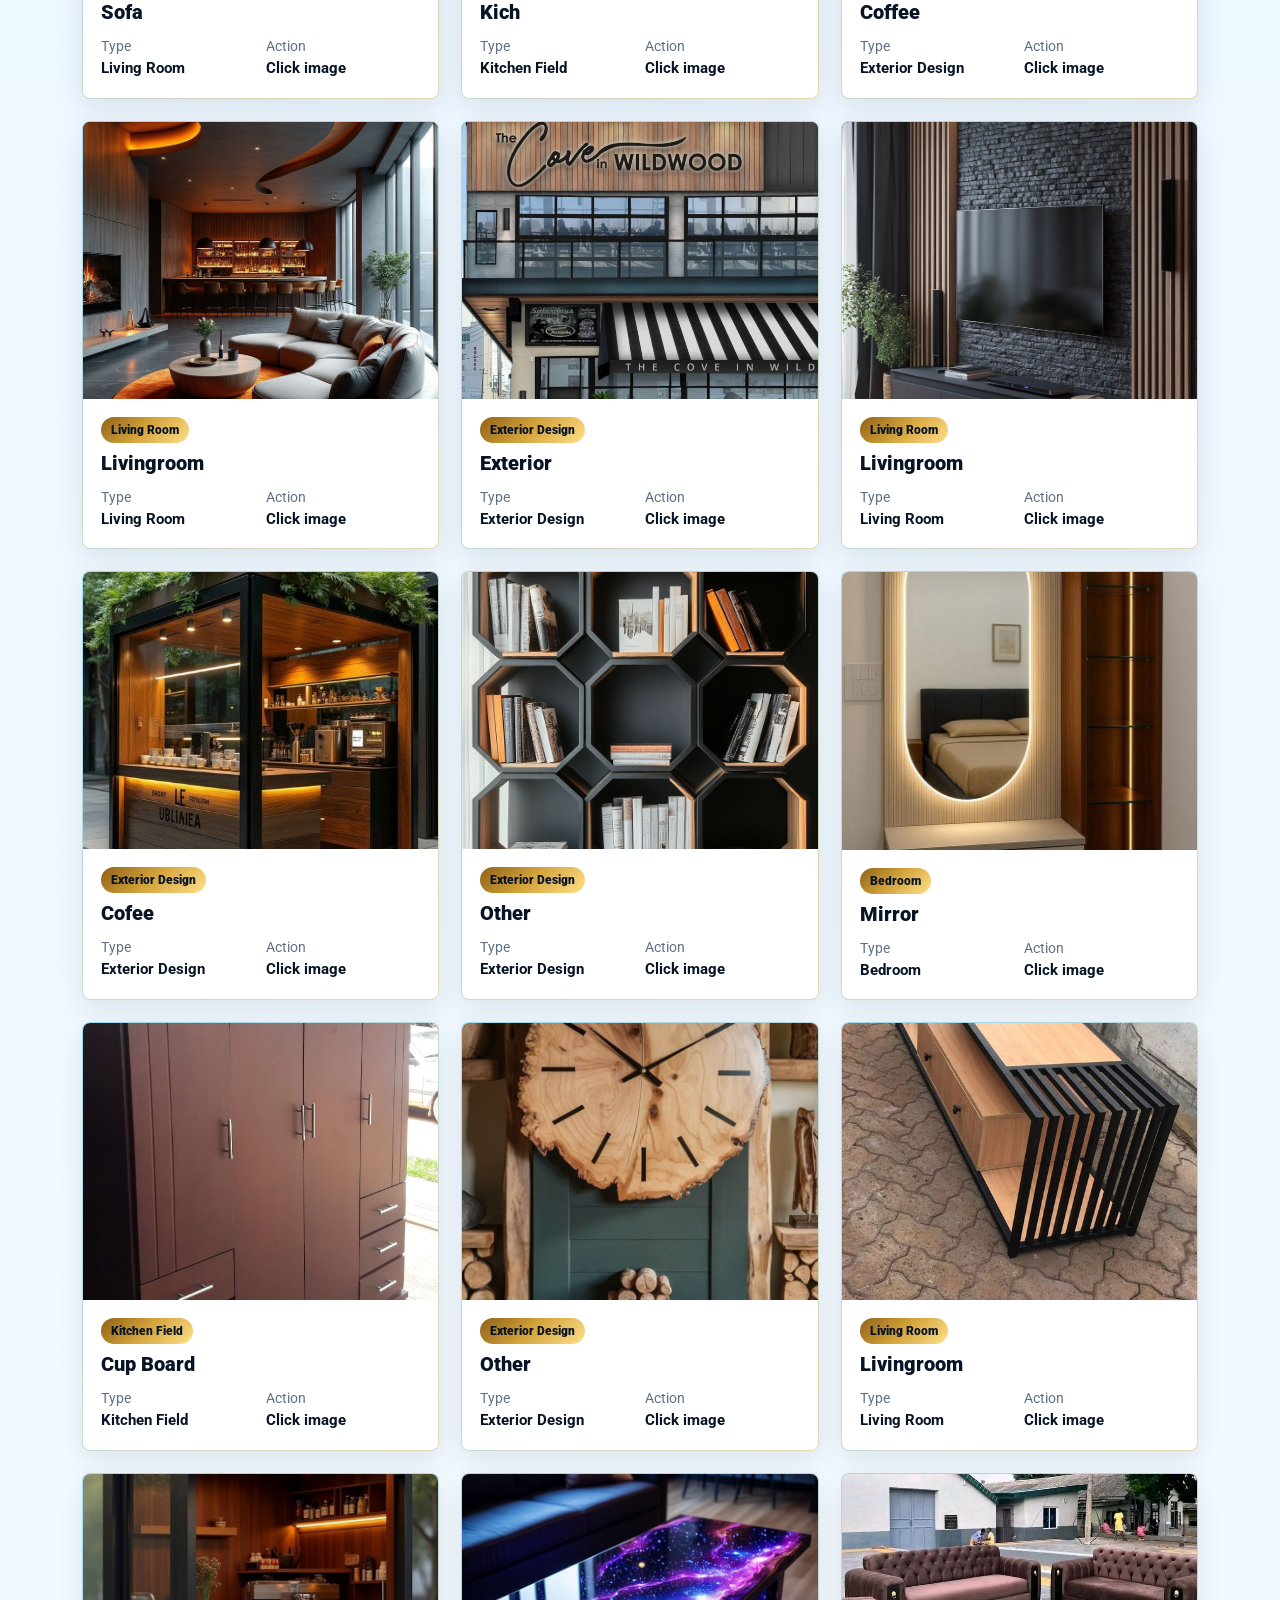
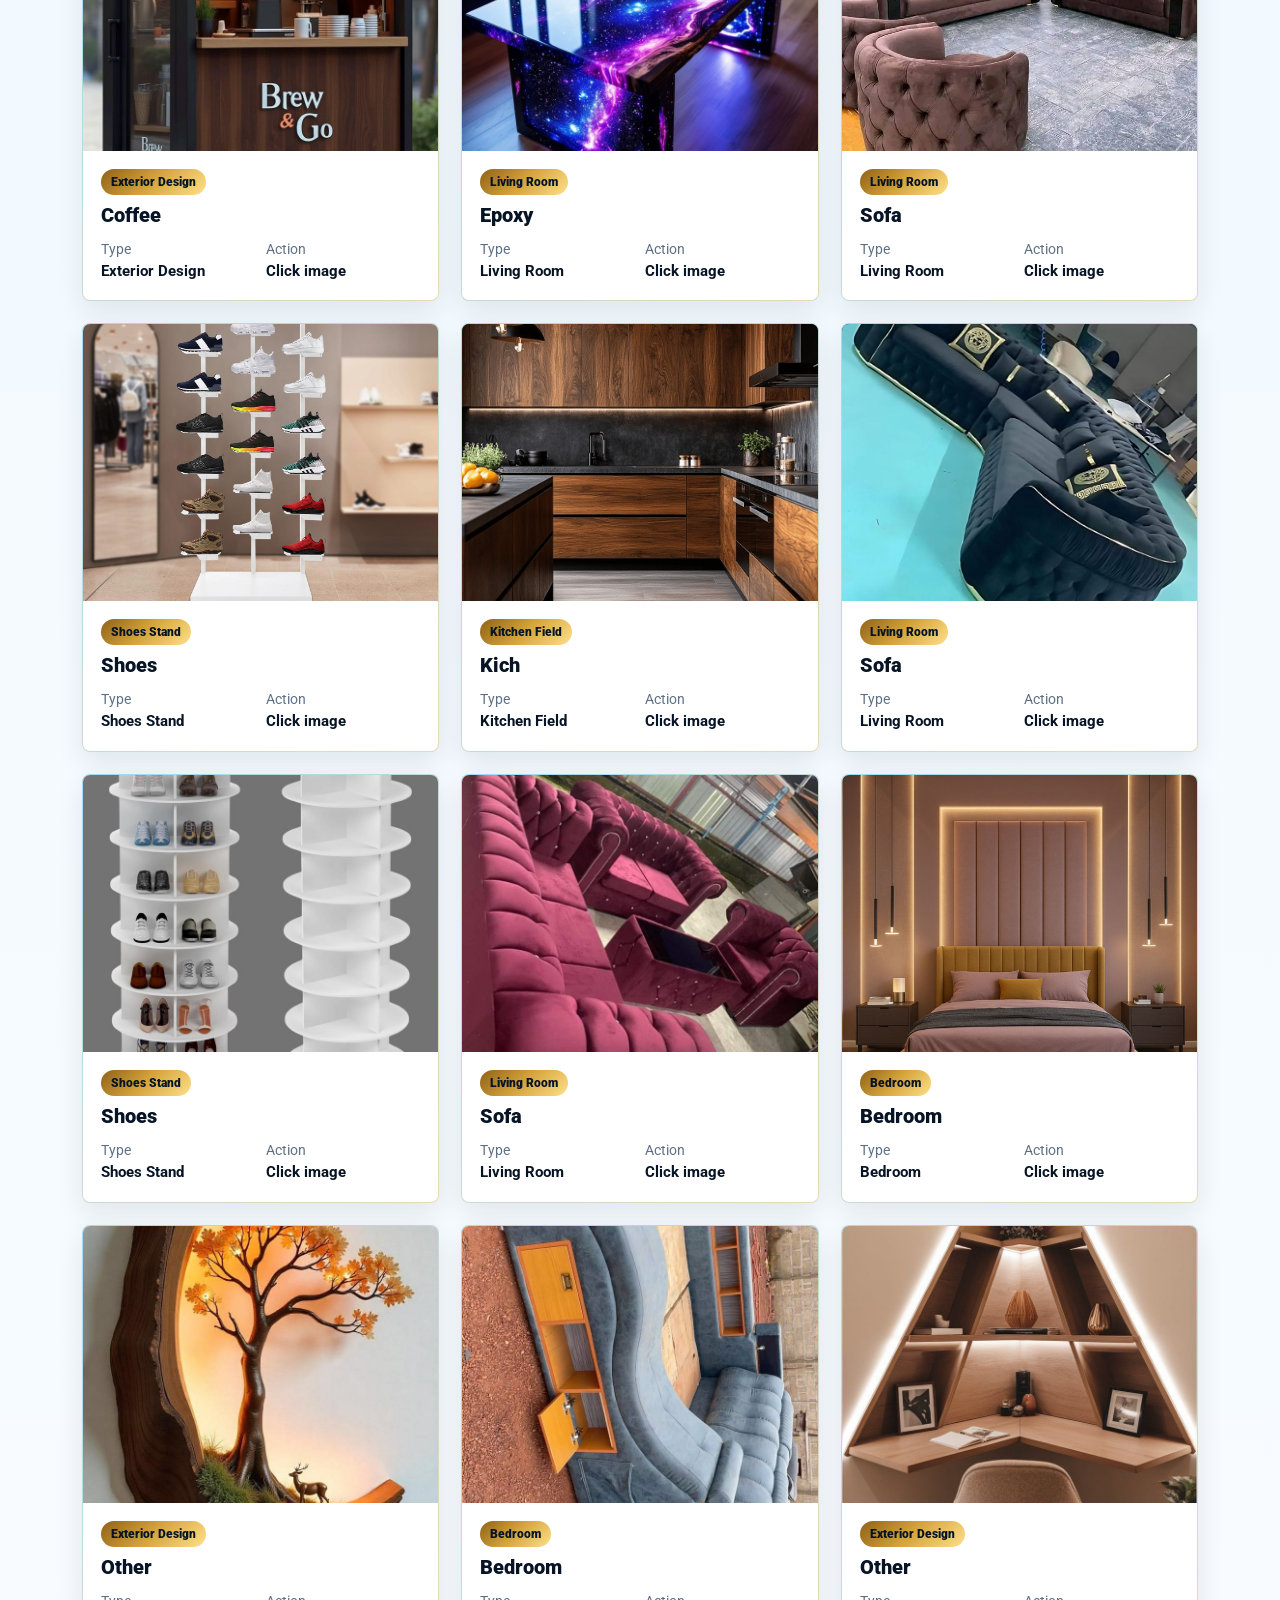
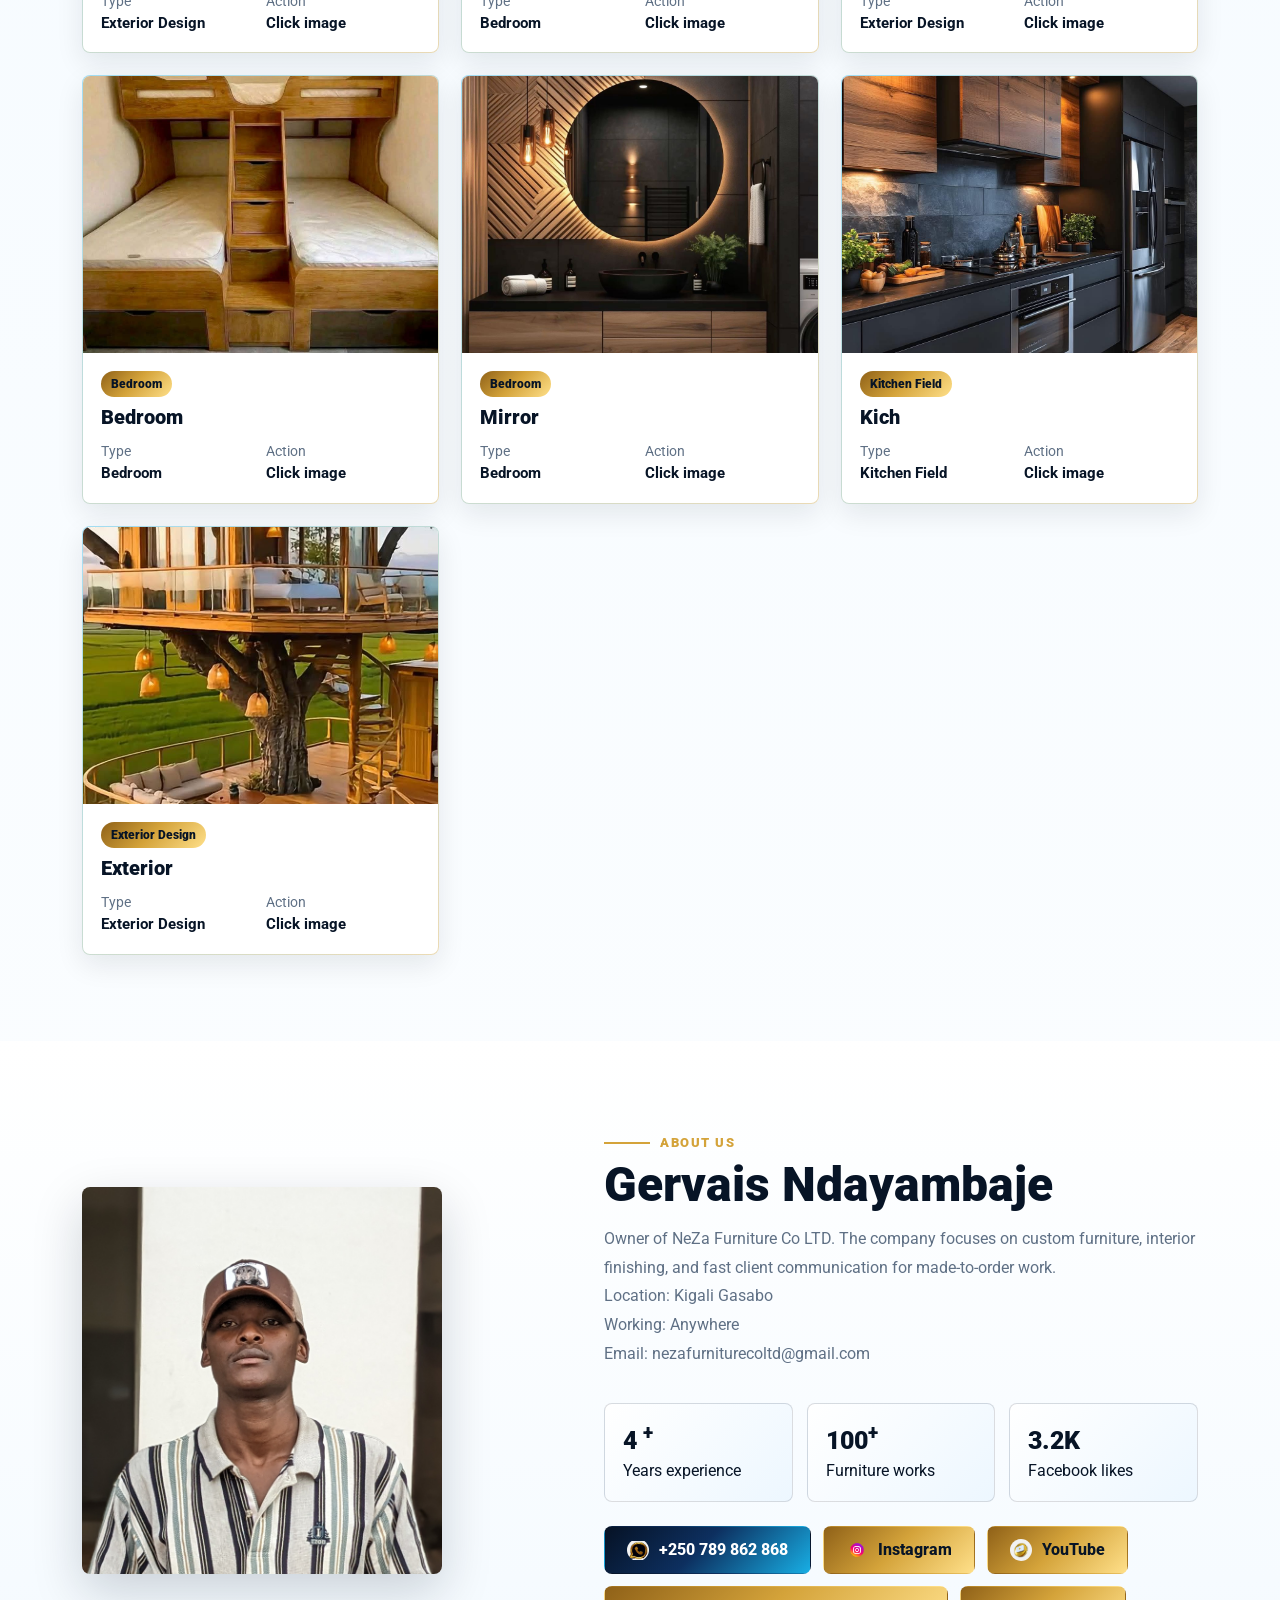
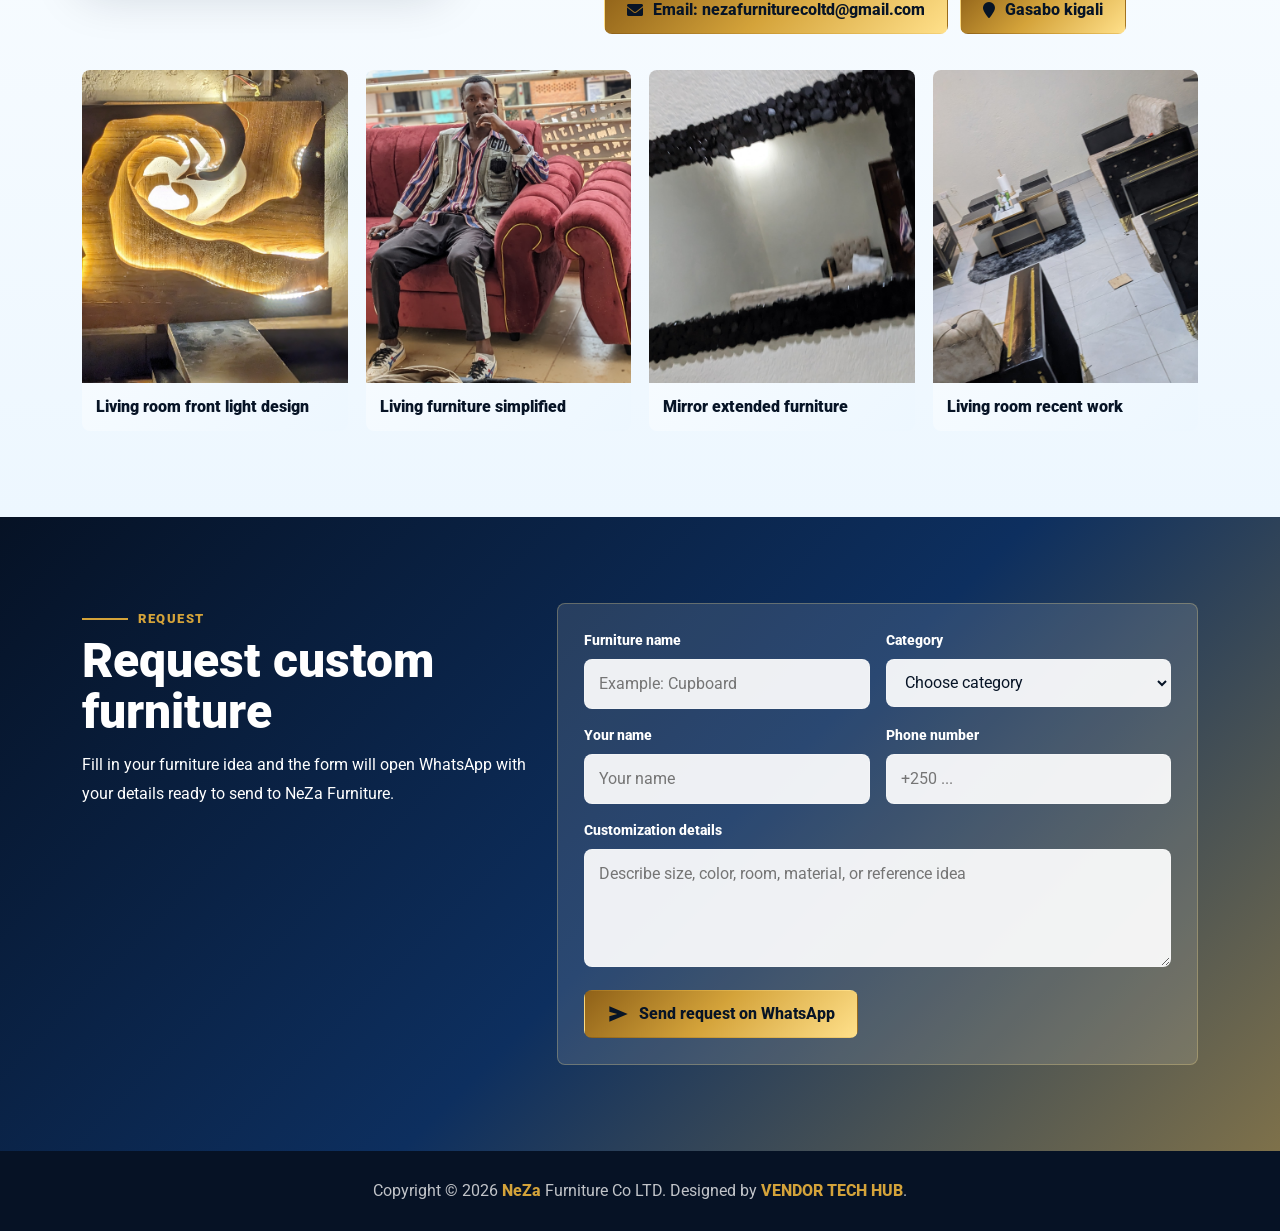
==== commit 689c3011: "update search engine Added Google site verification meta tag for SEO." ====
--- a/index.html
+++ b/index.html
@@ -2,6 +2,7 @@
 <html lang="en">
 <head>
   <meta charset="utf-8">
+  <meta name="google-site-verification" content="1qWu8OkHF8KE_dPxutw-vqoZiofS4GVoayZZN9I0wJE" />
   <meta name="viewport" content="width=device-width, initial-scale=1">
   <meta name="description" content="NeZa Furniture Co LTD - custom furniture, interior design, kitchens, bedrooms, living rooms, mirrors, exterior furniture, and innovation center.">
   <title>NeZa Furniture Co LTD</title>
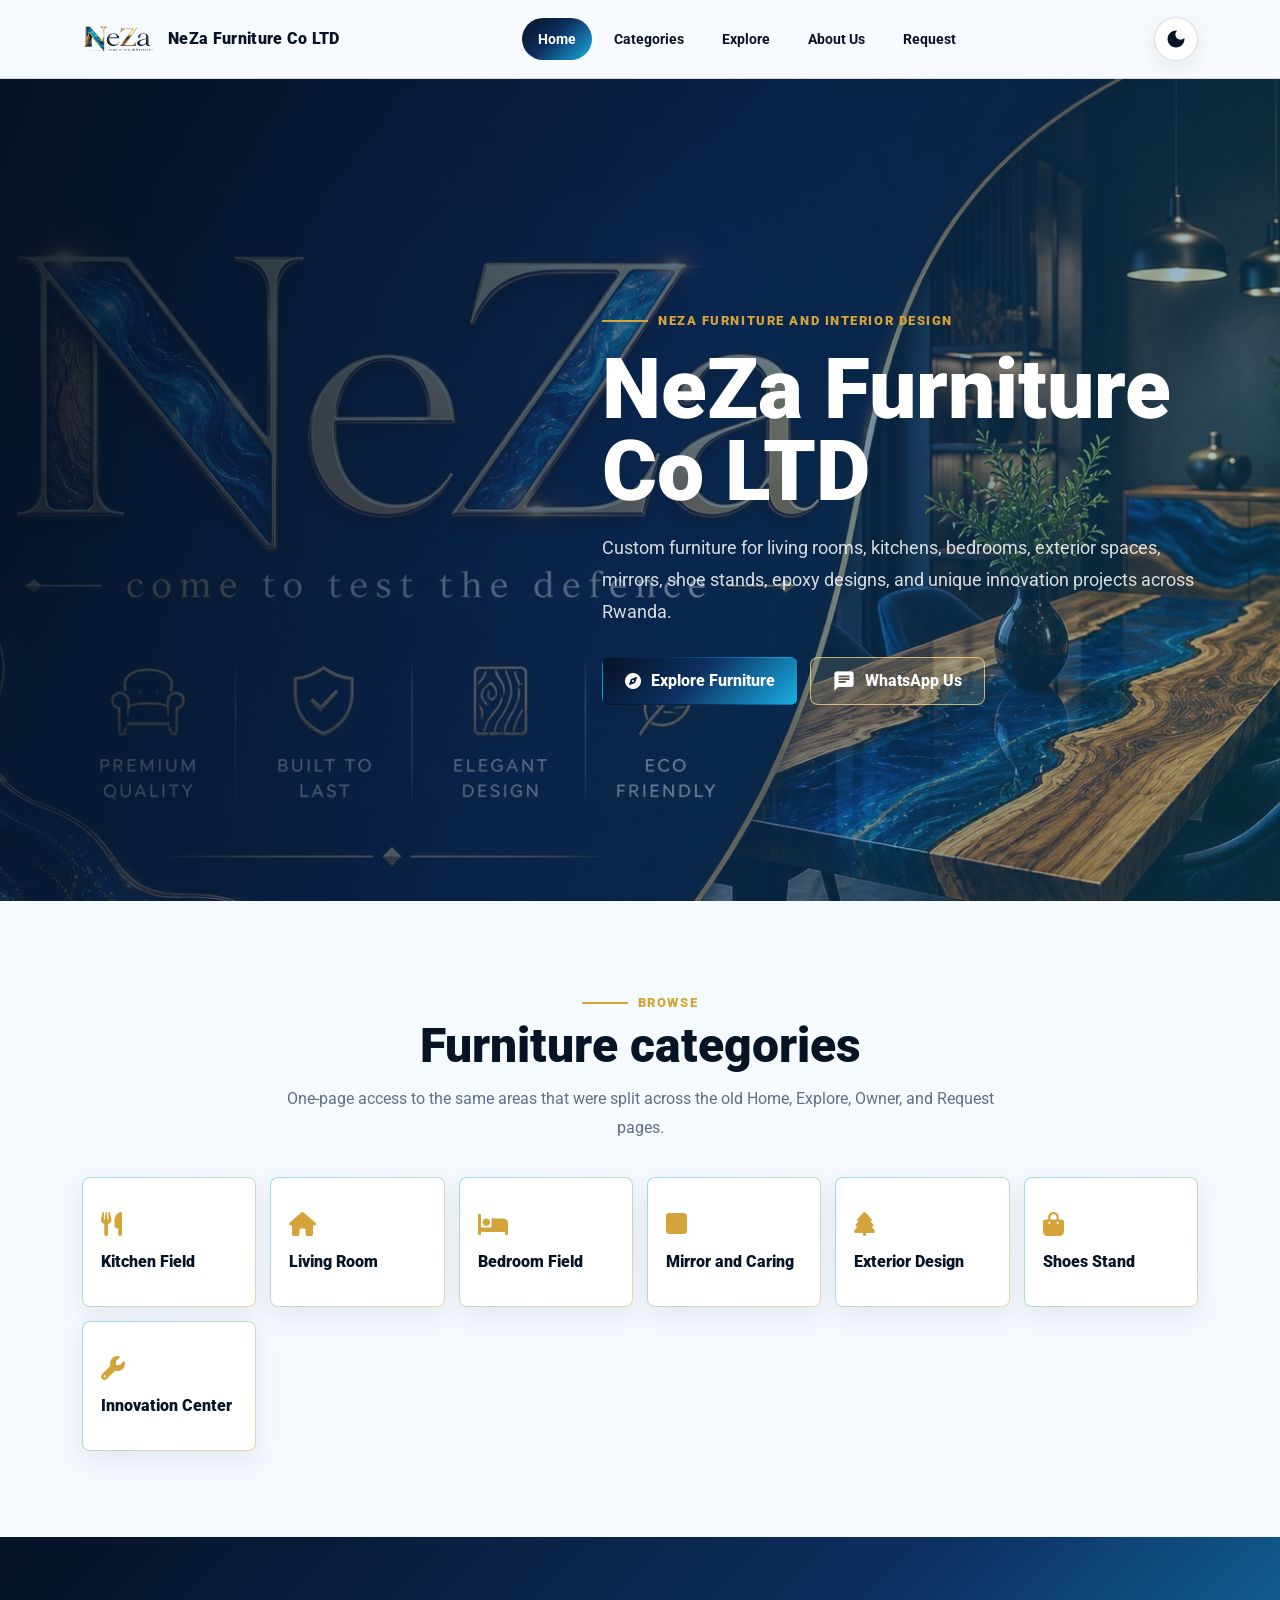
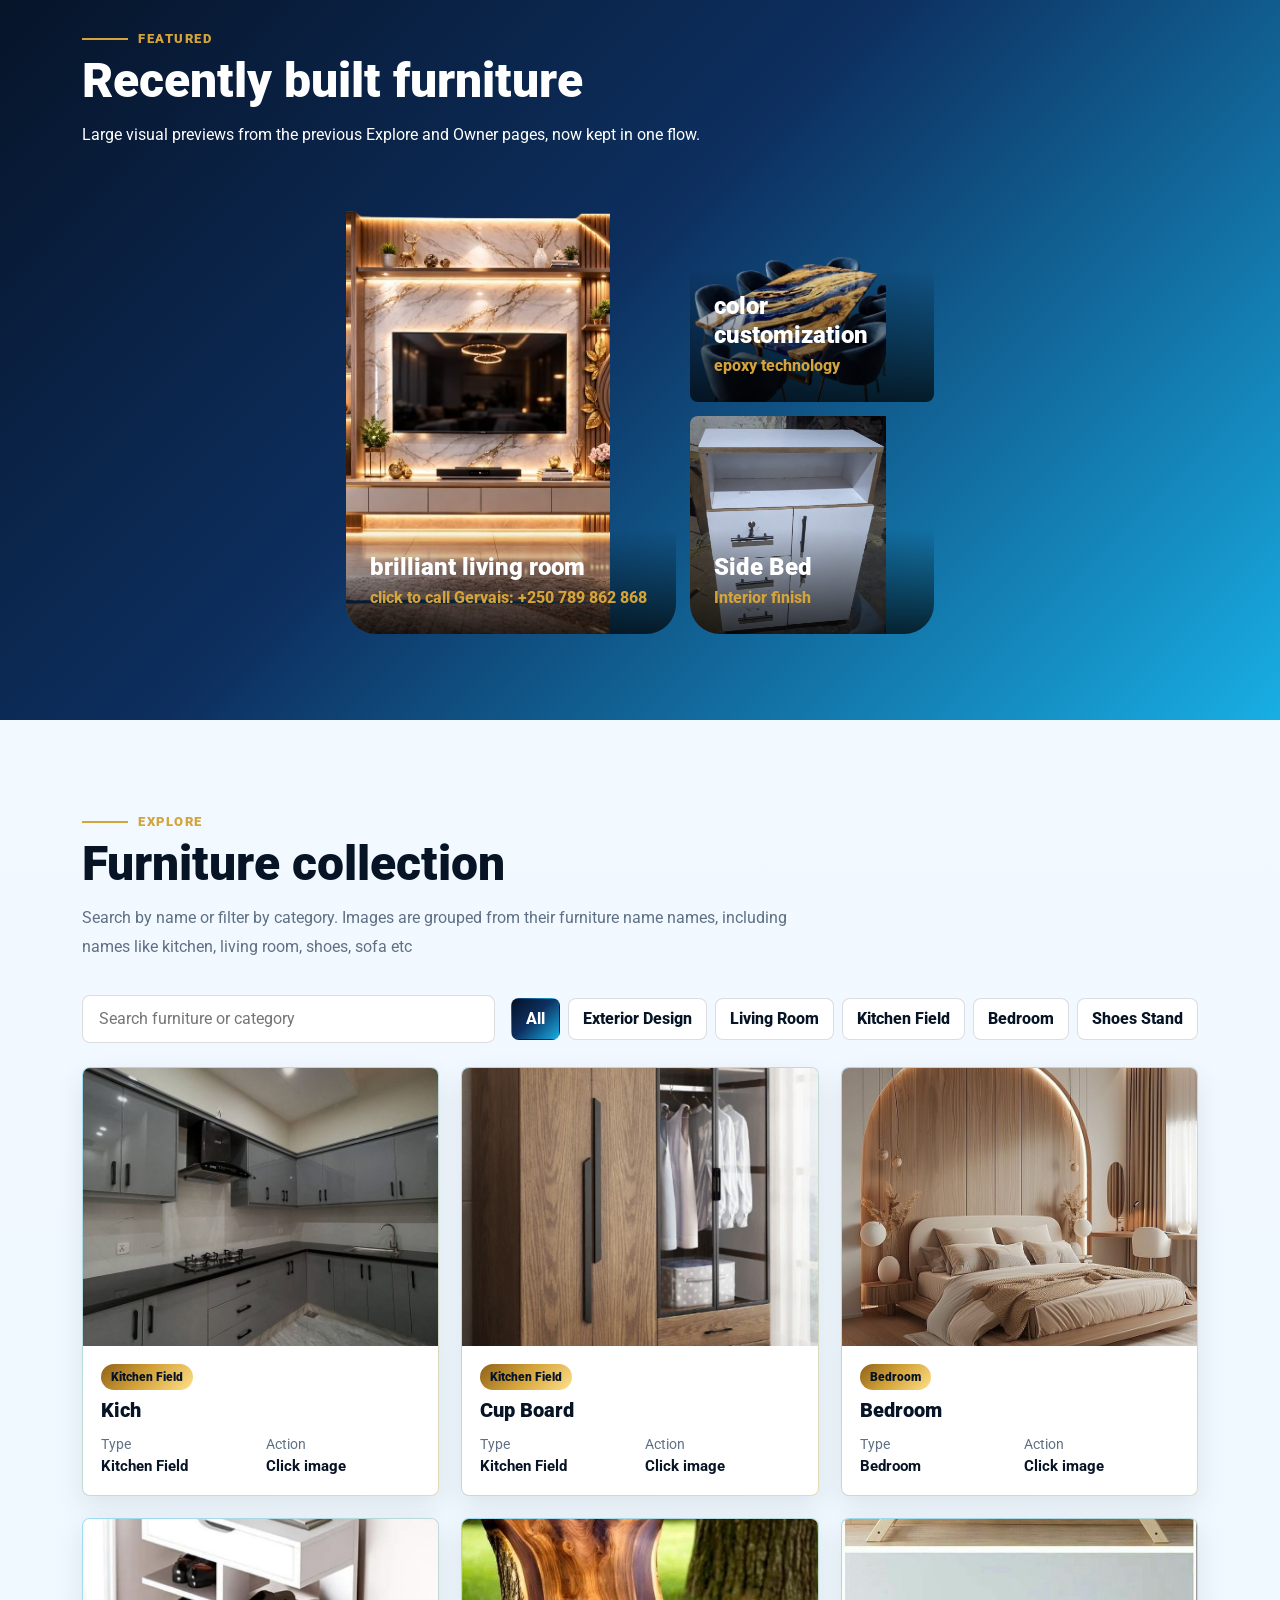
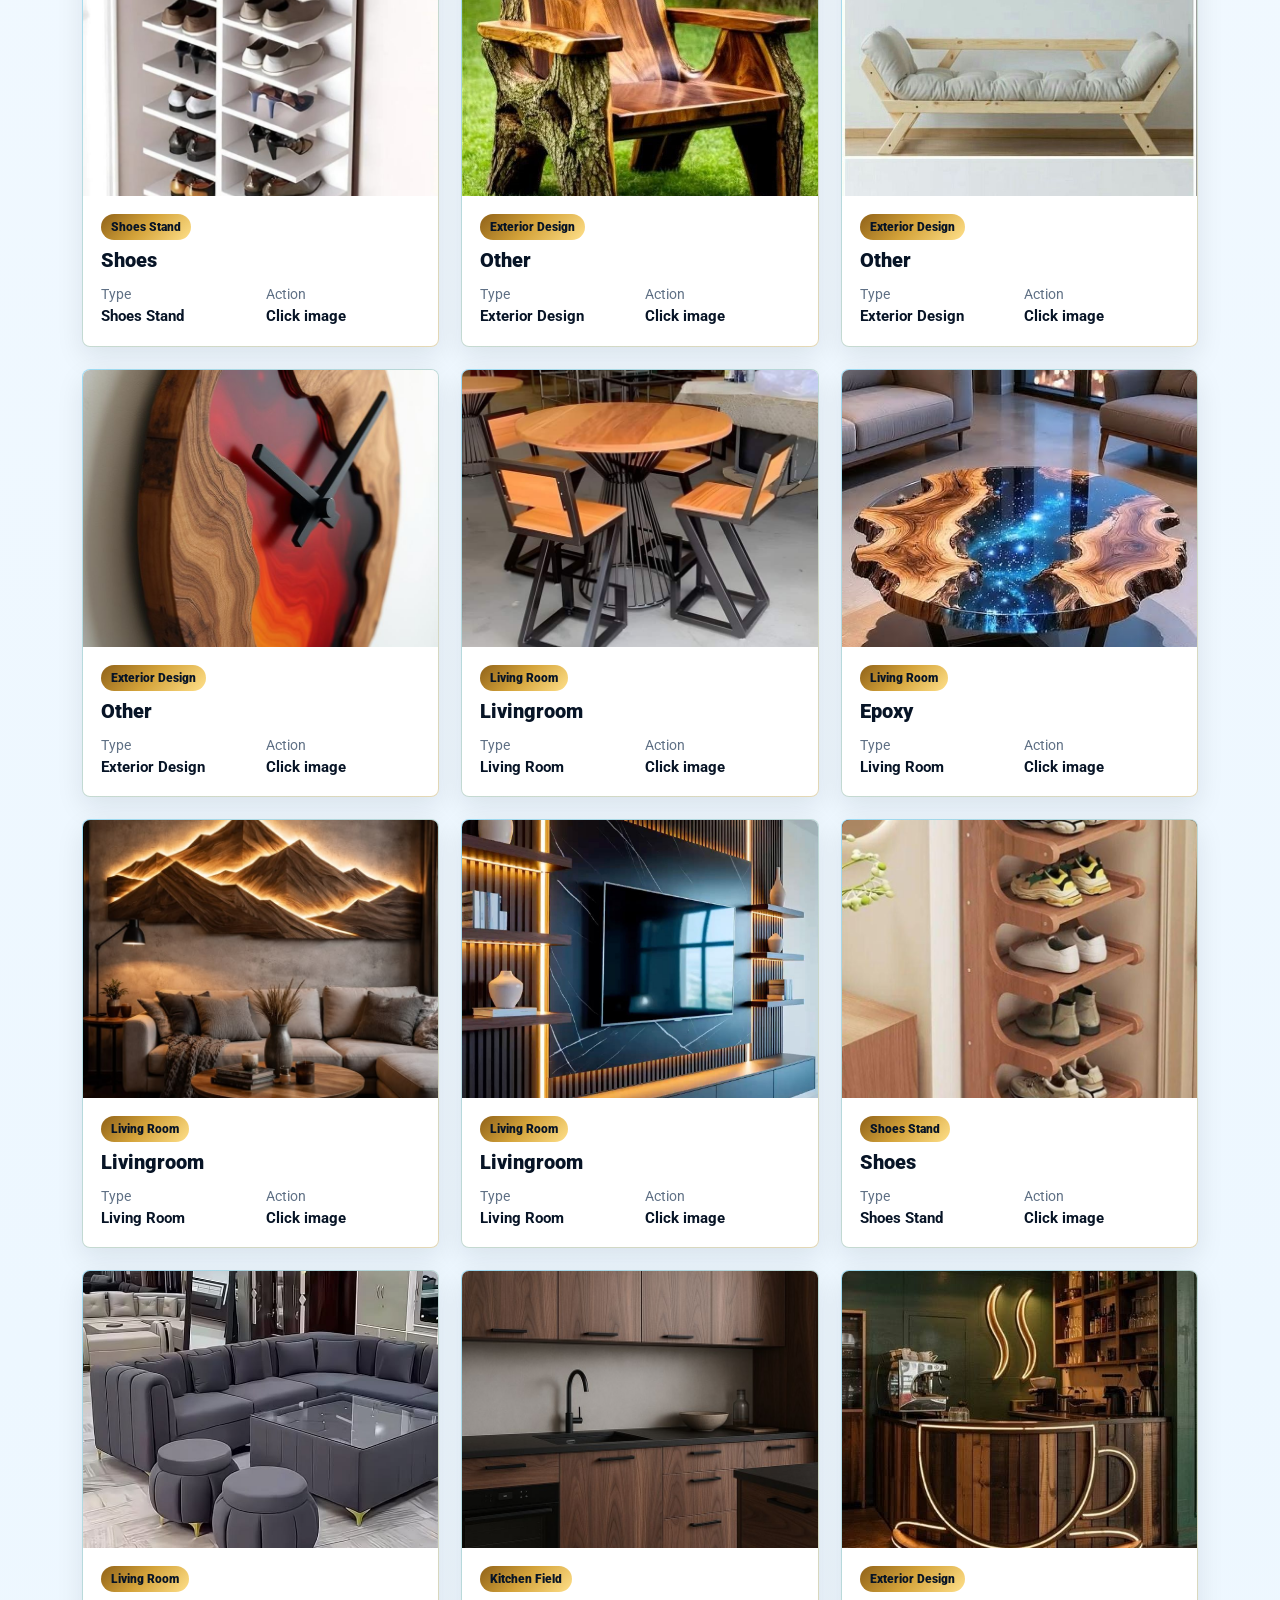
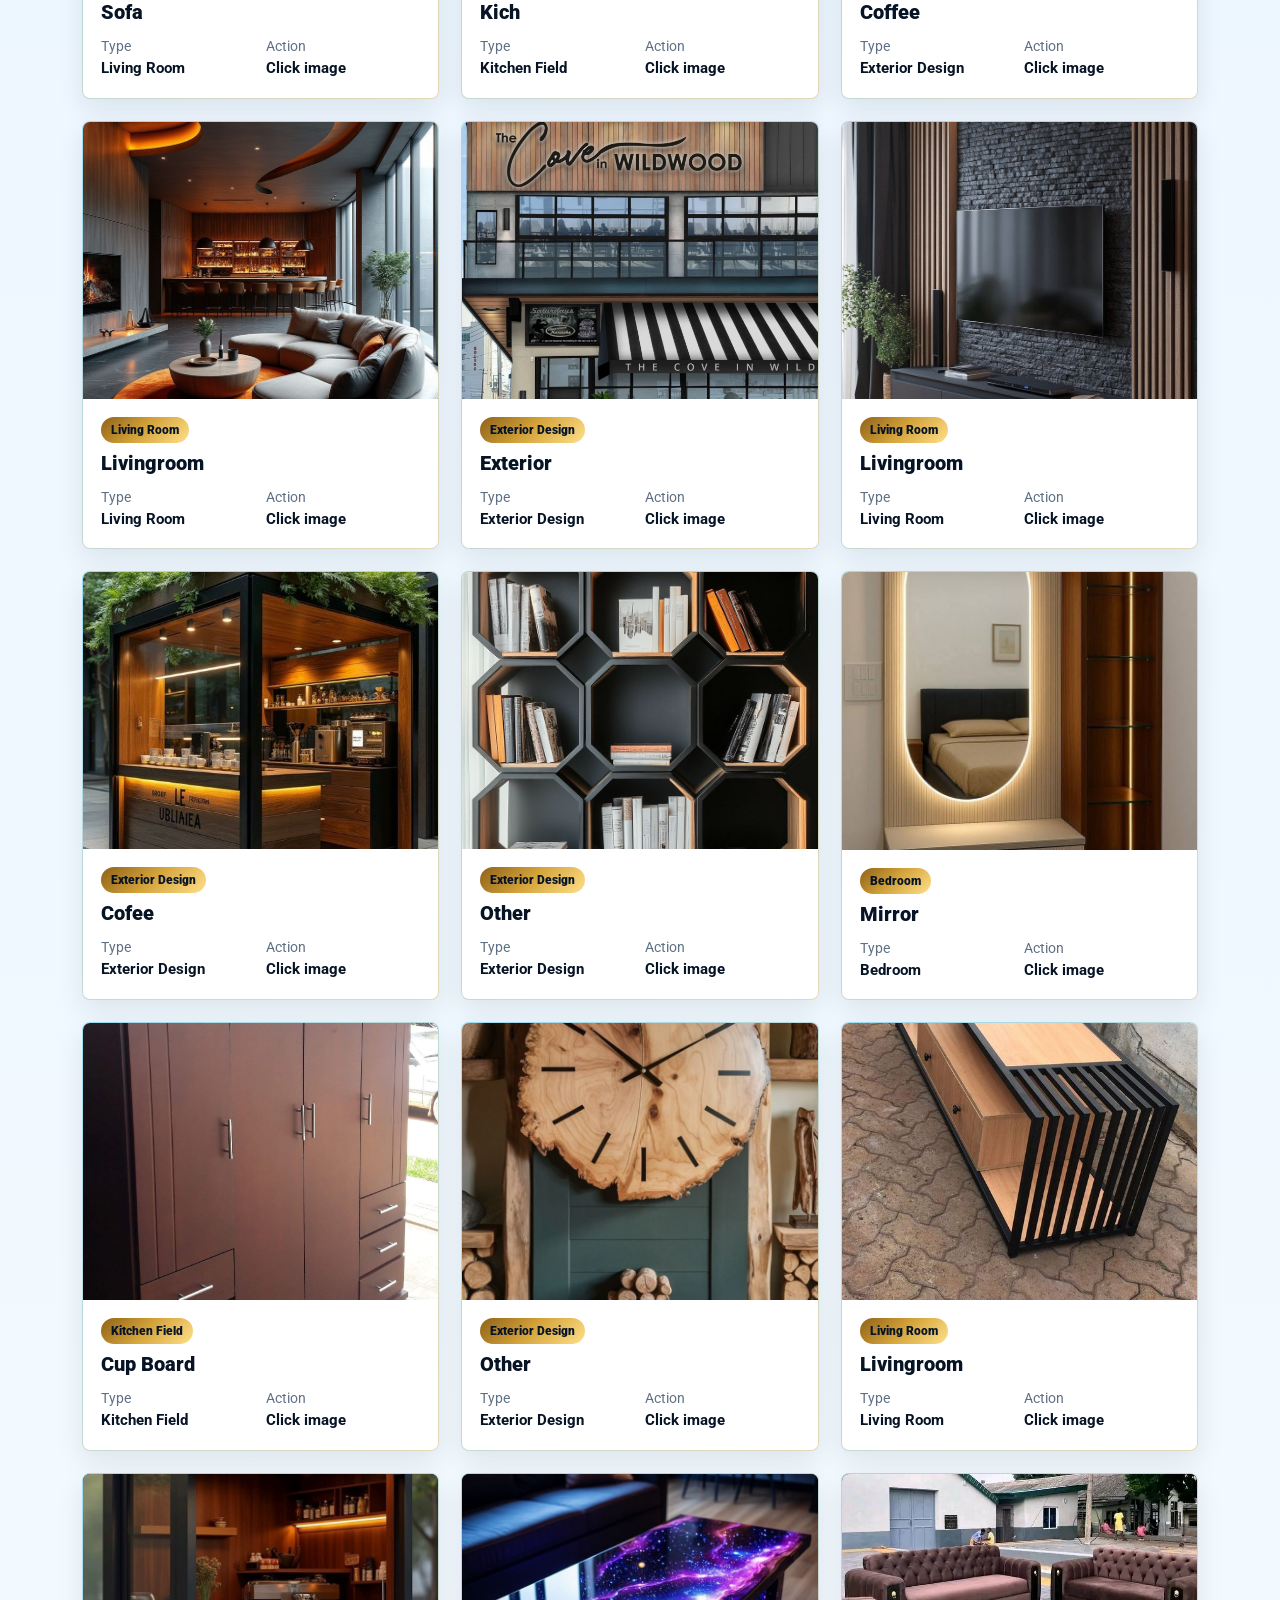
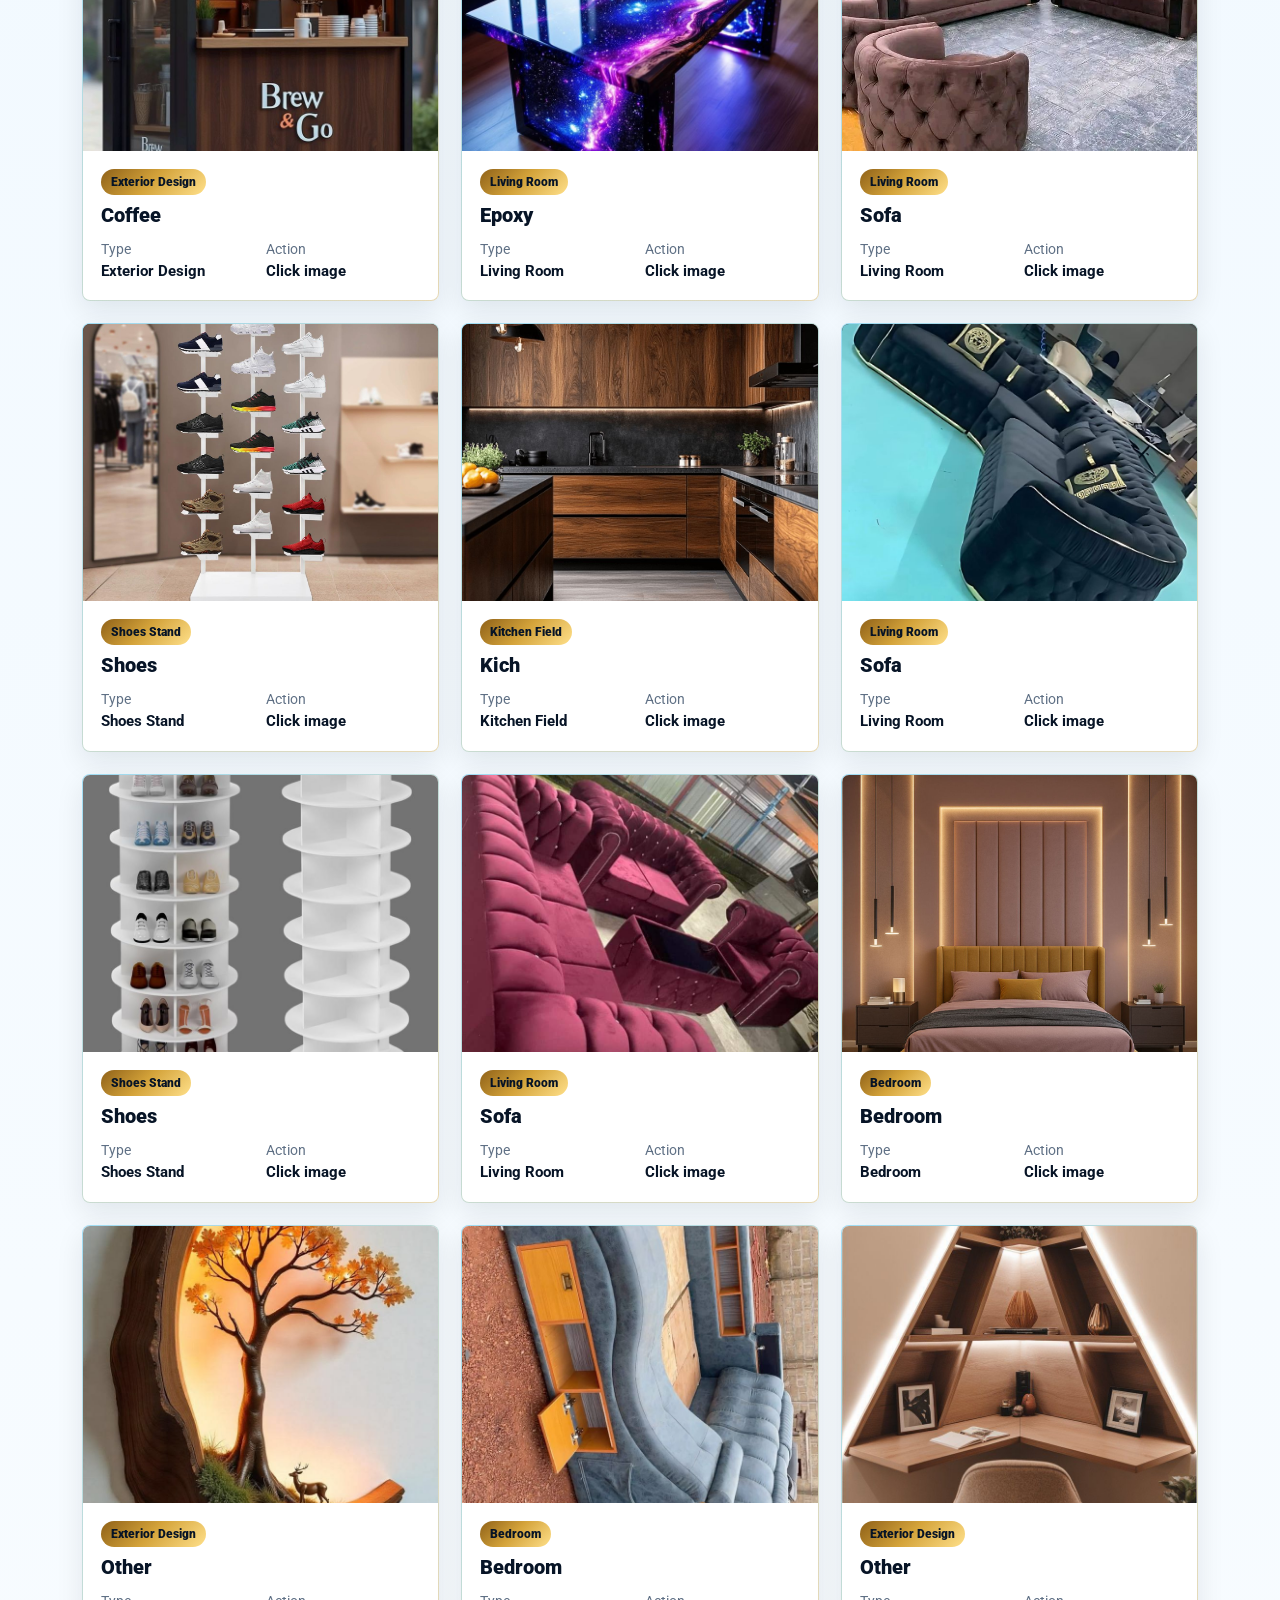
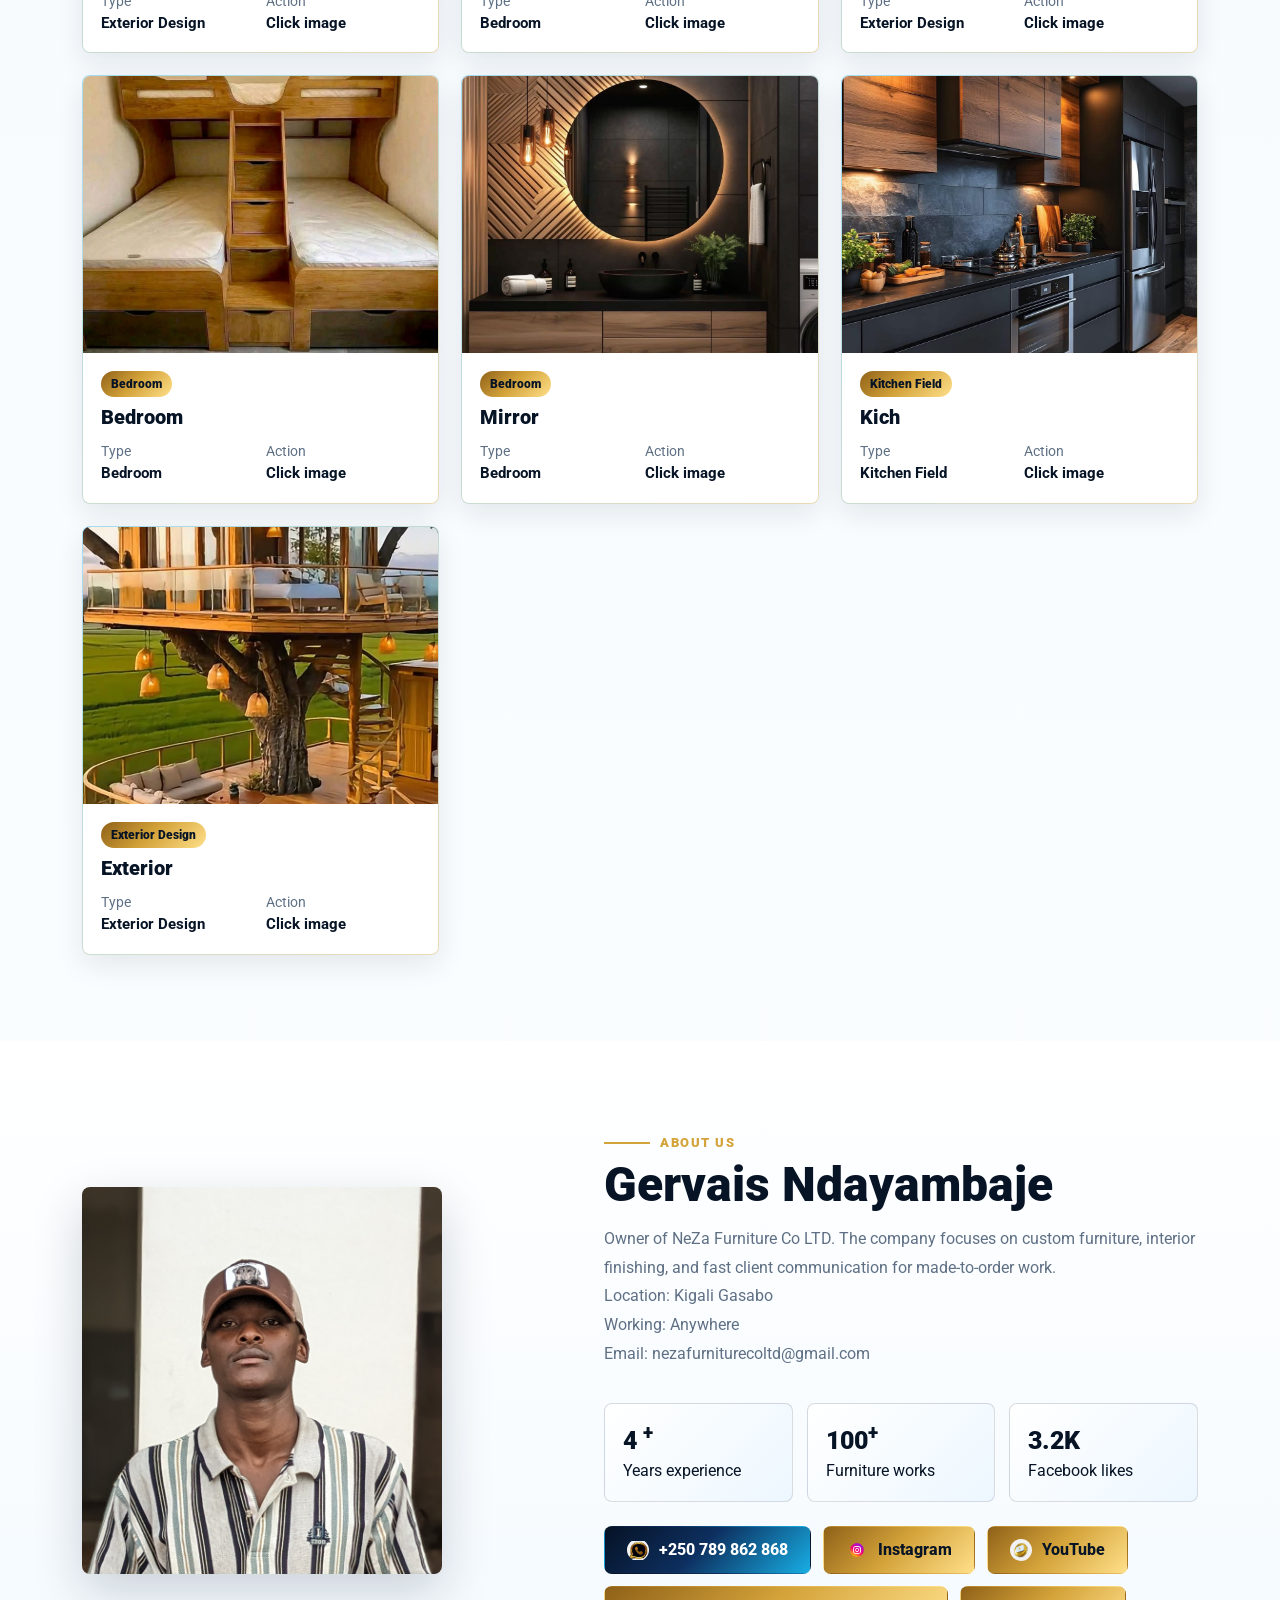
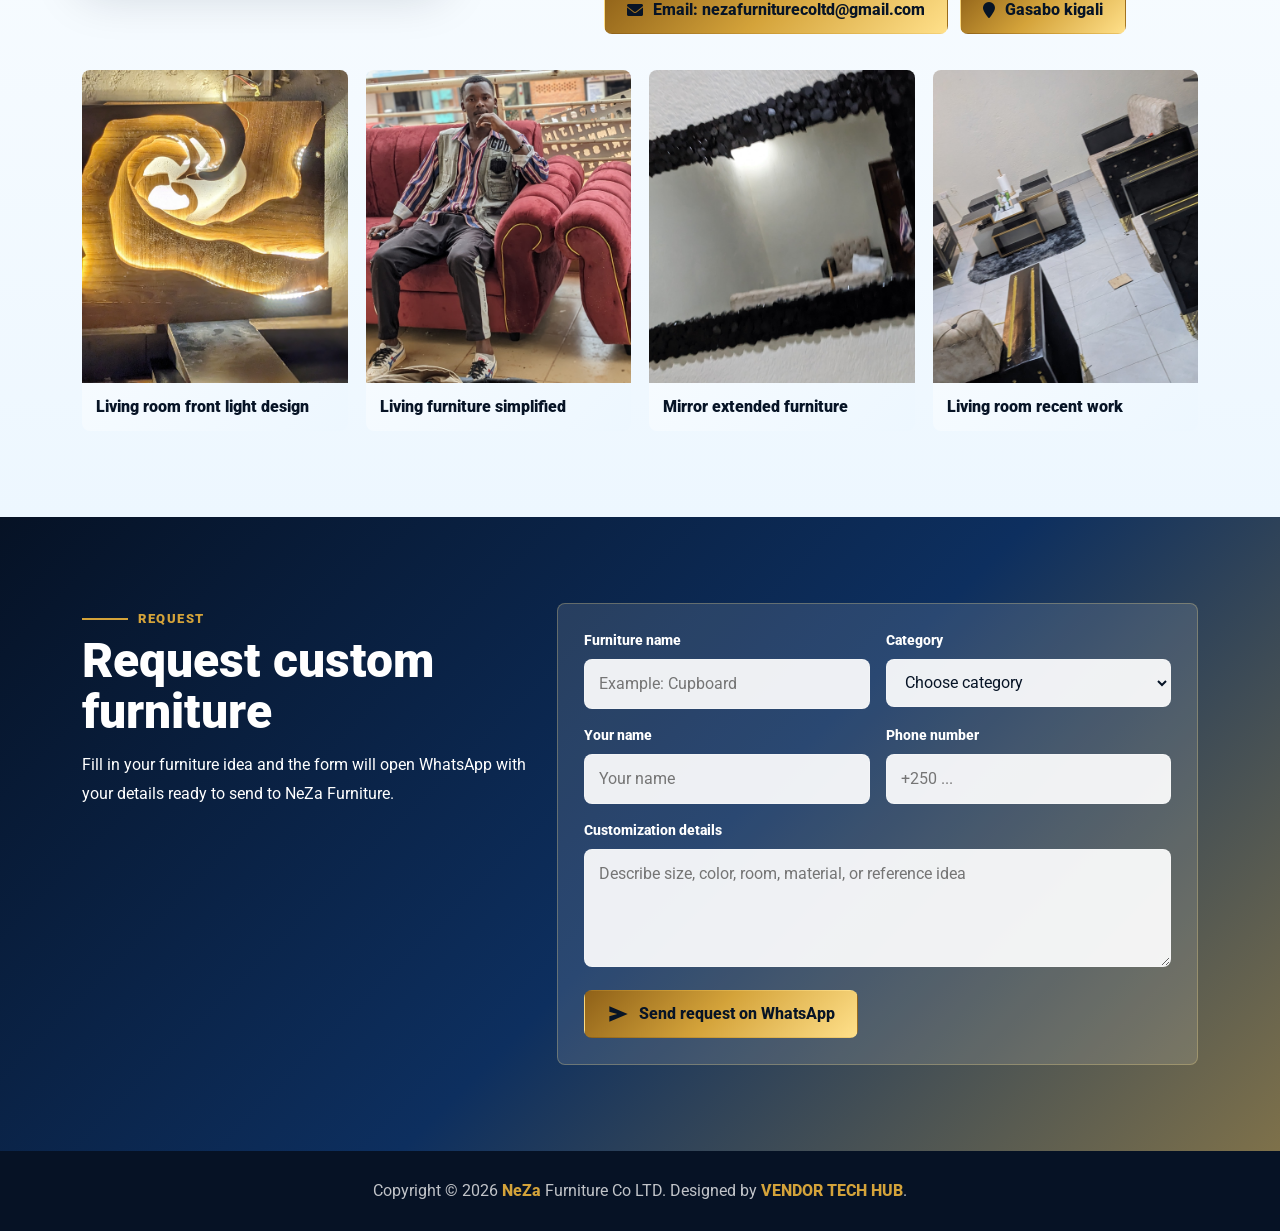
==== commit a8b6bbd8: "update" ====
--- a/index.html
+++ b/index.html
@@ -1,6 +1,11 @@
 <!DOCTYPE html>
 <html lang="en">
 <head>
+  <meta name="description" content="neza furniture,co,ltd interial design.">
+<meta name="keywords"
+content="embedded systems, IoT, Arduino, projects, Rwanda">
+<meta name="viewport"
+content="width=device-width, initial-scale=1.0">
   <meta charset="utf-8">
   <meta name="google-site-verification" content="1qWu8OkHF8KE_dPxutw-vqoZiofS4GVoayZZN9I0wJE" />
   <meta name="viewport" content="width=device-width, initial-scale=1">
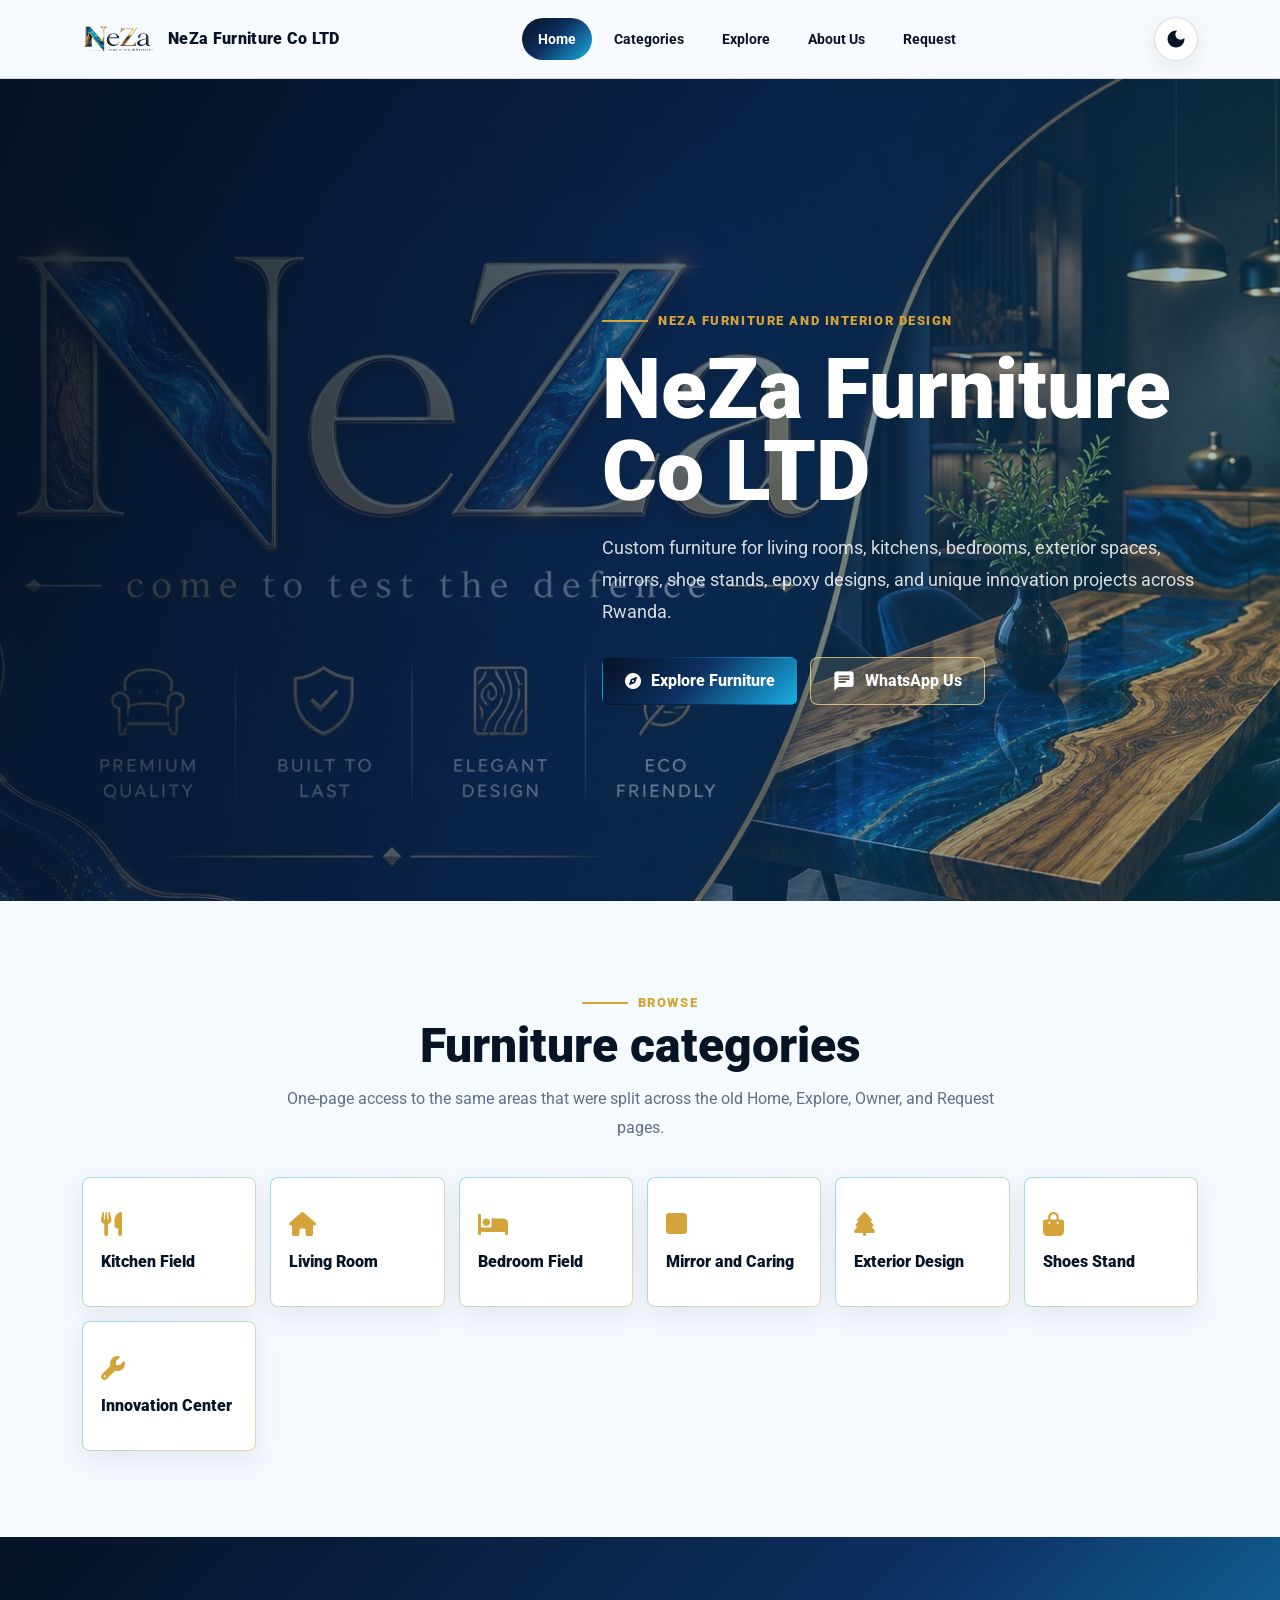
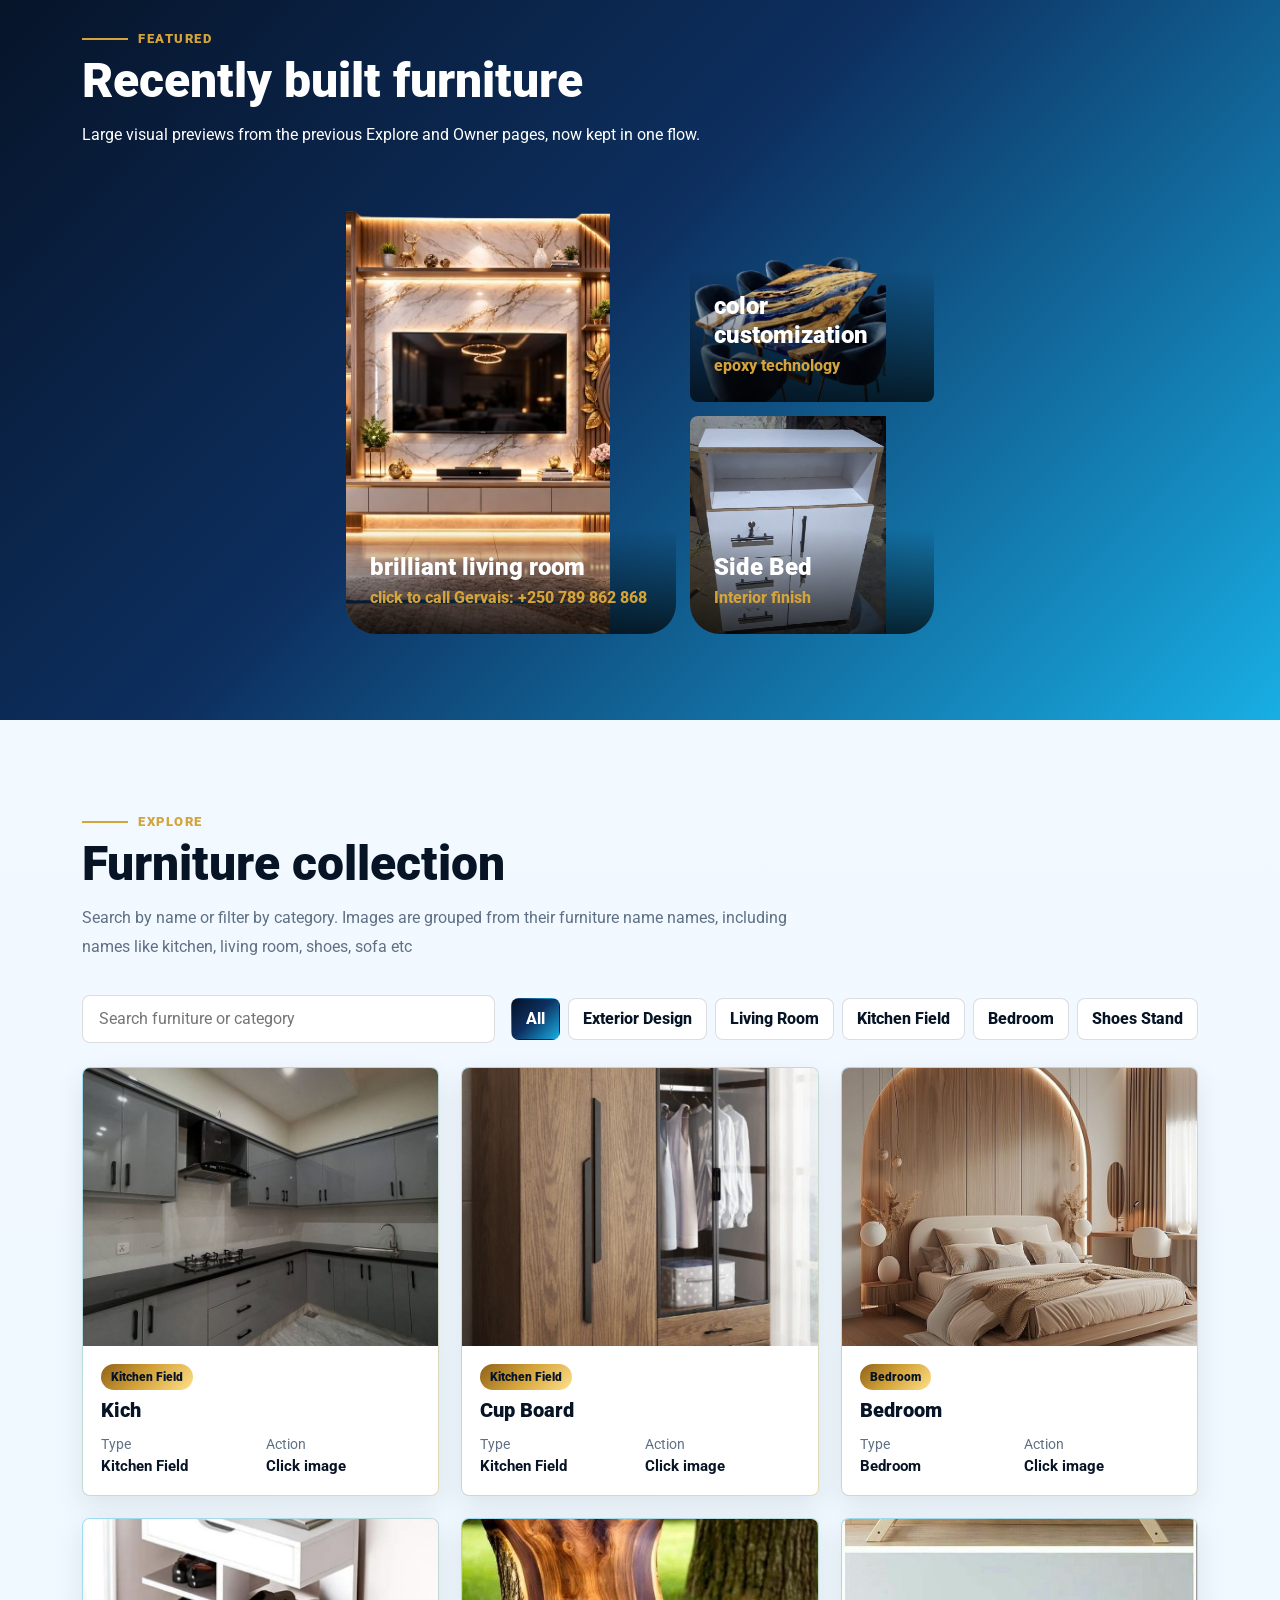
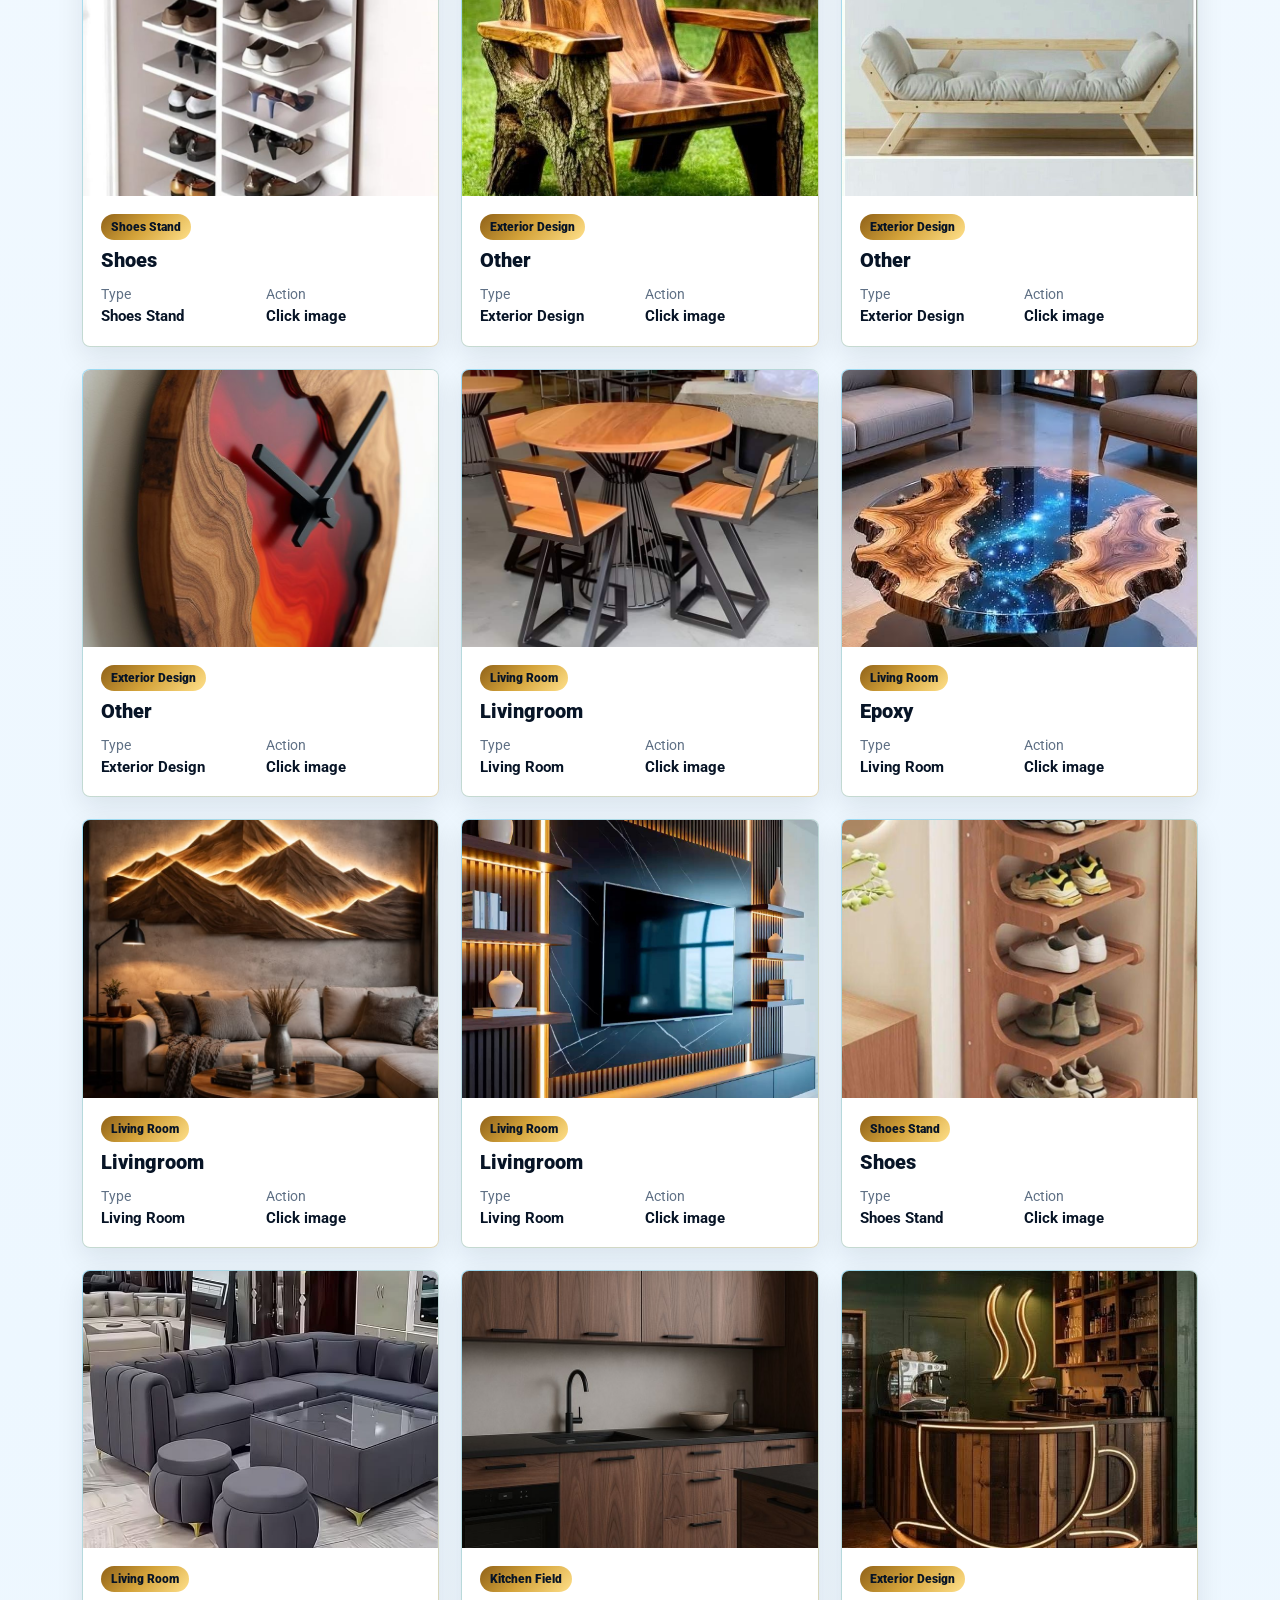
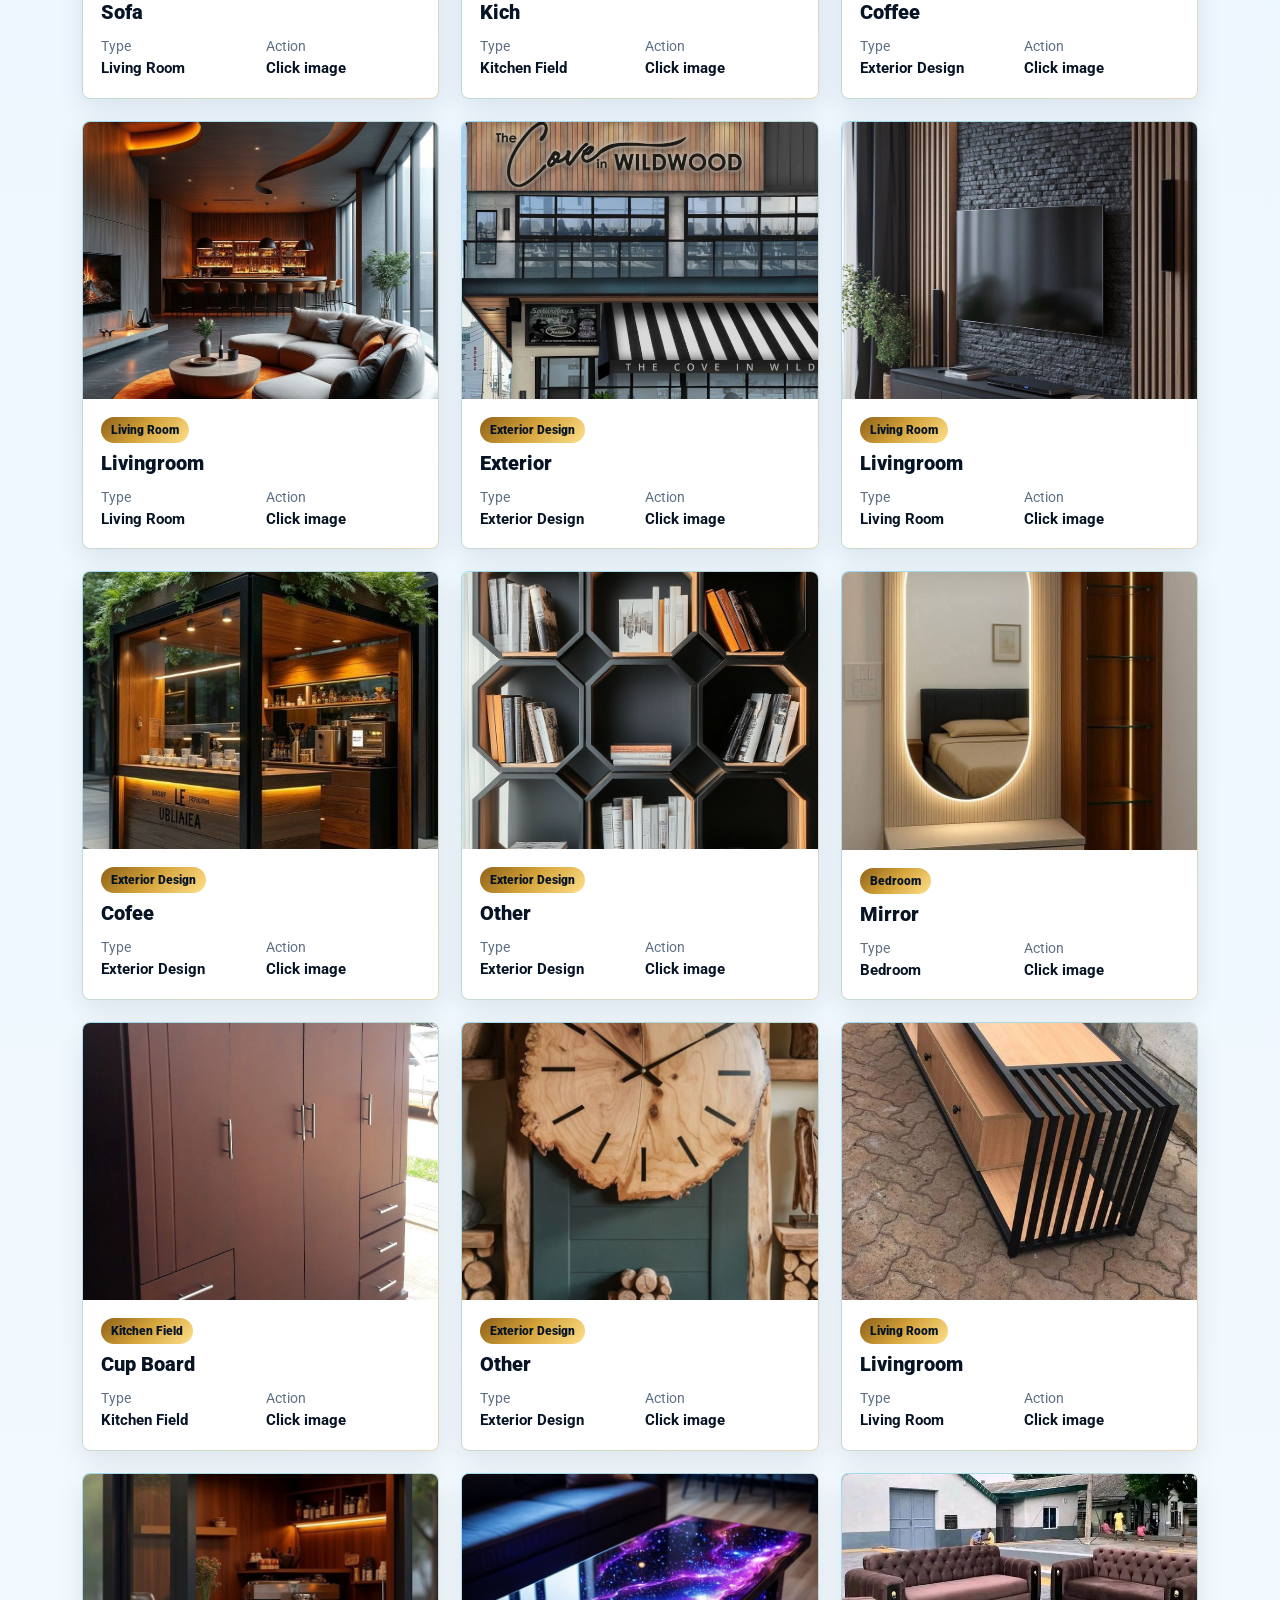
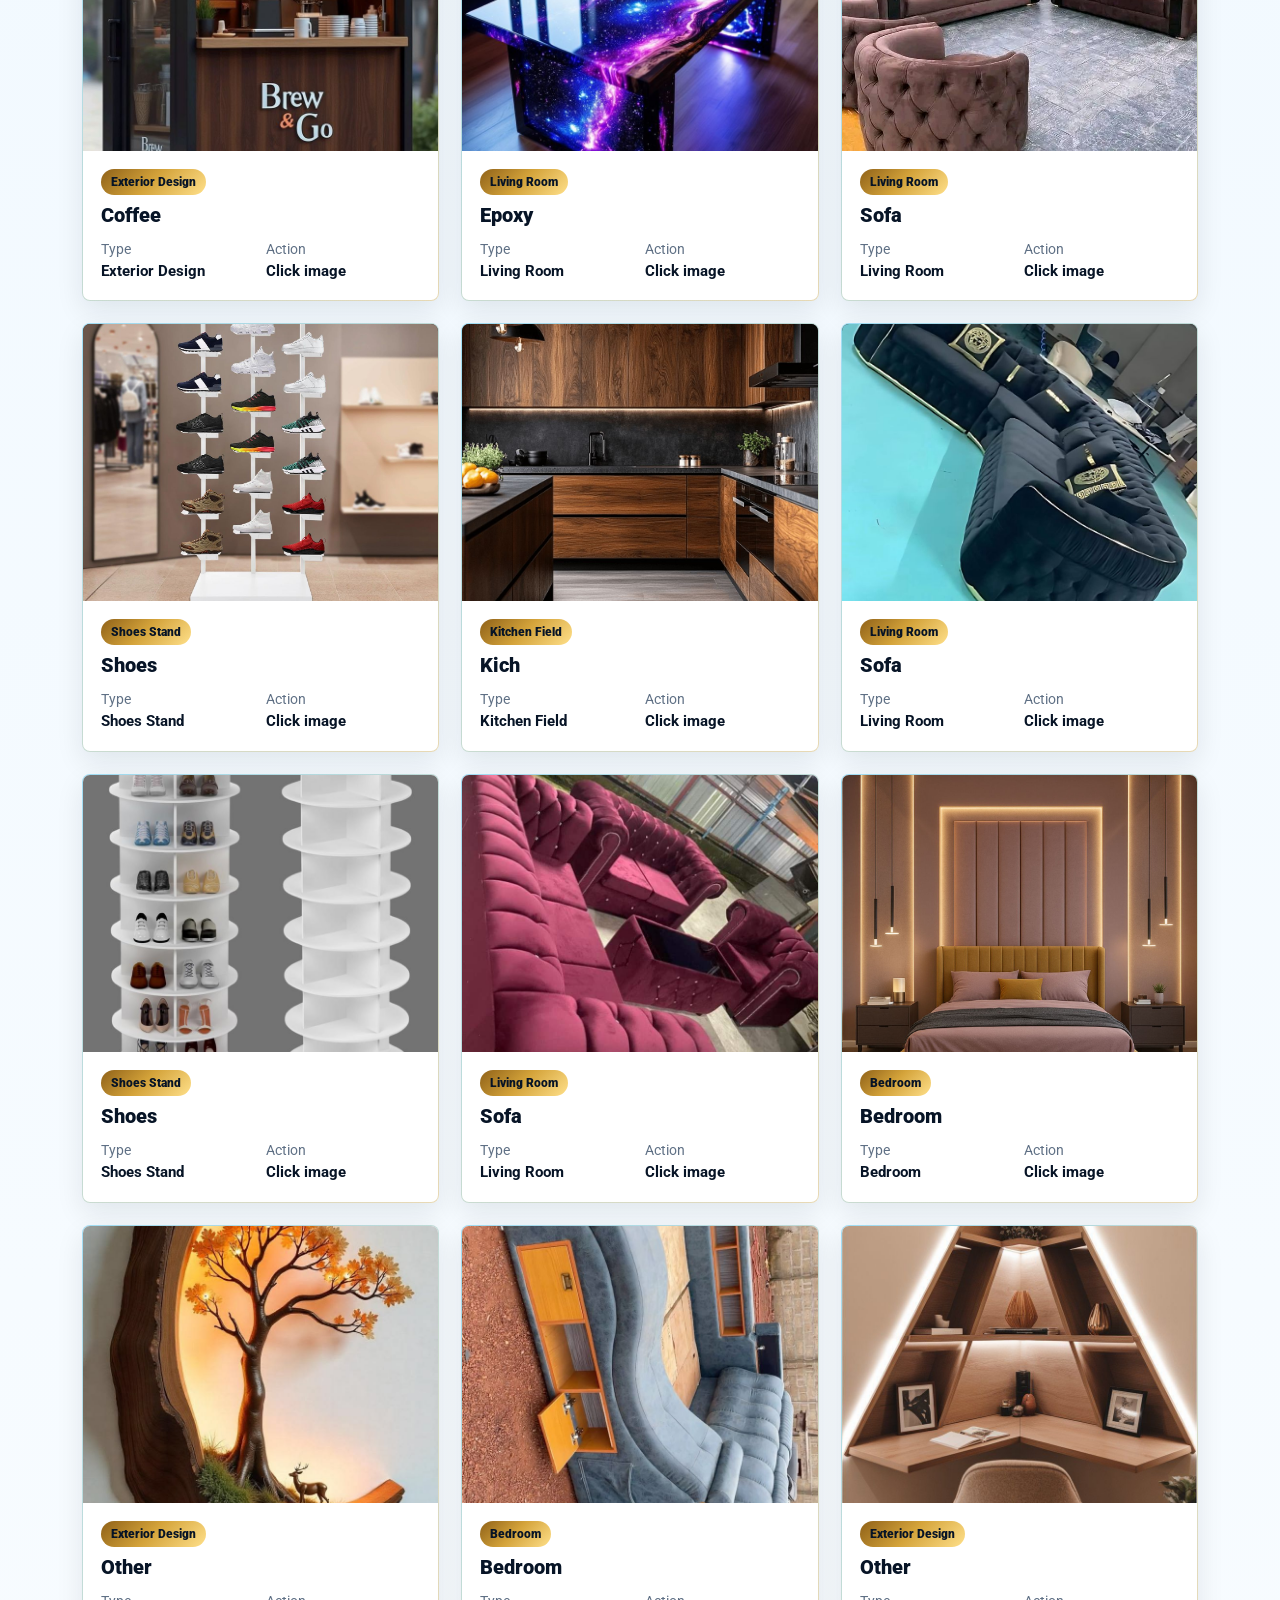
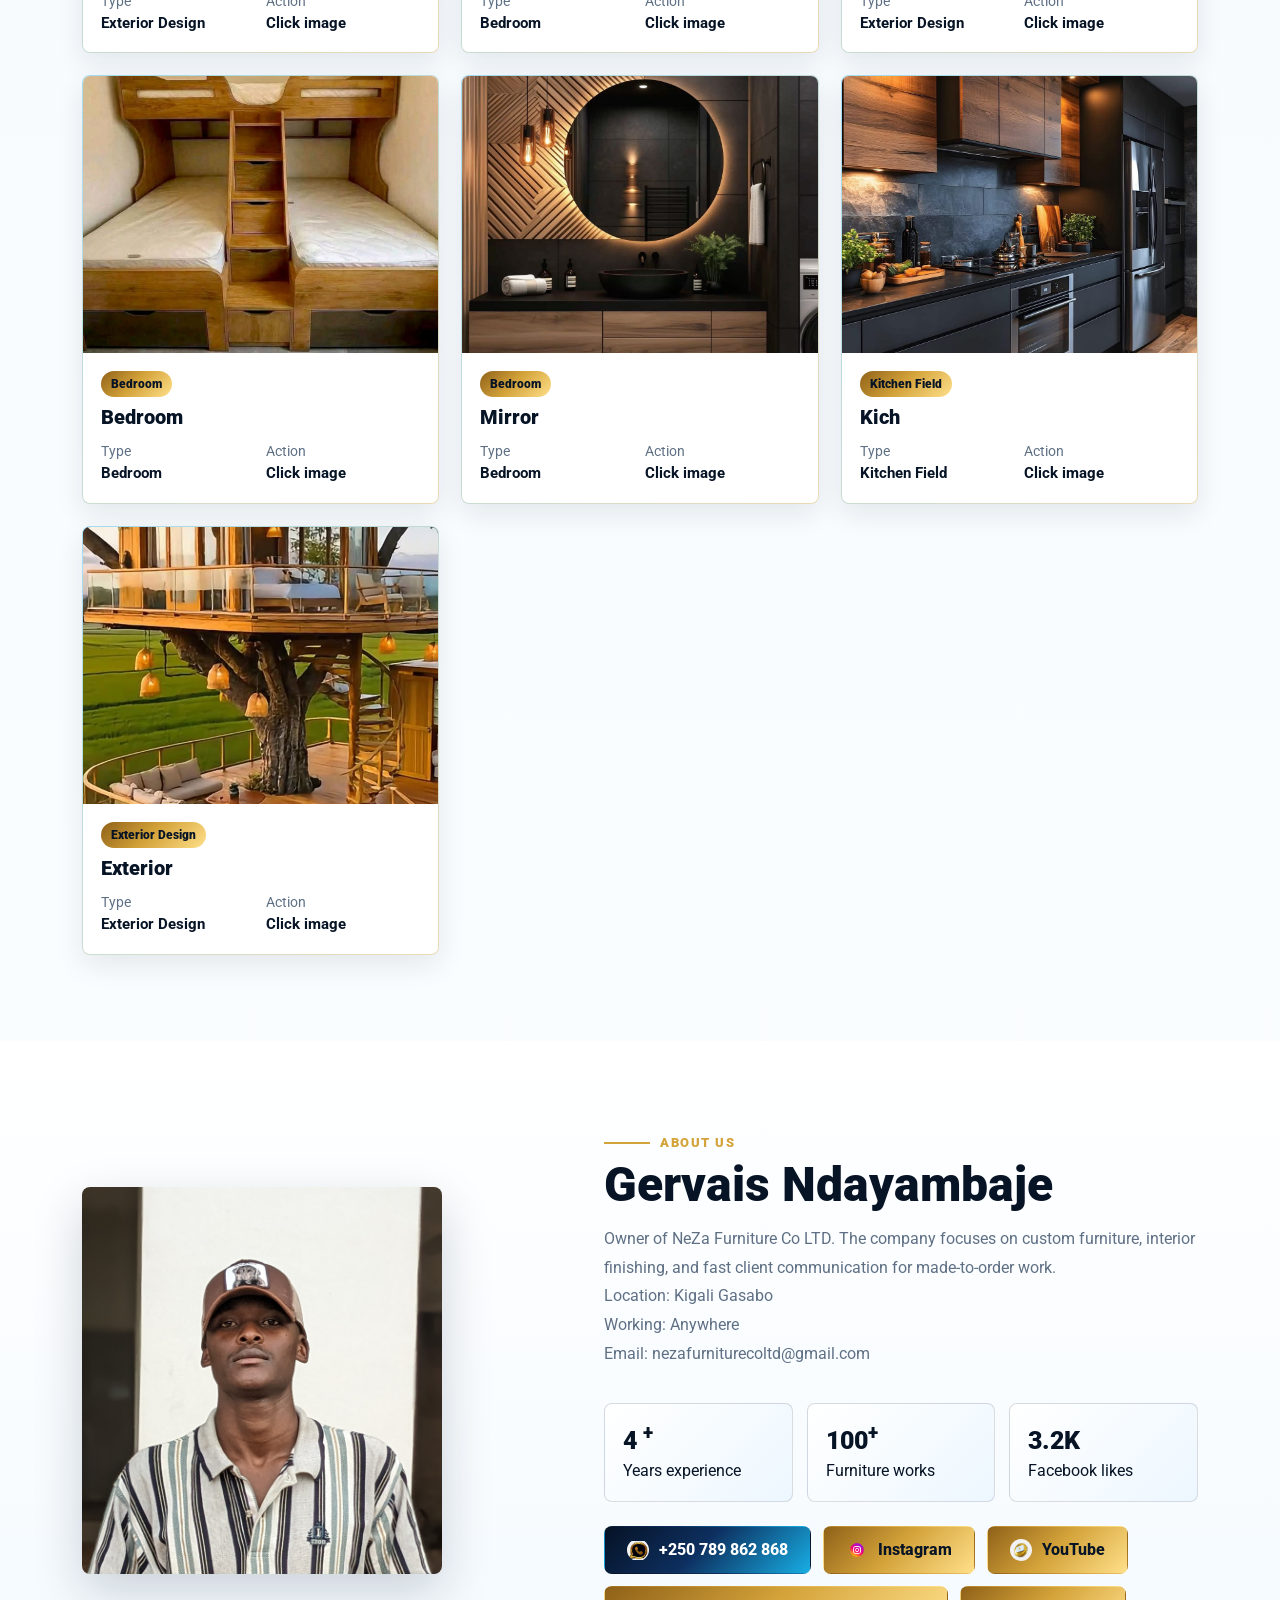
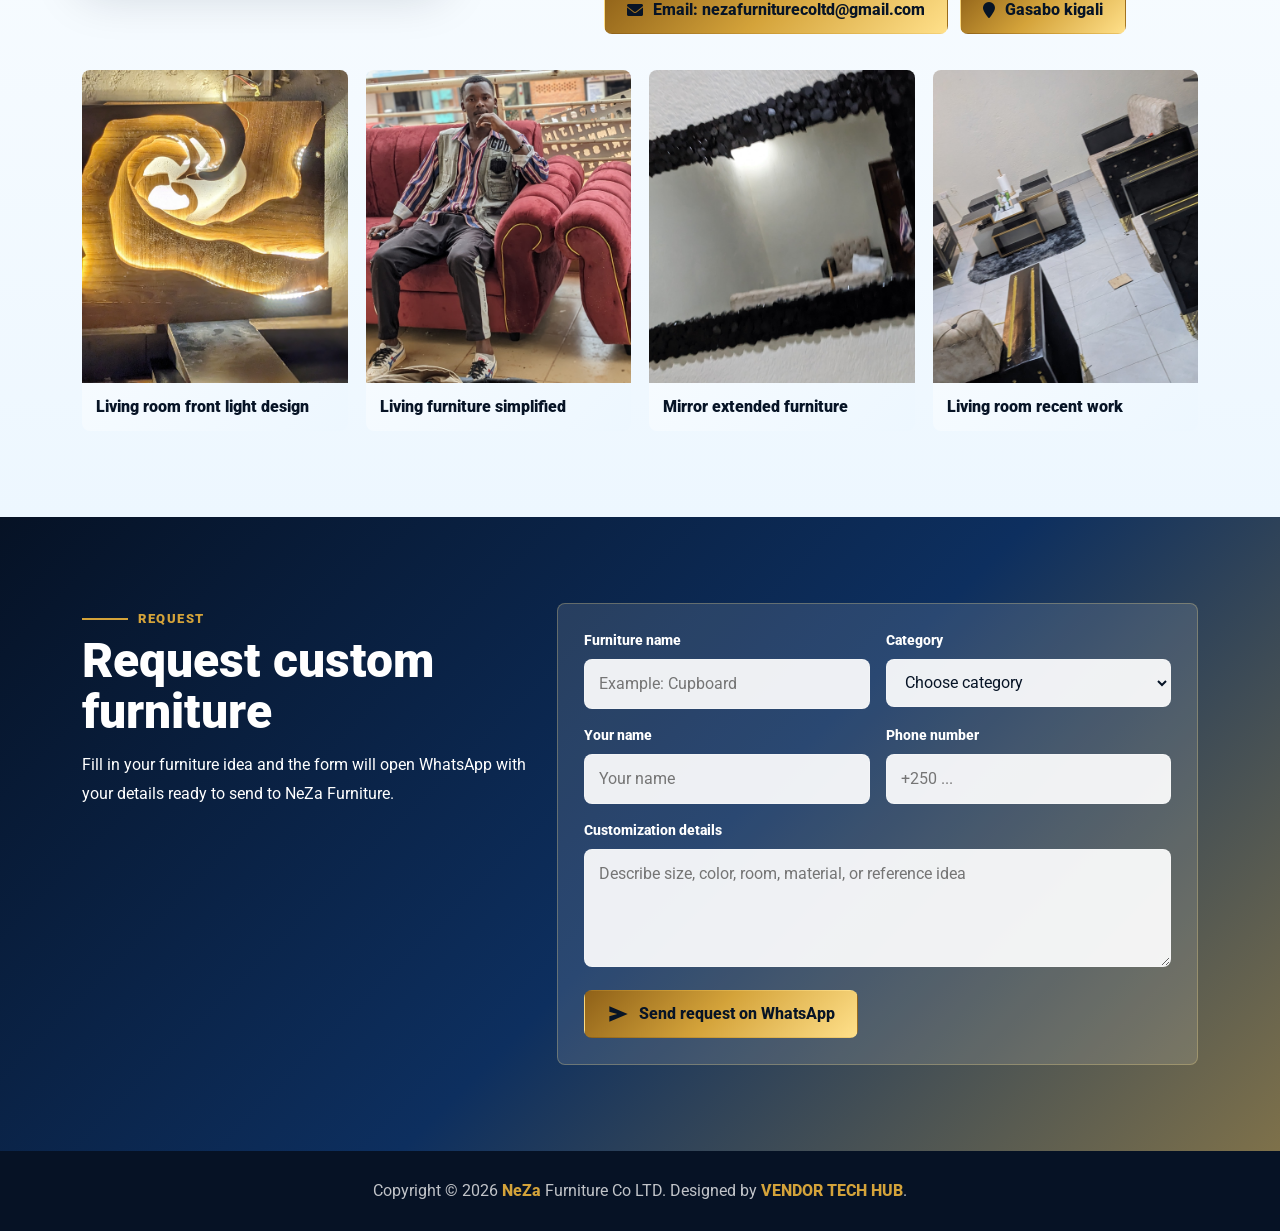
==== commit e596bf51: "Fix meta description and keywords in index.html" ====
--- a/index.html
+++ b/index.html
@@ -1,9 +1,9 @@
 <!DOCTYPE html>
 <html lang="en">
 <head>
-  <meta name="description" content="neza furniture,co,ltd interial design.">
+  <meta name="description" content="neza furniture,co,ltd interior design.">
 <meta name="keywords"
-content="embedded systems, IoT, Arduino, projects, Rwanda">
+content="Neza, furniture, interior design, exterial design, Rwanda">
 <meta name="viewport"
 content="width=device-width, initial-scale=1.0">
   <meta charset="utf-8">
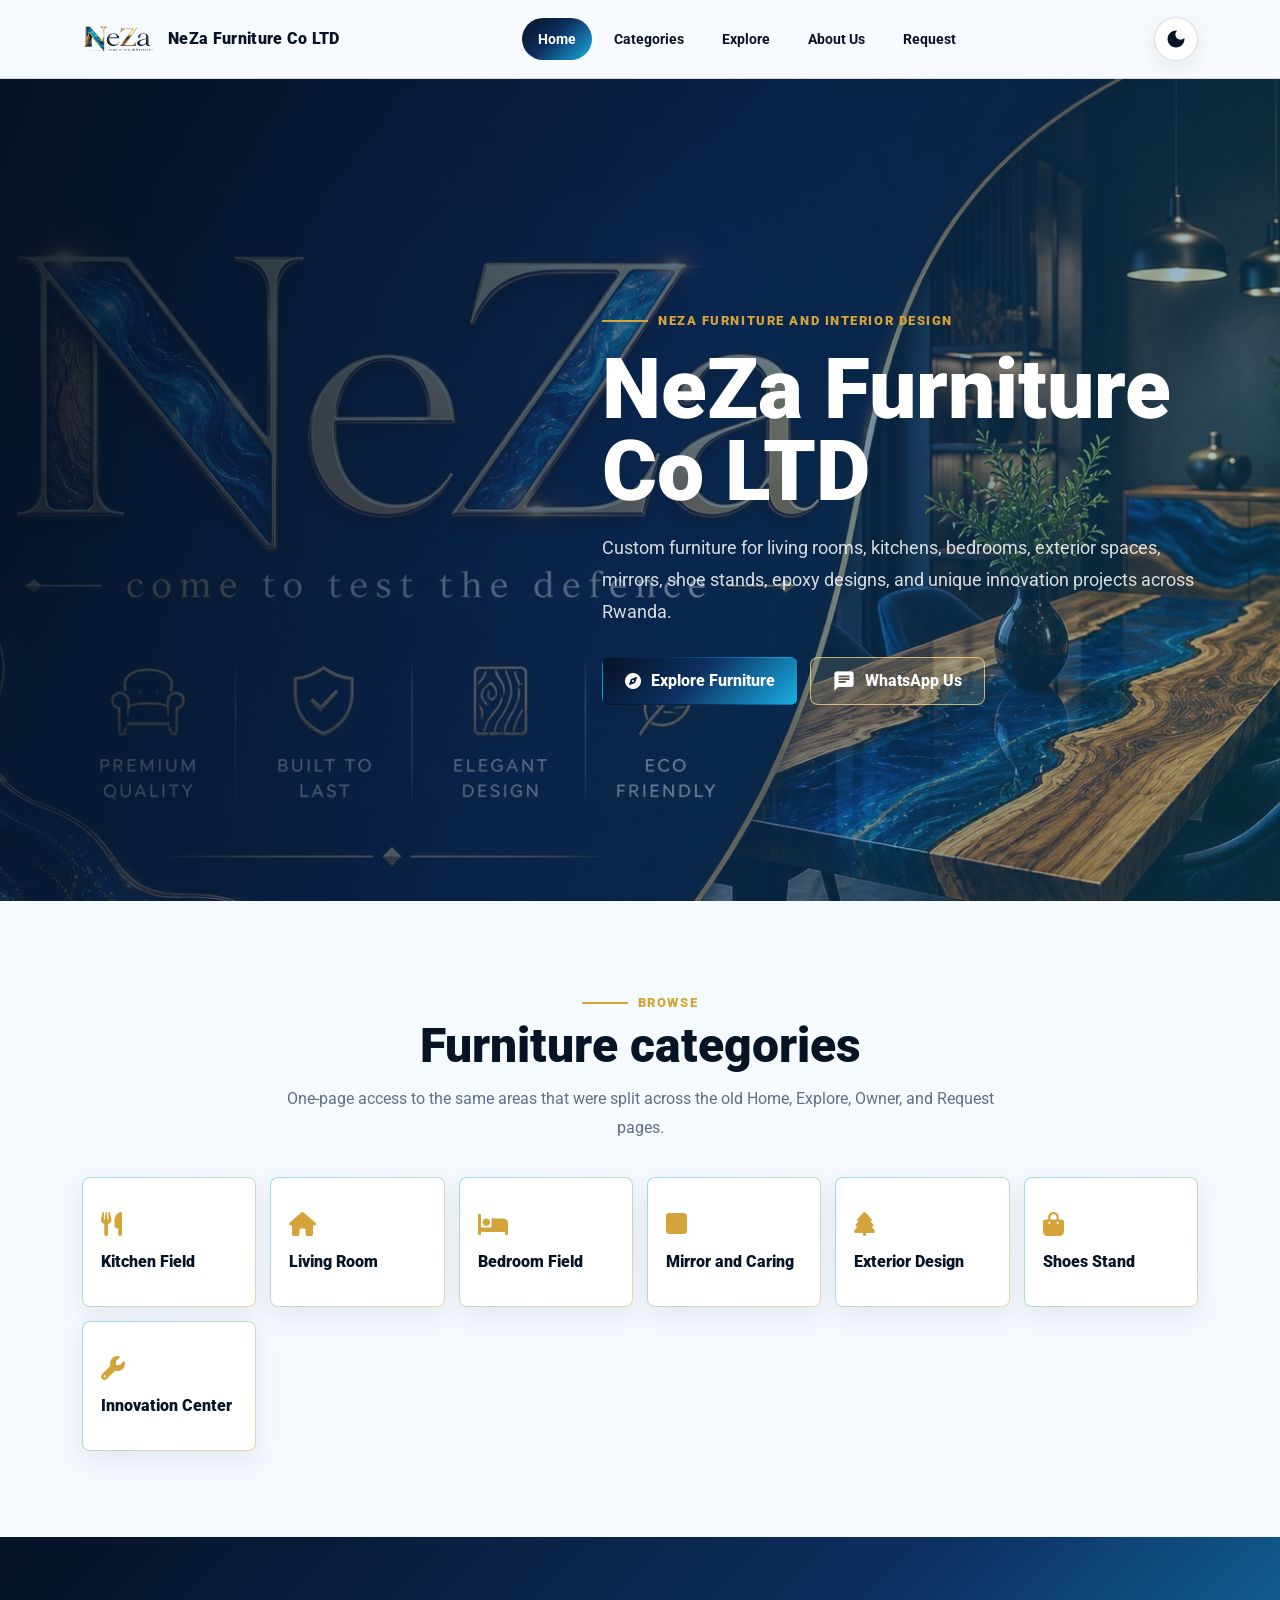
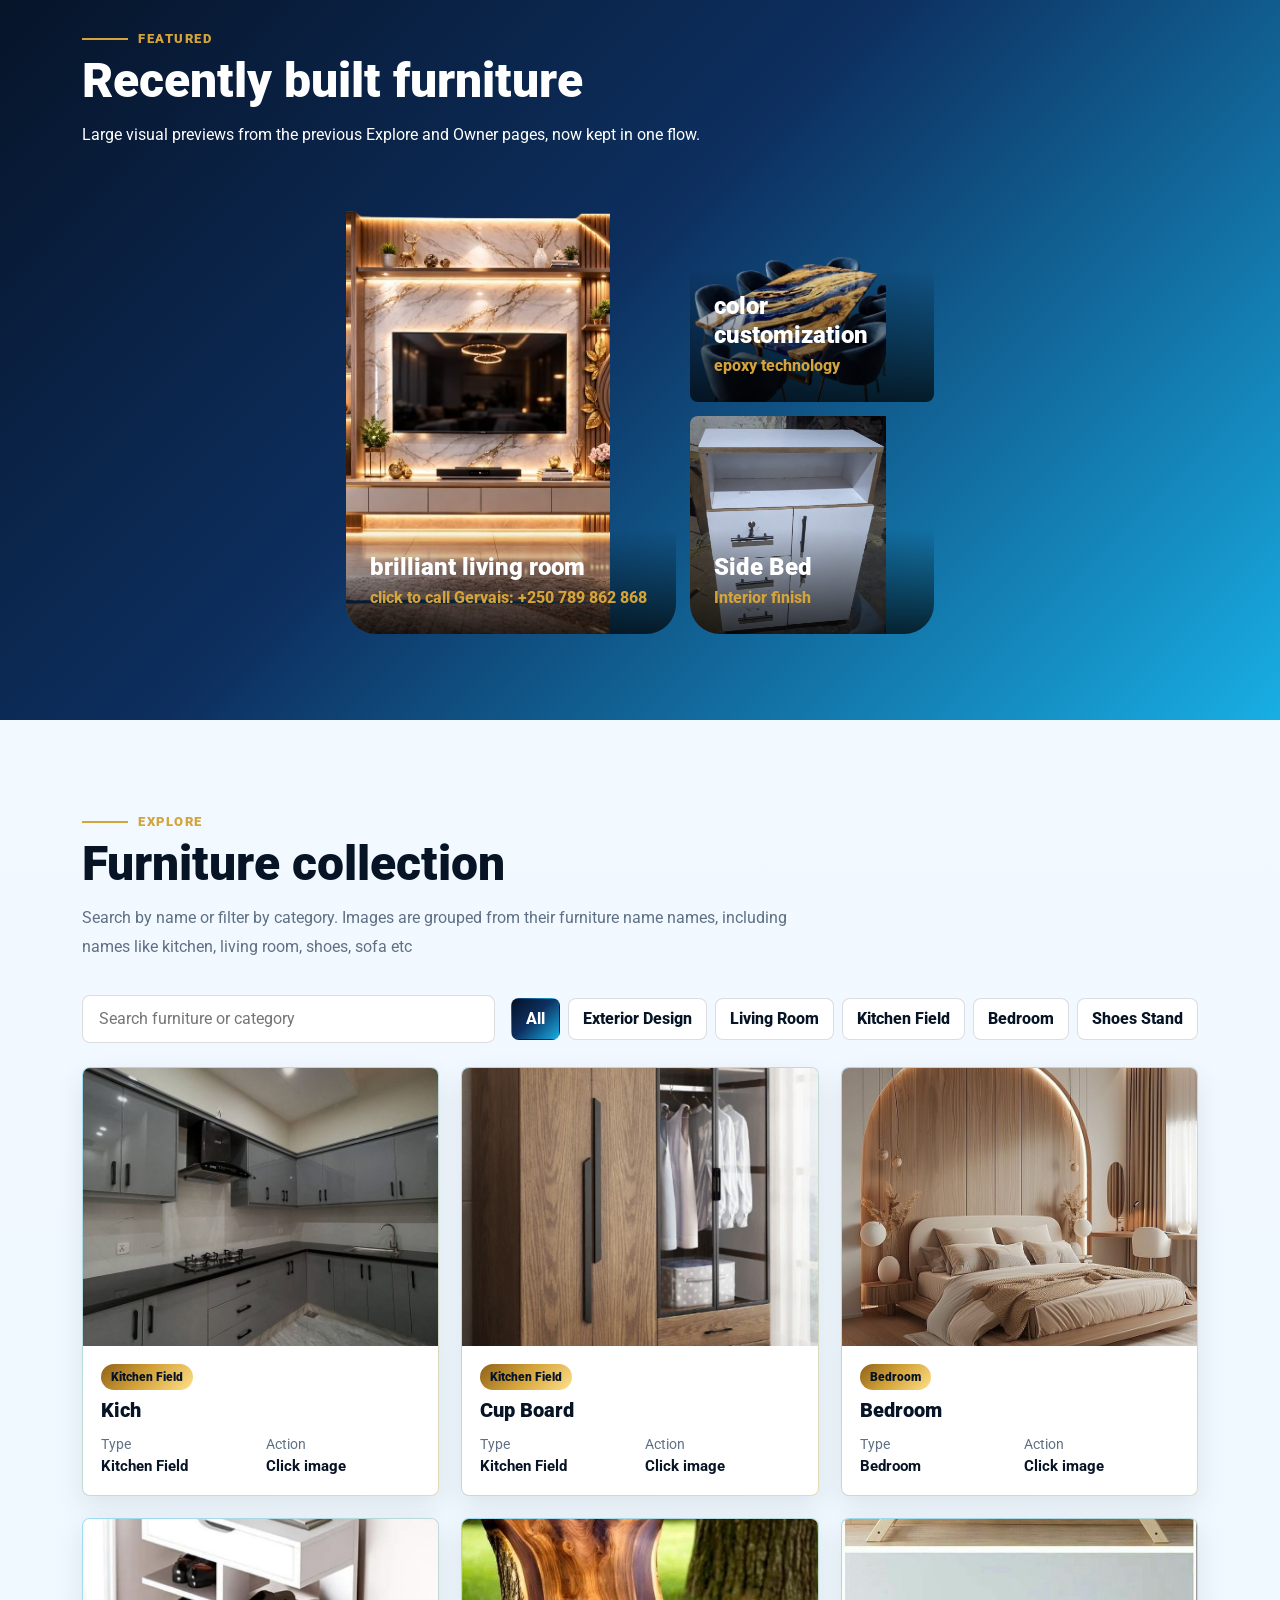
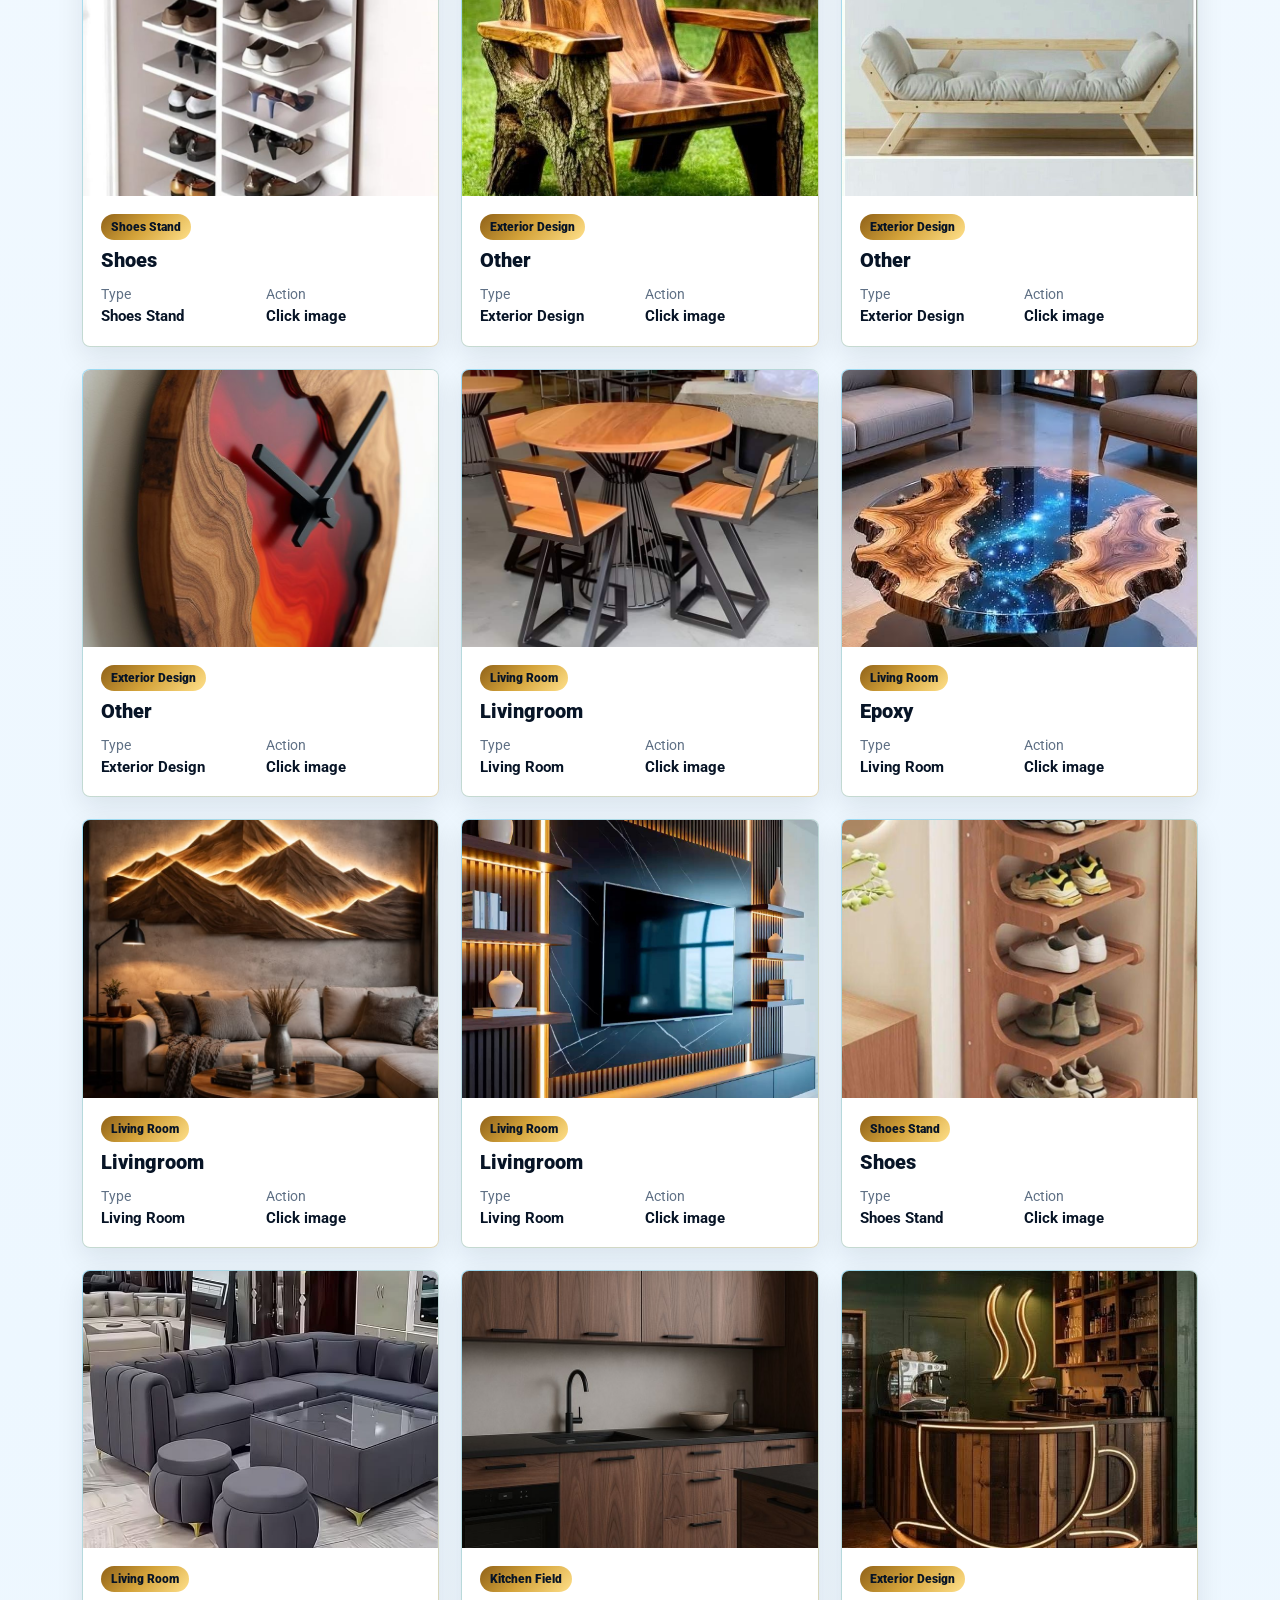
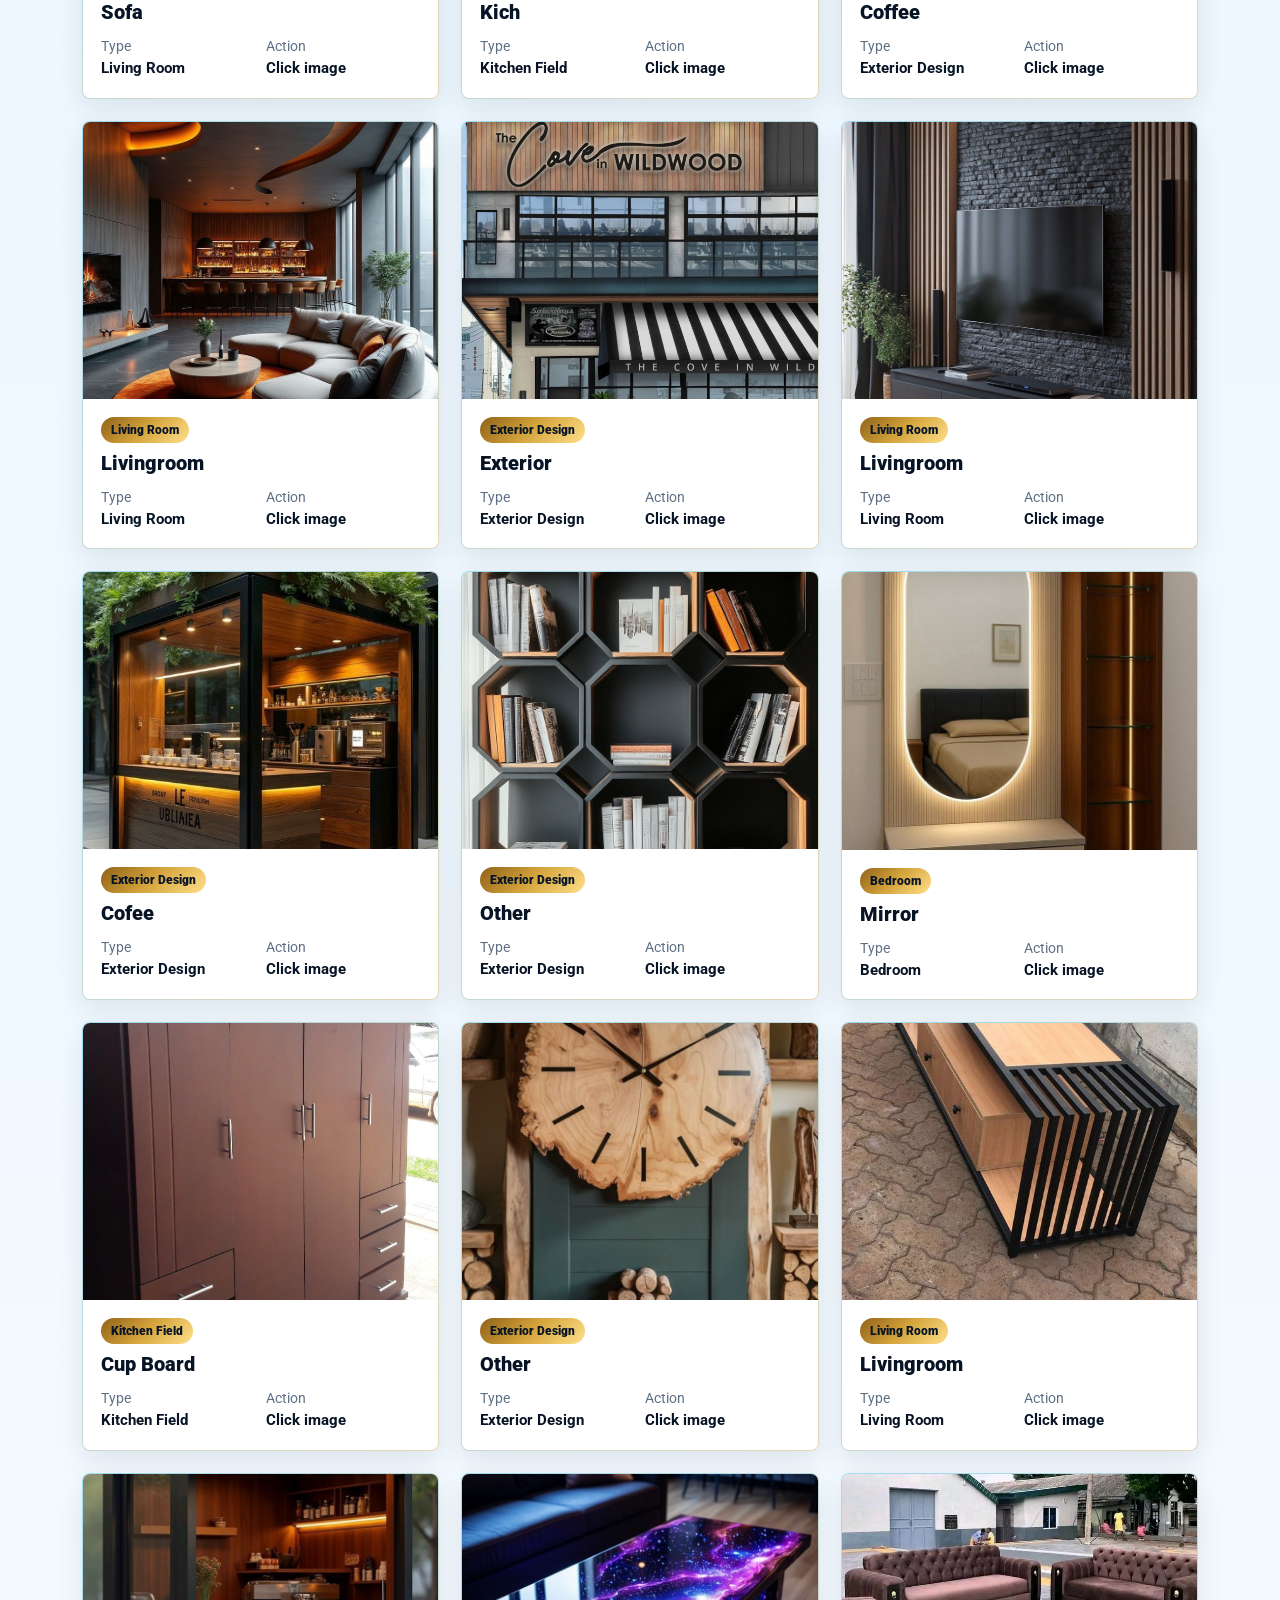
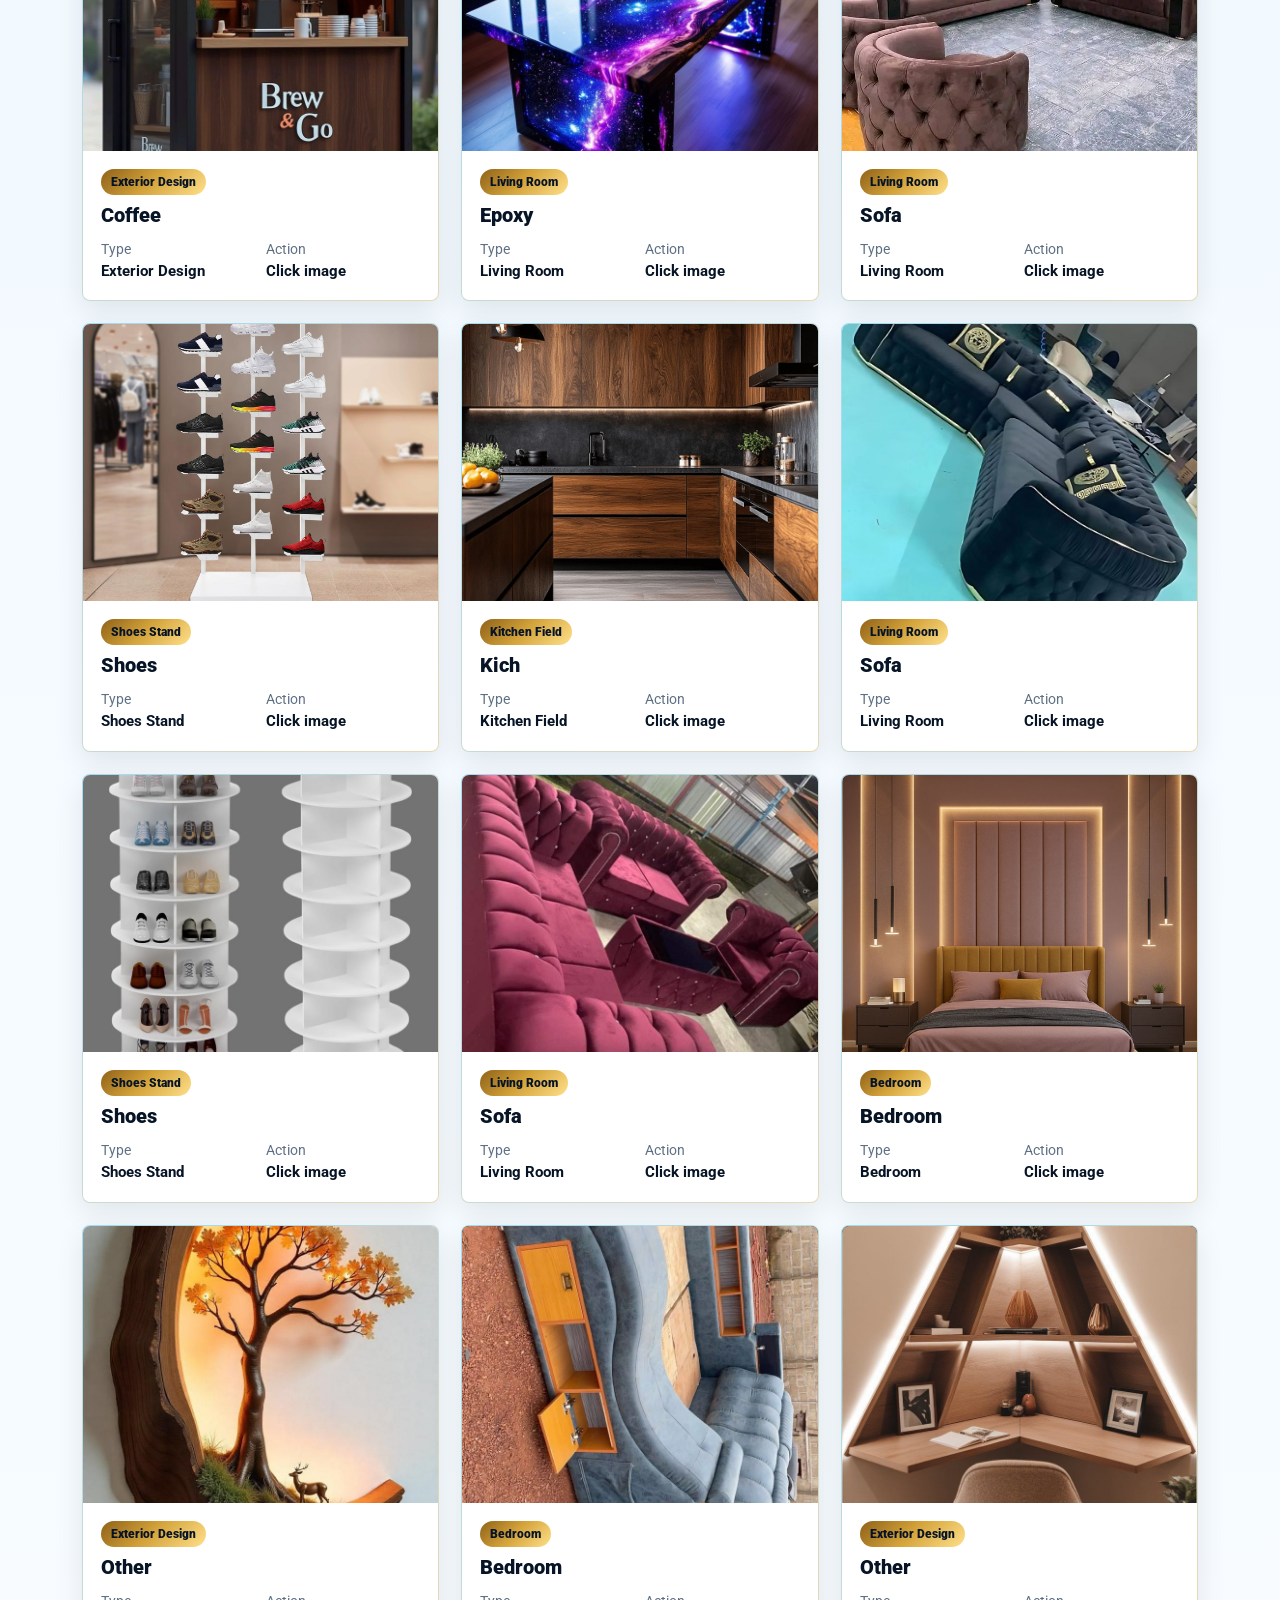
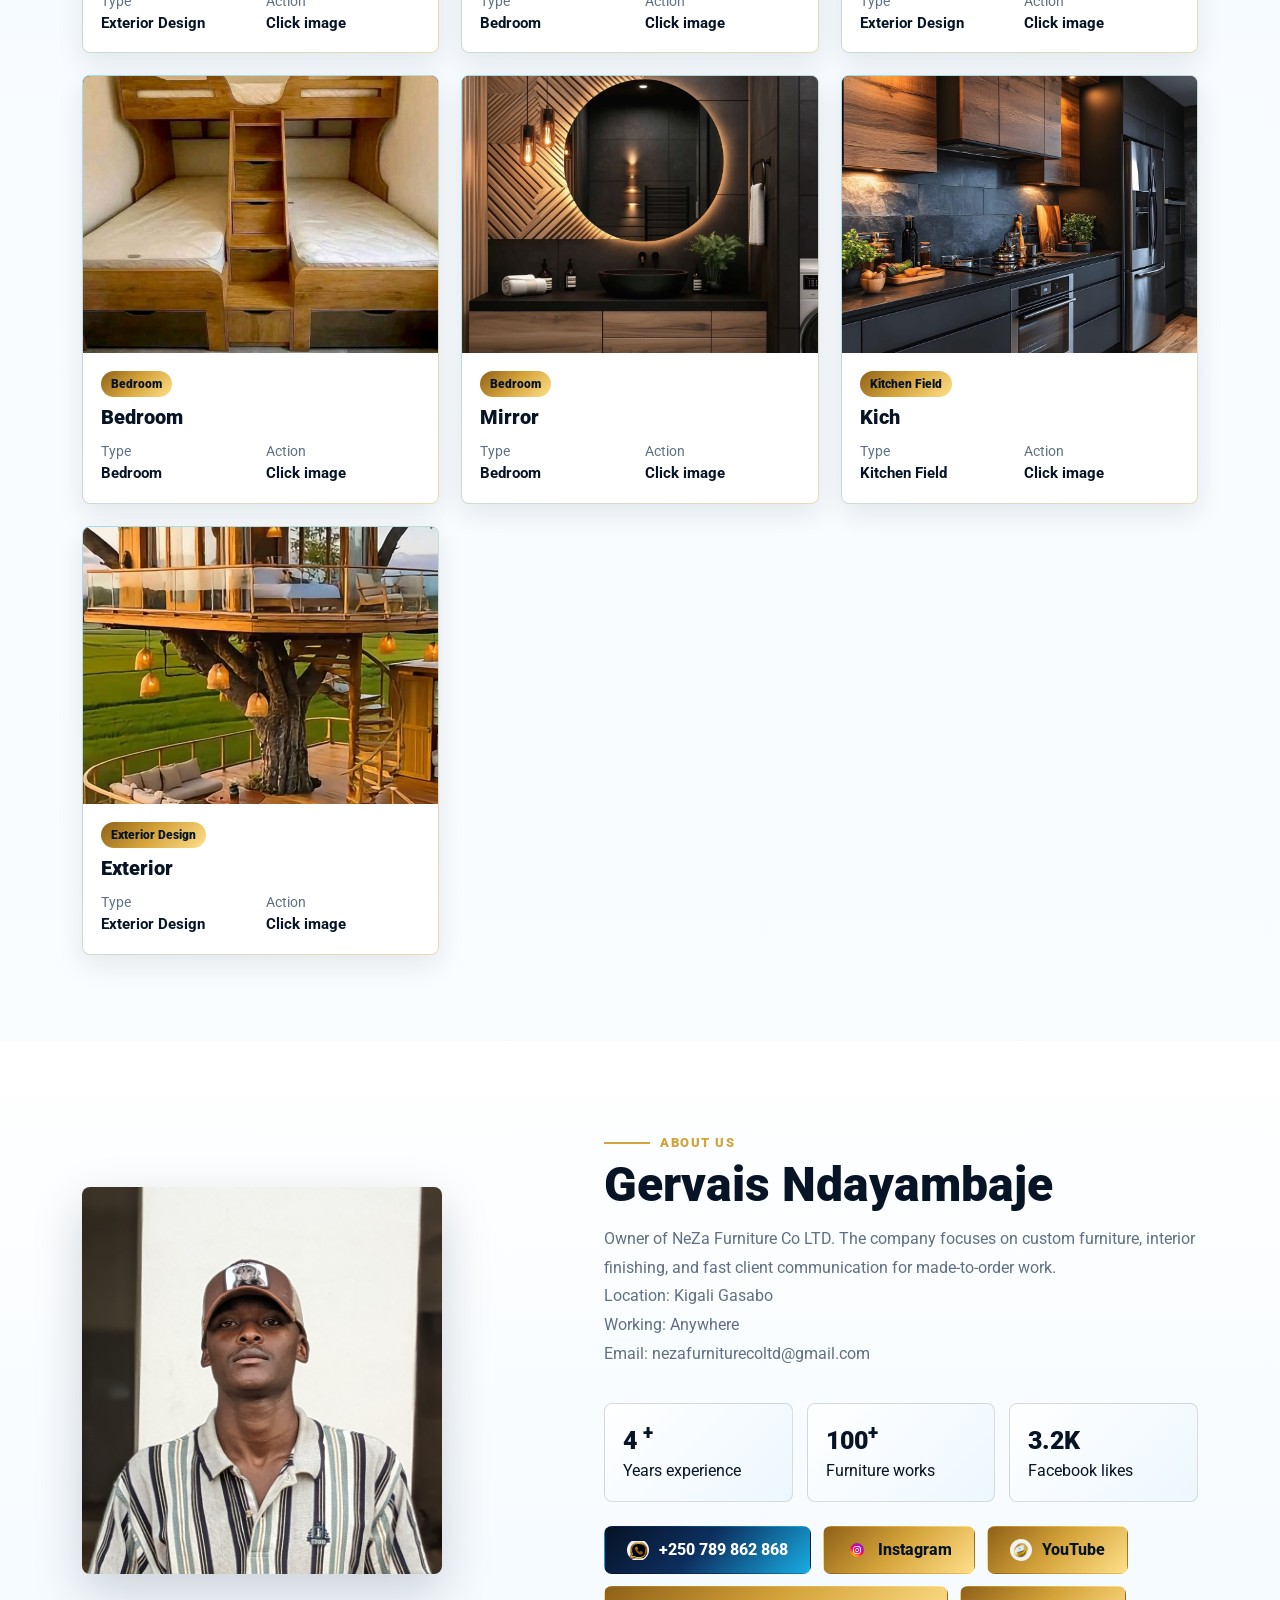
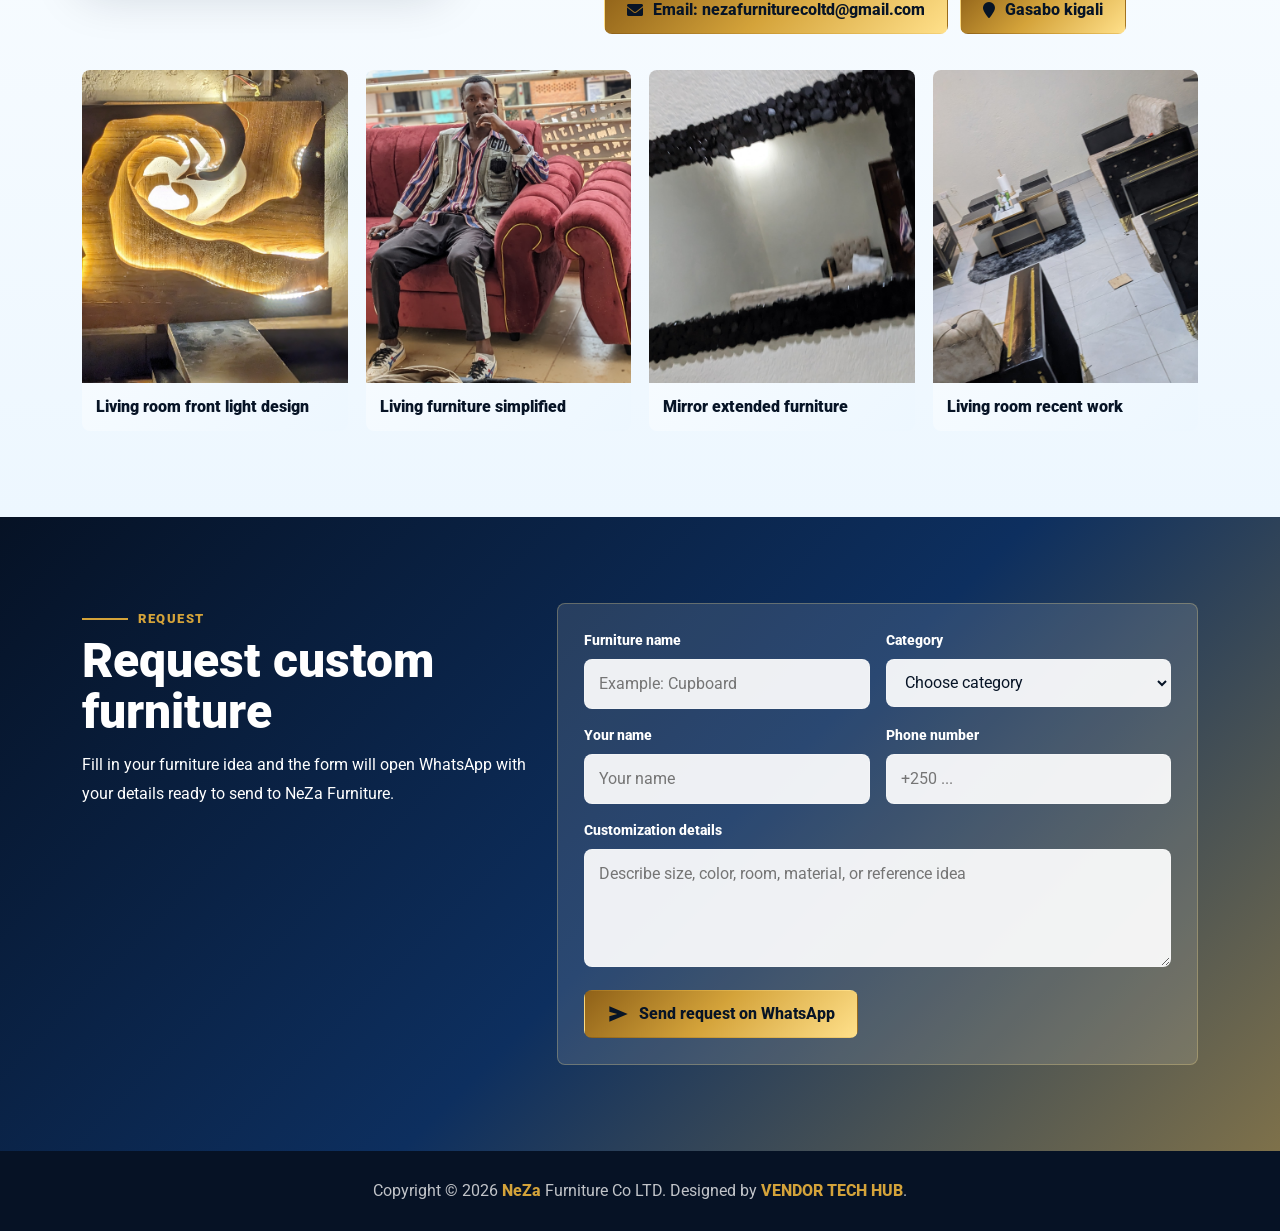
==== commit f94c2e75: "update" ====
--- a/index.html
+++ b/index.html
@@ -2,11 +2,13 @@
 <html lang="en">
 <head>
   <meta name="description" content="neza furniture,co,ltd interior design.">
-<meta name="keywords"
-content="Neza, furniture, interior design, exterial design, Rwanda">
-<meta name="viewport"
-content="width=device-width, initial-scale=1.0">
+<meta name="keywords" content="Neza, furniture, interior design, exterial design, Rwanda">
+<meta name="viewport" content="width=device-width, initial-scale=1.0">
   <meta charset="utf-8">
+  <meta name="description" content="Professional furniture and interior design company offering modern furniture solutions and innovation.">
+<meta name="robots" content="index, follow">
+<link rel="canonical"
+href="https://nezafurniturecoltd.wasmer.app/">
   <meta name="google-site-verification" content="1qWu8OkHF8KE_dPxutw-vqoZiofS4GVoayZZN9I0wJE" />
   <meta name="viewport" content="width=device-width, initial-scale=1">
   <meta name="description" content="NeZa Furniture Co LTD - custom furniture, interior design, kitchens, bedrooms, living rooms, mirrors, exterior furniture, and innovation center.">
